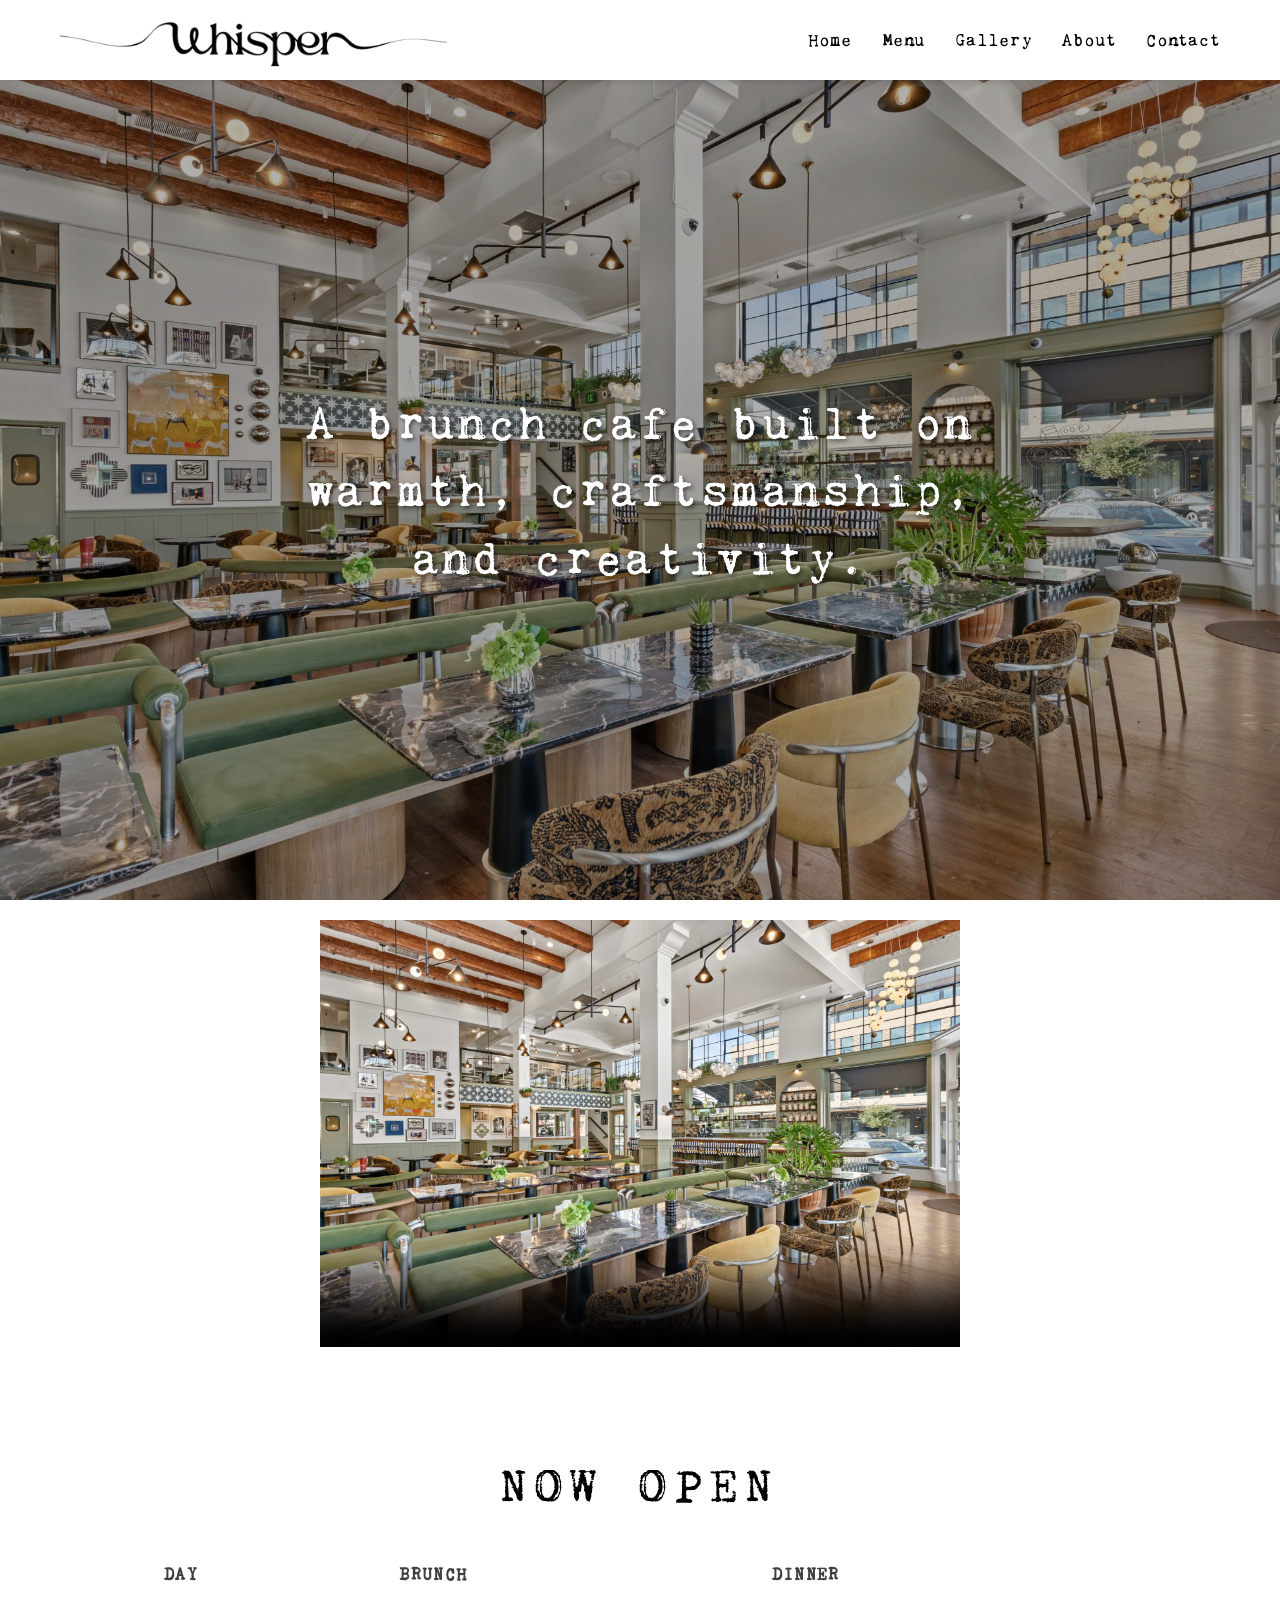
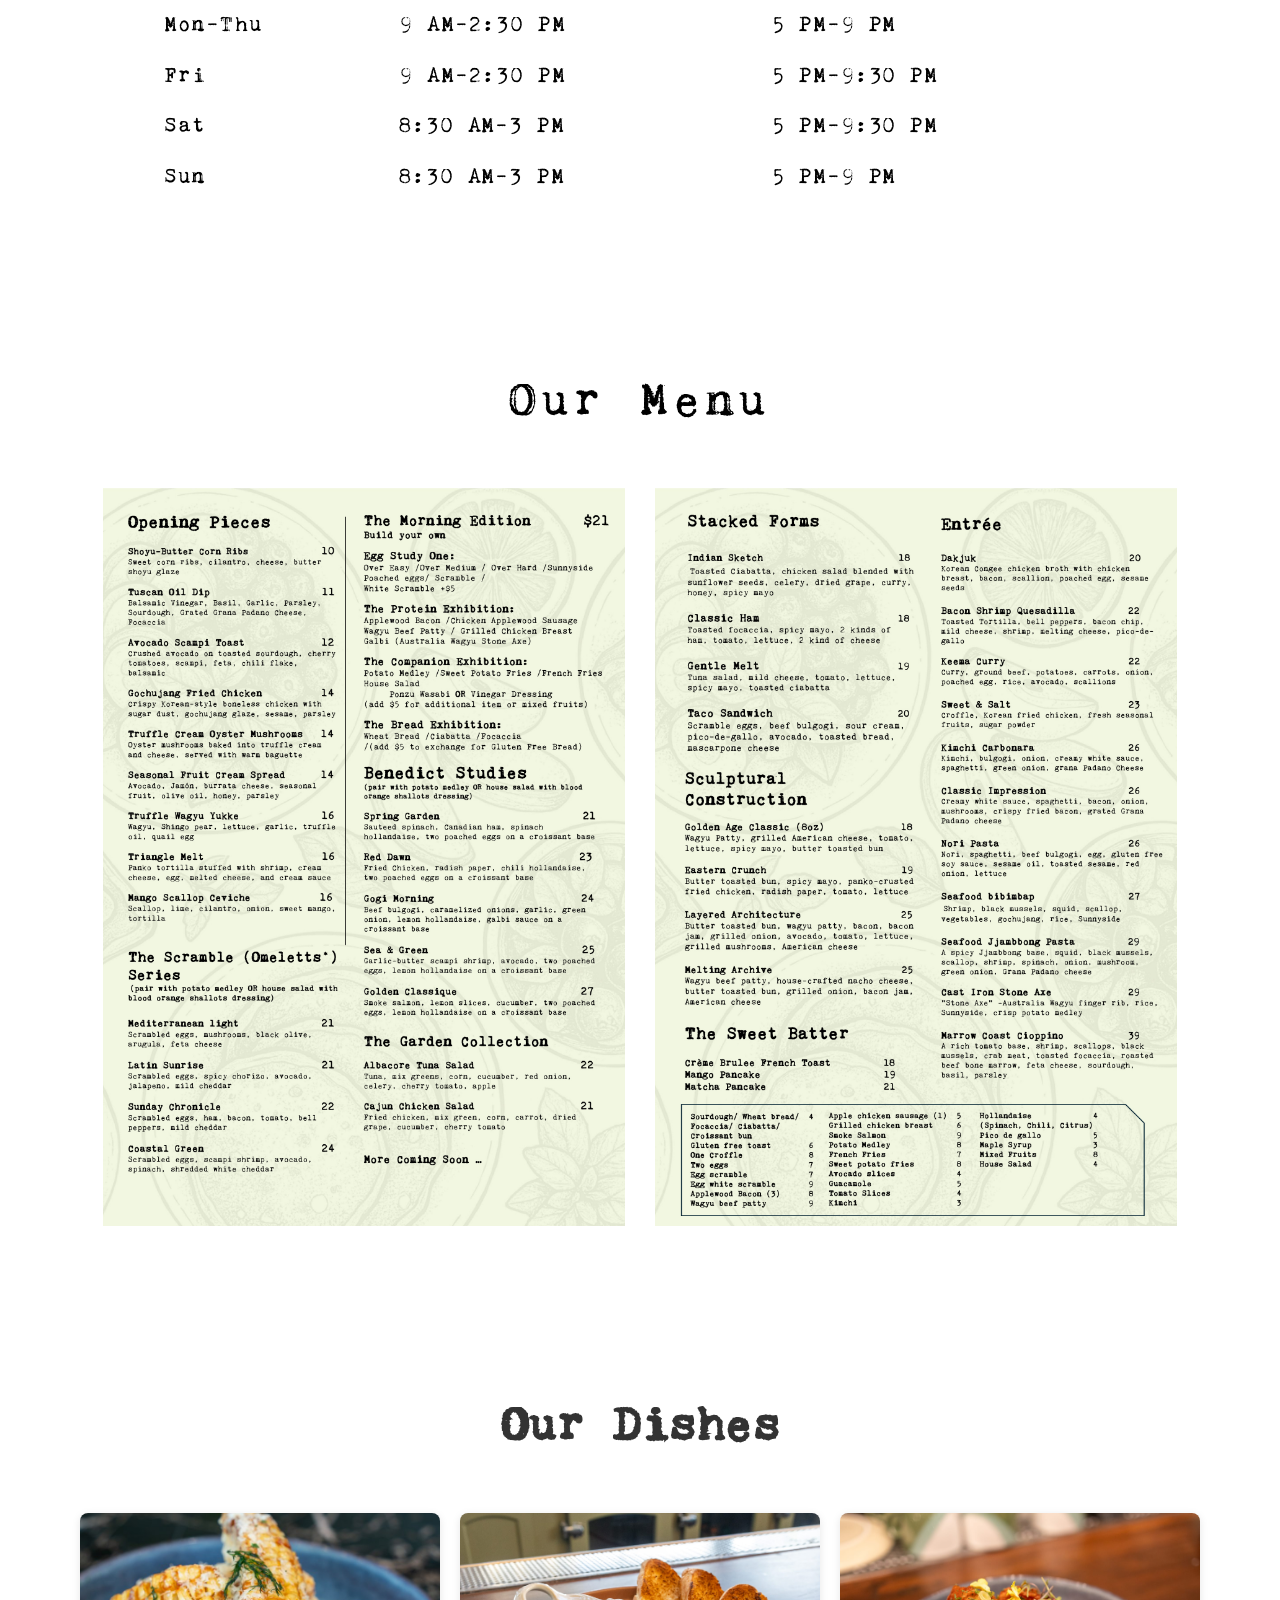
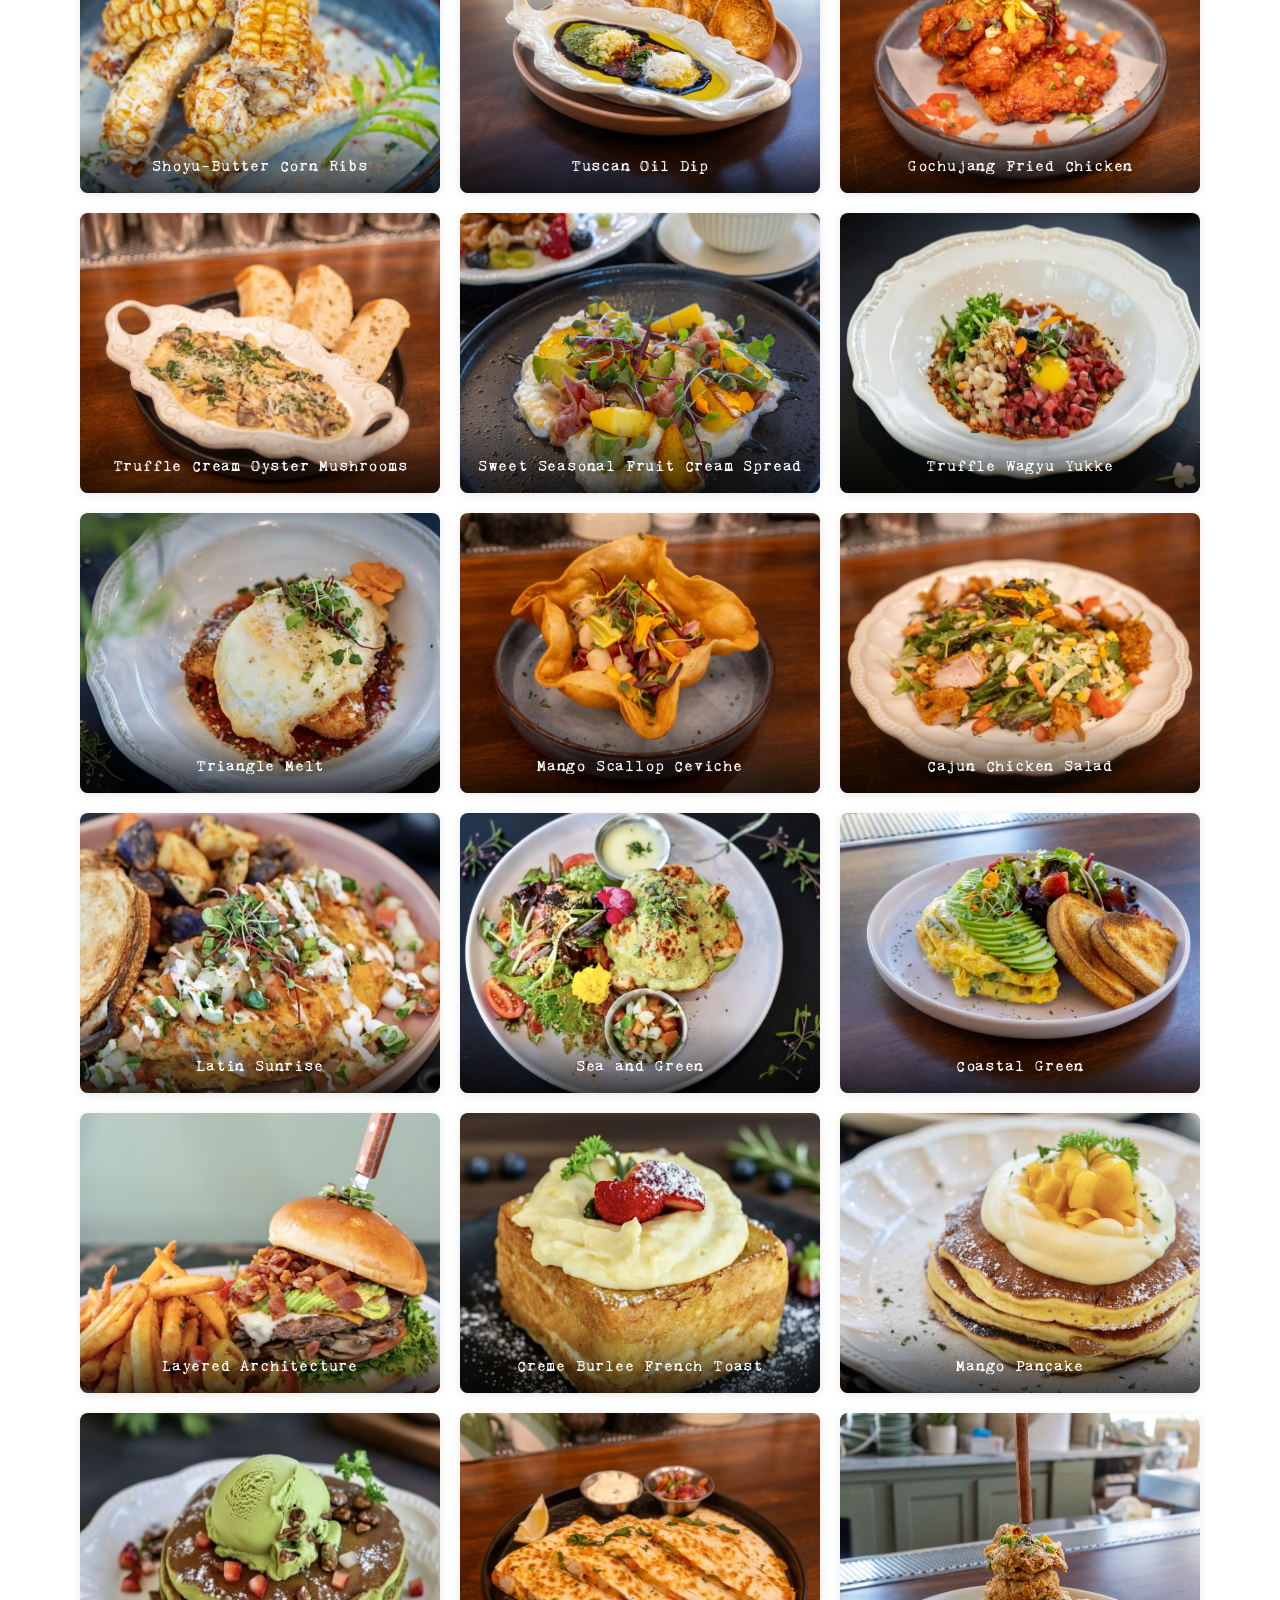
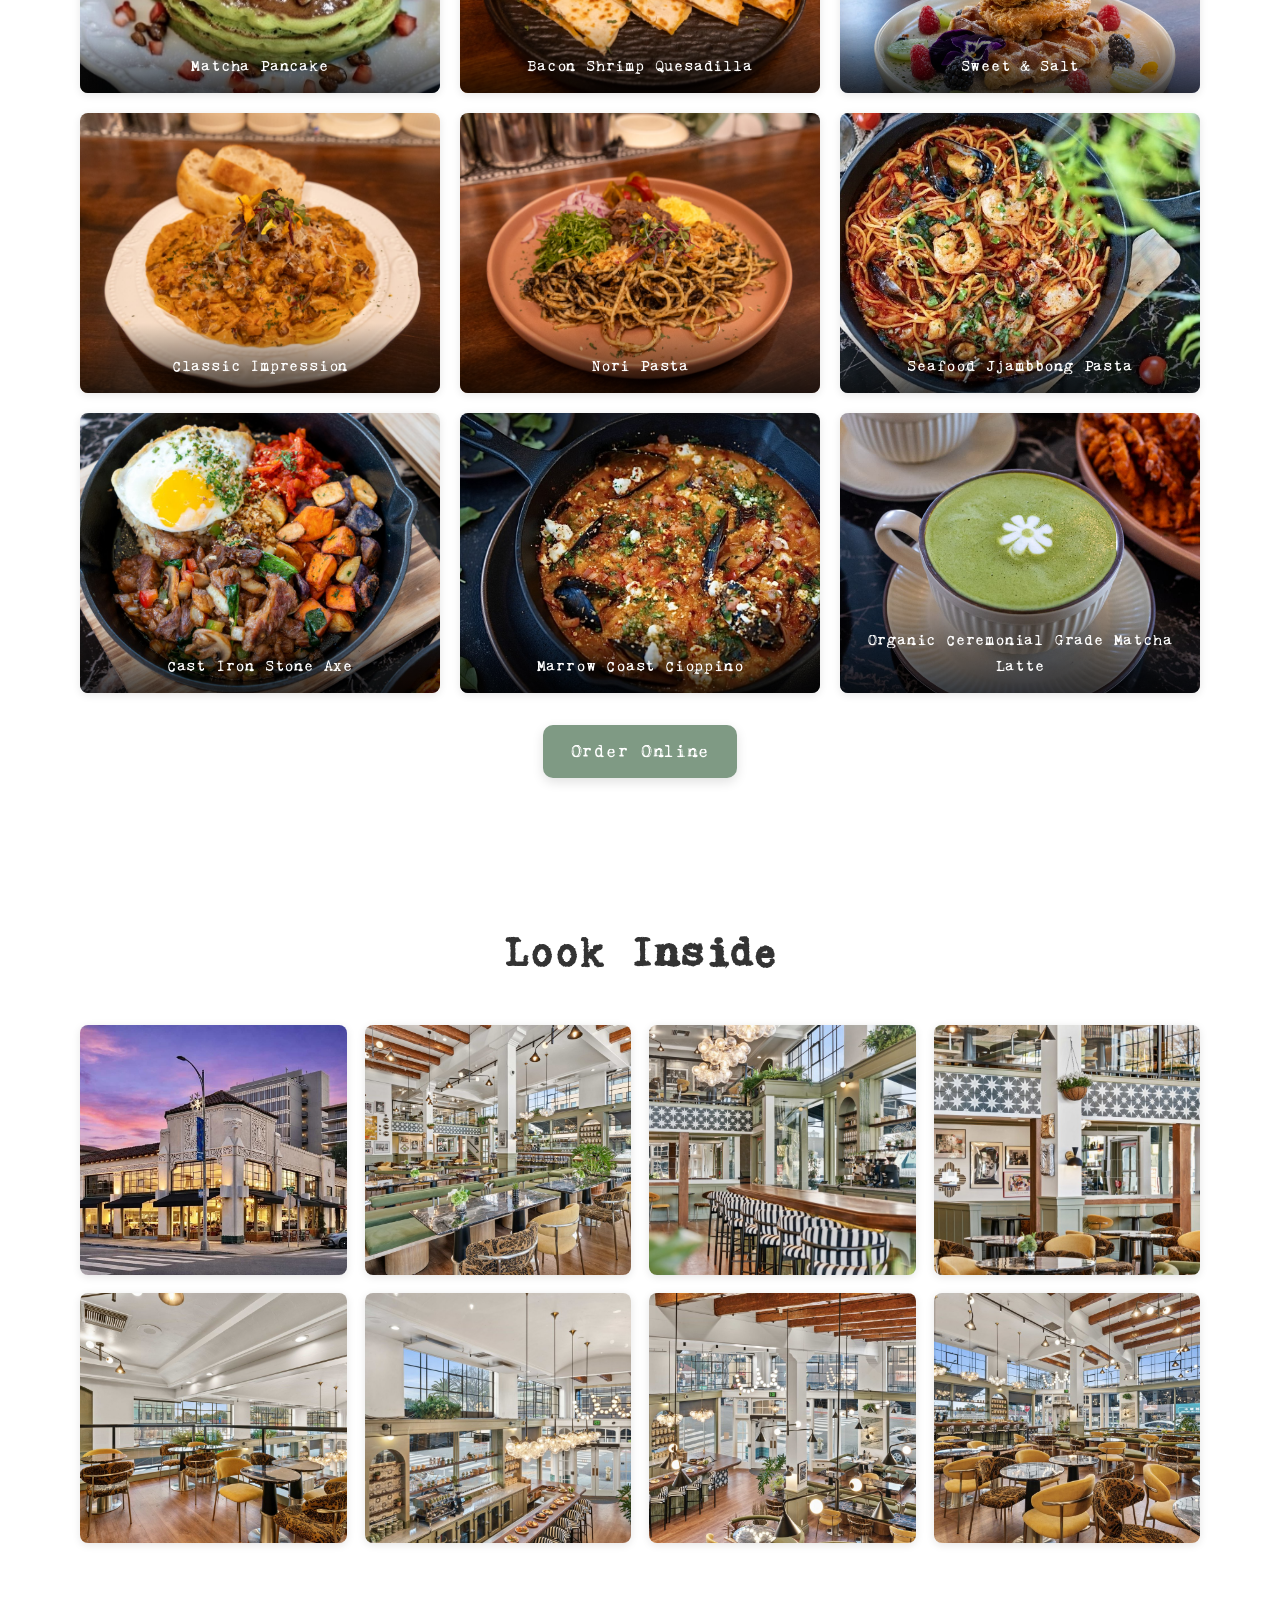
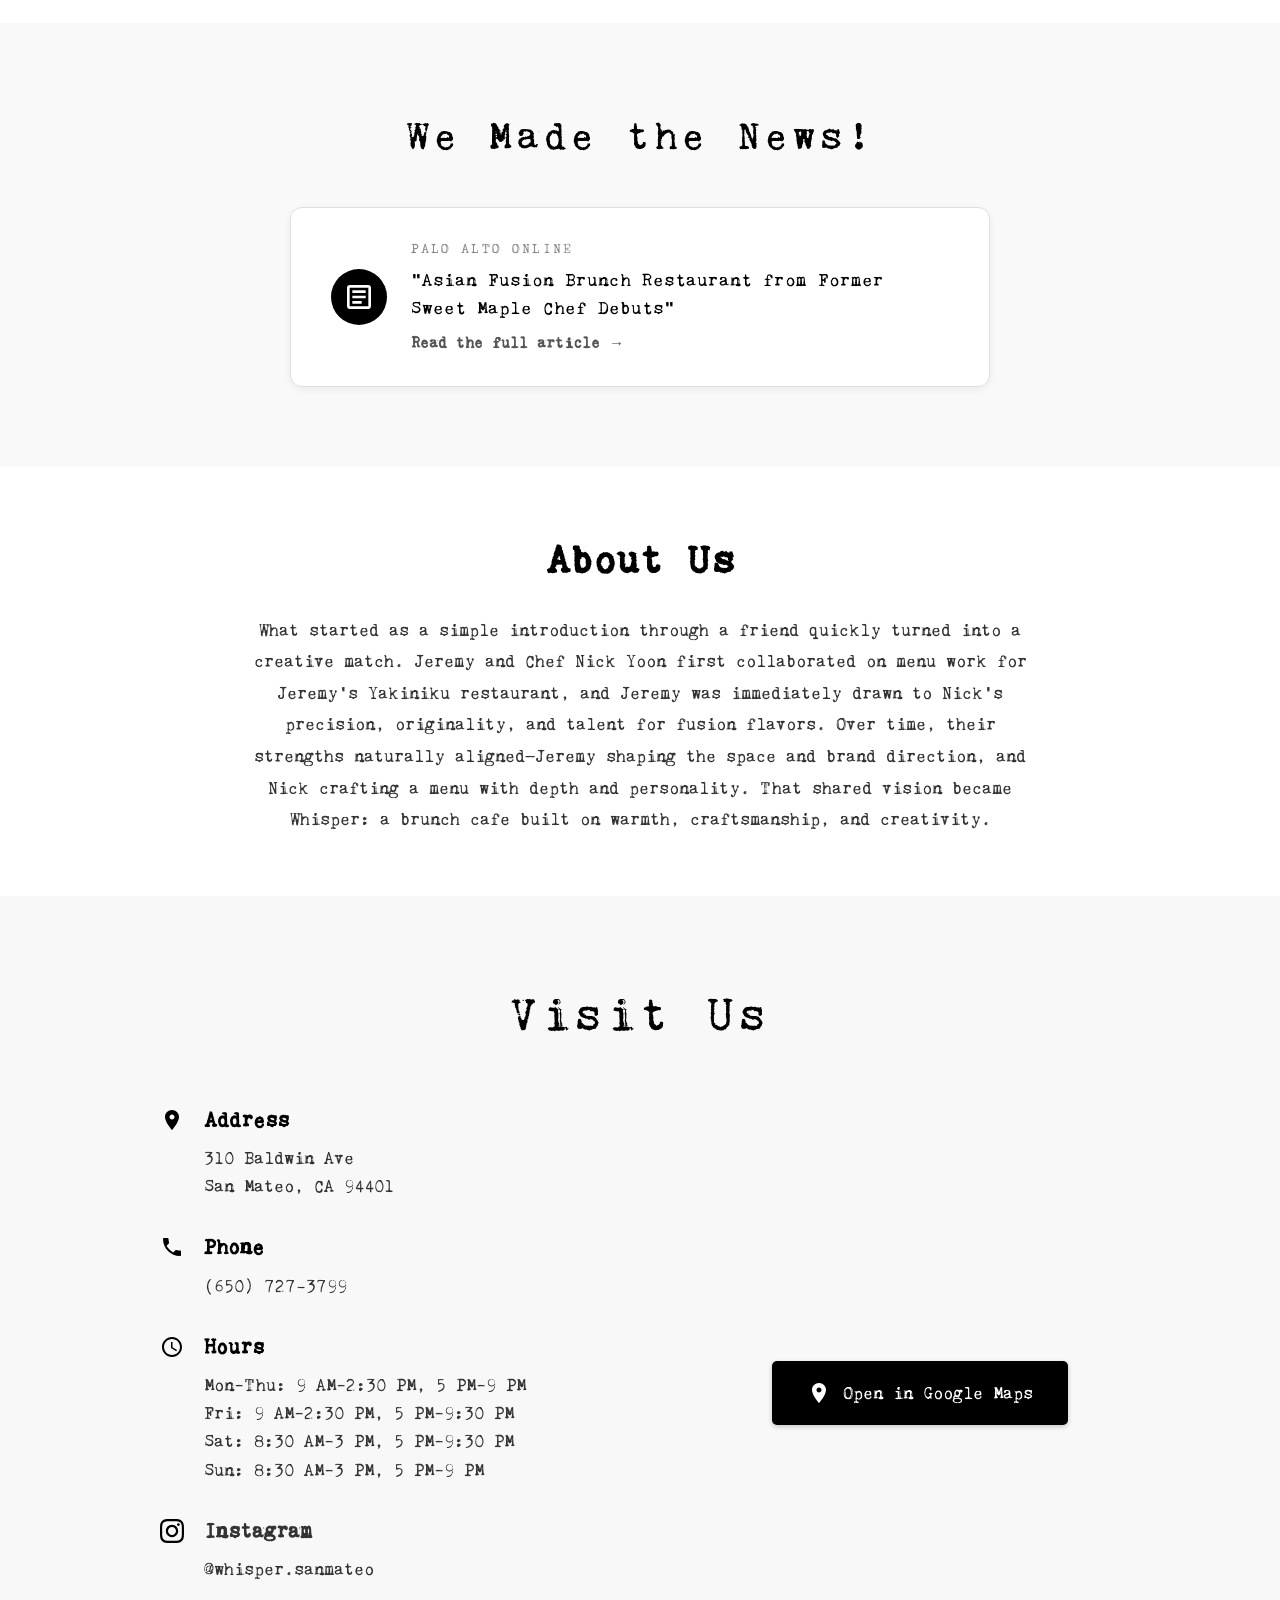
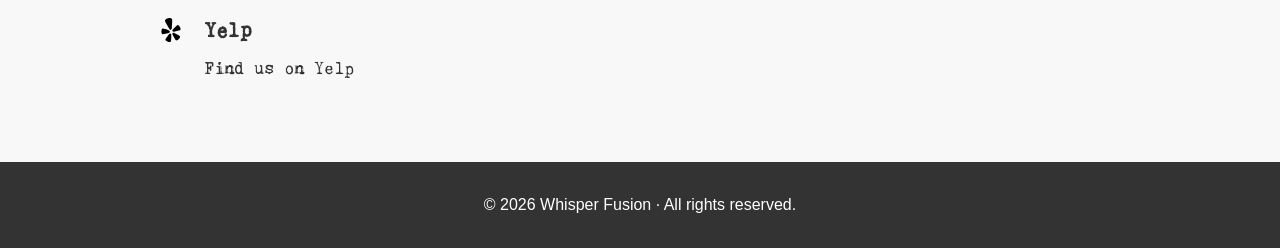
==== index.html @ 53a75f8f "Set promo video to tap-to-play with sound; enlarge desktop size" ====
<!DOCTYPE html>
<html lang="en">
<head>
    <meta charset="UTF-8">
    <meta name="viewport" content="width=device-width, initial-scale=1.0">
    <title>Whisper Fusion</title>
    <link rel="icon" type="image/png" href="assets/images/branding/logo cropped transparent.png">
    <link rel="stylesheet" href="style.css?v=20260310a">
</head>
<body>
    <!-- Menu Bar -->
    <header class="menu-bar">
        <div class="container">
            <nav class="nav-container">
                <div class="logo-container">
                    <img src="assets/images/branding/logo cropped transparent.png" alt="Restaurant Logo" class="logo">
                </div>
                <ul class="menu-buttons">
                    <li><a href="#home">Home</a></li>
                    <li><a href="#menu">Menu</a></li>
                    <li><a href="#gallery">Gallery</a></li>
                    <li><a href="#about">About</a></li>
                    <li><a href="#contact">Contact</a></li>
                </ul>
            </nav>
        </div>
    </header>

    <!-- Hero Section -->
    <section class="hero">
        <img src="assets/images/branding/hero_optimized.jpeg" alt="Hero Image" class="hero-image">
        <div class="hero-overlay">
            <h1>A brunch cafe built on<br>warmth, craftsmanship,<br>and creativity.</h1>
        </div>
    </section>

    <!-- Promo Video Section -->
    <section class="promo-video">
        <video class="promo-video-player" loop playsinline controls preload="metadata" poster="assets/images/branding/hero_optimized.jpeg">
            <source src="assets/videos/whisper-reel-vertical.mp4" type="video/mp4">
        </video>
    </section>

    <!-- Store Hours Section -->
    <section class="store-hours">
        <div class="hours-content">
            <h2>NOW OPEN</h2>
            <table class="hours-table">
                <thead>
                    <tr><th>Day</th><th>Brunch</th><th>Dinner</th></tr>
                </thead>
                <tbody>
                    <tr><td>Mon–Thu</td><td><span class="time-nowrap">9 AM–2:30 PM</span></td><td><span class="time-nowrap">5 PM–9 PM</span></td></tr>
                    <tr><td>Fri</td><td><span class="time-nowrap">9 AM–2:30 PM</span></td><td><span class="time-nowrap">5 PM–9:30 PM</span></td></tr>
                    <tr><td>Sat</td><td><span class="time-nowrap">8:30 AM–3 PM</span></td><td><span class="time-nowrap">5 PM–9:30 PM</span></td></tr>
                    <tr><td>Sun</td><td><span class="time-nowrap">8:30 AM–3 PM</span></td><td><span class="time-nowrap">5 PM–9 PM</span></td></tr>
                </tbody>
            </table>
        </div>
    </section>

    <!-- Menu Section -->
    <section class="menu-section" id="menu">
        <div class="container">
            <h2 class="menu-title">Our Menu</h2>
            <div class="menu-images">
                <img src="assets/images/branding/menu_page1-v2.jpg" alt="Menu Page 1" class="menu-page">
                <img src="assets/images/branding/menu_page2-v2.jpg" alt="Menu Page 2" class="menu-page">
            </div>
        </div>
    </section>

    <!-- Food Gallery Section -->
    <section class="food-gallery-section" id="gallery">
        <div class="container">
            <h2 class="gallery-title">Our Dishes</h2>
                        <div class="food-gallery">
                <div class="gallery-item-wrapper">
                    <img src="assets/images/food/Shoyu-Butter Corn Ribs.jpg" alt="Shoyu-Butter Corn Ribs" class="gallery-item">
                    <span class="gallery-label">Shoyu-Butter Corn Ribs</span>
                </div>
                <div class="gallery-item-wrapper">
                    <img src="assets/images/food/Tuscan Oil Dip-v2.jpg" alt="Tuscan Oil Dip" class="gallery-item">
                    <span class="gallery-label">Tuscan Oil Dip</span>
                </div>
                <div class="gallery-item-wrapper">
                    <img src="assets/images/food/Gochujang Fried Chicken.jpg" alt="Gochujang Fried Chicken" class="gallery-item">
                    <span class="gallery-label">Gochujang Fried Chicken</span>
                </div>
                <div class="gallery-item-wrapper">
                    <img src="assets/images/food/Truffle Cream Oyster Mushrooms-v2.jpg" alt="Truffle Cream Oyster Mushrooms" class="gallery-item">
                    <span class="gallery-label">Truffle Cream Oyster Mushrooms</span>
                </div>
                <div class="gallery-item-wrapper">
                    <img src="assets/images/food/Sweet Seasonal Fruit Cream Spread.jpg" alt="Sweet Seasonal Fruit Cream Spread" class="gallery-item">
                    <span class="gallery-label">Sweet Seasonal Fruit Cream Spread</span>
                </div>
                <div class="gallery-item-wrapper">
                    <img src="assets/images/food/Truffle Wagyu Yukke.jpg" alt="Truffle Wagyu Yukke" class="gallery-item">
                    <span class="gallery-label">Truffle Wagyu Yukke</span>
                </div>
                <div class="gallery-item-wrapper">
                    <img src="assets/images/food/Triangle Melt.jpg" alt="Triangle Melt" class="gallery-item">
                    <span class="gallery-label">Triangle Melt</span>
                </div>
                <div class="gallery-item-wrapper">
                    <img src="assets/images/food/Mango Scallop Ceviche.jpg" alt="Mango Scallop Ceviche" class="gallery-item">
                    <span class="gallery-label">Mango Scallop Ceviche</span>
                </div>
                <div class="gallery-item-wrapper">
                    <img src="assets/images/food/Cajun Chicken Salad.jpg" alt="Cajun Chicken Salad" class="gallery-item">
                    <span class="gallery-label">Cajun Chicken Salad</span>
                </div>
                <div class="gallery-item-wrapper">
                    <img src="assets/images/food/Latin Sunrise.jpg" alt="Latin Sunrise" class="gallery-item">
                    <span class="gallery-label">Latin Sunrise</span>
                </div>
                <div class="gallery-item-wrapper">
                    <img src="assets/images/food/Sea and Green.jpg" alt="Sea and Green" class="gallery-item">
                    <span class="gallery-label">Sea and Green</span>
                </div>
                <div class="gallery-item-wrapper">
                    <img src="assets/images/food/Coastal Green.jpg" alt="Coastal Green" class="gallery-item">
                    <span class="gallery-label">Coastal Green</span>
                </div>
                <div class="gallery-item-wrapper">
                    <img src="assets/images/food/Layered Architecture.jpg" alt="Layered Architecture" class="gallery-item">
                    <span class="gallery-label">Layered Architecture</span>
                </div>
                <div class="gallery-item-wrapper">
                    <img src="assets/images/food/Creme Burlee French Toast.jpg" alt="Creme Burlee French Toast" class="gallery-item">
                    <span class="gallery-label">Creme Burlee French Toast</span>
                </div>
                <div class="gallery-item-wrapper">
                    <img src="assets/images/food/Mango Pancake.jpg" alt="Mango Pancake" class="gallery-item">
                    <span class="gallery-label">Mango Pancake</span>
                </div>
                <div class="gallery-item-wrapper">
                    <img src="assets/images/food/Matcha Dutch Baby.jpg" alt="Matcha Pancake" class="gallery-item">
                    <span class="gallery-label">Matcha Pancake</span>
                </div>
                <div class="gallery-item-wrapper">
                    <img src="assets/images/food/Bacon Shrimp Quesadilla.jpg" alt="Bacon Shrimp Quesadilla" class="gallery-item">
                    <span class="gallery-label">Bacon Shrimp Quesadilla</span>
                </div>
                <div class="gallery-item-wrapper">
                    <img src="assets/images/food/Sweet & Salt-v2.jpg" alt="Sweet & Salt" class="gallery-item">
                    <span class="gallery-label">Sweet & Salt</span>
                </div>
                <div class="gallery-item-wrapper">
                    <img src="assets/images/food/Classic Impression.jpg" alt="Classic Impression" class="gallery-item">
                    <span class="gallery-label">Classic Impression</span>
                </div>
                <div class="gallery-item-wrapper">
                    <img src="assets/images/food/Nori Pasta.jpg" alt="Nori Pasta" class="gallery-item">
                    <span class="gallery-label">Nori Pasta</span>
                </div>
                <div class="gallery-item-wrapper">
                    <img src="assets/images/food/Seafood Jjambbong Pasta.jpg" alt="Seafood Jjambbong Pasta" class="gallery-item">
                    <span class="gallery-label">Seafood Jjambbong Pasta</span>
                </div>
                <div class="gallery-item-wrapper">
                    <img src="assets/images/food/Cast Iron Stone Axe.jpg" alt="Cast Iron Stone Axe" class="gallery-item">
                    <span class="gallery-label">Cast Iron Stone Axe</span>
                </div>
                <div class="gallery-item-wrapper">
                    <img src="assets/images/food/Marrow Coast Cioppino.jpg" alt="Marrow Coast Cioppino" class="gallery-item">
                    <span class="gallery-label">Marrow Coast Cioppino</span>
                </div>
                <div class="gallery-item-wrapper">
                    <img src="assets/images/food/Organic Ceremonial Grade Matcha Latte.jpg" alt="Organic Ceremonial Grade Matcha Latte" class="gallery-item">
                    <span class="gallery-label">Organic Ceremonial Grade Matcha Latte</span>
                </div>
            </div>
            <div class="order-online-wrap">
                <a href="https://pos.chowbus.com/online-ordering/store/Whisper/23635?referrer=google_food_ordering" target="_blank" rel="noopener noreferrer" class="order-online-btn">Order Online</a>
            </div>
        </div>
    </section>

    <!-- Interior Photos Gallery Section -->
    <section class="interior-gallery-section" id="tour">
        <div class="container">
            <h3 class="interior-gallery-title">Look Inside</h3>
            <div class="interior-gallery">
                <img src="assets/images/interior/001-mls.jpg" alt="Interior view" class="interior-item">
                <img src="assets/images/interior/dsc07112-mls.jpg" alt="Interior view" class="interior-item">
                <img src="assets/images/interior/dsc07178-mls.jpg" alt="Interior view" class="interior-item">
                <img src="assets/images/interior/dsc07525-mls.jpg" alt="Interior view" class="interior-item">
                <img src="assets/images/interior/dsc07617-mls.jpg" alt="Interior view" class="interior-item">
                <img src="assets/images/interior/dsc07627-mls.jpg" alt="Interior view" class="interior-item">
                <img src="assets/images/interior/dsc07642-mls.jpg" alt="Interior view" class="interior-item">
                <img src="assets/images/interior/dsc07652-mls.jpg" alt="Interior view" class="interior-item">
            </div>
        </div>
    </section>

    <!-- Media Coverage Section -->
    <section class="media-coverage">
        <div class="container">
            <h2>We Made the News!</h2>
            <a href="https://www.paloaltoonline.com/san-mateo-county/2026/01/27/asian-fusion-brunch-restaurant-from-former-sweet-maple-chef-debuts/" target="_blank" rel="noopener noreferrer" class="media-card">
                <div class="media-card-icon">
                    <svg width="32" height="32" viewBox="0 0 24 24" fill="none" xmlns="http://www.w3.org/2000/svg">
                        <path d="M19 3H5c-1.1 0-2 .9-2 2v14c0 1.1.9 2 2 2h14c1.1 0 2-.9 2-2V5c0-1.1-.9-2-2-2zm0 16H5V5h14v14zM7 7h10v2H7V7zm0 4h10v2H7v-2zm0 4h7v2H7v-2z" fill="currentColor"/>
                    </svg>
                </div>
                <div class="media-card-text">
                    <span class="media-source">Palo Alto Online</span>
                    <span class="media-headline">"Asian Fusion Brunch Restaurant from Former Sweet Maple Chef Debuts"</span>
                    <span class="media-cta">Read the full article &rarr;</span>
                </div>
            </a>
        </div>
    </section>

    <!-- Main Content -->
    <main>
        <section class="content-section" id="about">
            <div class="container">
                <h2>About Us</h2>
                <p>What started as a simple introduction through a friend quickly turned into a creative match. Jeremy and Chef Nick Yoon first collaborated on menu work for Jeremy's Yakiniku restaurant, and Jeremy was immediately drawn to Nick's precision, originality, and talent for fusion flavors. Over time, their strengths naturally aligned—Jeremy shaping the space and brand direction, and Nick crafting a menu with depth and personality. That shared vision became Whisper: a brunch cafe built on warmth, craftsmanship, and creativity.</p>
            </div>
        </section>

        <!-- Location & Contact Section -->
        <section class="location-section" id="contact">
            <div class="container">
                <h2>Visit Us</h2>
                <div class="location-content">
                    <div class="location-info">
                        <div class="info-item">
                            <svg class="info-icon" width="24" height="24" viewBox="0 0 24 24" fill="none" xmlns="http://www.w3.org/2000/svg">
                                <path d="M12 2C8.13 2 5 5.13 5 9c0 5.25 7 13 7 13s7-7.75 7-13c0-3.87-3.13-7-7-7zm0 9.5c-1.38 0-2.5-1.12-2.5-2.5s1.12-2.5 2.5-2.5 2.5 1.12 2.5 2.5-1.12 2.5-2.5 2.5z" fill="currentColor"/>
                            </svg>
                            <div>
                                <h3>Address</h3>
                                <p>310 Baldwin Ave<br>San Mateo, CA 94401</p>
                            </div>
                        </div>
                        <div class="info-item">
                            <svg class="info-icon" width="24" height="24" viewBox="0 0 24 24" fill="none" xmlns="http://www.w3.org/2000/svg">
                                <path d="M6.62 10.79c1.44 2.83 3.76 5.14 6.59 6.59l2.2-2.2c.27-.27.67-.36 1.02-.24 1.12.37 2.33.57 3.57.57.55 0 1 .45 1 1V20c0 .55-.45 1-1 1-9.39 0-17-7.61-17-17 0-.55.45-1 1-1h3.5c.55 0 1 .45 1 1 0 1.25.2 2.45.57 3.57.11.35.03.74-.25 1.02l-2.2 2.2z" fill="currentColor"/>
                            </svg>
                            <div>
                                <h3>Phone</h3>
                                <p><a href="tel:+16507273799">(650) 727-3799</a></p>
                            </div>
                        </div>
                        <div class="info-item">
                            <svg class="info-icon" width="24" height="24" viewBox="0 0 24 24" fill="none" xmlns="http://www.w3.org/2000/svg">
                                <path d="M11.99 2C6.47 2 2 6.48 2 12s4.47 10 9.99 10C17.52 22 22 17.52 22 12S17.52 2 11.99 2zM12 20c-4.42 0-8-3.58-8-8s3.58-8 8-8 8 3.58 8 8-3.58 8-8 8zm.5-13H11v6l5.25 3.15.75-1.23-4.5-2.67z" fill="currentColor"/>
                            </svg>
                            <div>
                                <h3>Hours</h3>
                                <p><span class="time-nowrap">Mon–Thu: 9 AM–2:30 PM, 5 PM–9 PM</span><br><span class="time-nowrap">Fri: 9 AM–2:30 PM, 5 PM–9:30 PM</span><br><span class="time-nowrap">Sat: 8:30 AM–3 PM, 5 PM–9:30 PM</span><br><span class="time-nowrap">Sun: 8:30 AM–3 PM, 5 PM–9 PM</span></p>
                            </div>
                        </div>
                        <div class="info-item">
                            <svg class="info-icon" width="24" height="24" viewBox="0 0 24 24" fill="currentColor" xmlns="http://www.w3.org/2000/svg">
                                <path d="M12 2.163c3.204 0 3.584.012 4.85.07 3.252.148 4.771 1.691 4.919 4.919.058 1.265.069 1.645.069 4.849 0 3.205-.012 3.584-.069 4.849-.149 3.225-1.664 4.771-4.919 4.919-1.266.058-1.644.07-4.85.07-3.204 0-3.584-.012-4.849-.07-3.26-.149-4.771-1.699-4.919-4.92-.058-1.265-.07-1.644-.07-4.849 0-3.204.013-3.583.07-4.849.149-3.227 1.664-4.771 4.919-4.919 1.266-.057 1.645-.069 4.849-.069zm0-2.163c-3.259 0-3.667.014-4.947.072-4.358.2-6.78 2.618-6.98 6.98-.059 1.281-.073 1.689-.073 4.948 0 3.259.014 3.668.072 4.948.2 4.358 2.618 6.78 6.98 6.98 1.281.058 1.689.072 4.948.072 3.259 0 3.668-.014 4.948-.072 4.354-.2 6.782-2.618 6.979-6.98.059-1.28.073-1.689.073-4.948 0-3.259-.014-3.667-.072-4.947-.196-4.354-2.617-6.78-6.979-6.98-1.281-.059-1.69-.073-4.949-.073zm0 5.838c-3.403 0-6.162 2.759-6.162 6.162s2.759 6.163 6.162 6.163 6.162-2.759 6.162-6.163c0-3.403-2.759-6.162-6.162-6.162zm0 10.162c-2.209 0-4-1.79-4-4 0-2.209 1.791-4 4-4s4 1.791 4 4c0 2.21-1.791 4-4 4zm6.406-11.845c-.796 0-1.441.645-1.441 1.44s.645 1.44 1.441 1.44c.795 0 1.439-.645 1.439-1.44s-.644-1.44-1.439-1.44z"/>
                            </svg>
                            <div>
                                <h3><a href="https://www.instagram.com/whisper.sanmateo/" target="_blank" rel="noopener noreferrer">Instagram</a></h3>
                                <p><a href="https://www.instagram.com/whisper.sanmateo/" target="_blank" rel="noopener noreferrer">@whisper.sanmateo</a></p>
                            </div>
                        </div>
                        <div class="info-item">
                            <svg class="info-icon" width="24" height="24" viewBox="0 0 24 24" fill="currentColor" xmlns="http://www.w3.org/2000/svg">
                                <path d="m7.6885 15.1415-3.6715.8483c-.3769.0871-.755.183-1.1452.155-.2611-.0188-.5122-.0414-.7606-.213a1.179 1.179 0 0 1-.331-.3594c-.3486-.5519-.3656-1.3661-.3697-2.0004a6.2874 6.2874 0 0 1 .3314-2.0642 1.857 1.857 0 0 1 .1073-.2474 2.3426 2.3426 0 0 1 .1255-.2165 2.4572 2.4572 0 0 1 .1563-.1975 1.1736 1.1736 0 0 1 .399-.2831 1.082 1.082 0 0 1 .4592-.0837c.2355.0016.5139.052.91.1734.0555.0191.1237.0382.1856.0572.3277.1013.7048.2404 1.1499.3987.6863.2404 1.3663.487 2.0463.7397l1.2117.4423c.2217.0807.4363.18.6412.297.174.0984.3273.2298.4512.387a1.217 1.217 0 0 1 .192.4309 1.2205 1.2205 0 0 1-.872 1.4522c-.0468.0151-.0852.0239-.1085.0293l-1.105.2553-.0031-.001zM18.8208 7.565a1.8506 1.8506 0 0 0-.2042-.1754 2.4082 2.4082 0 0 0-.2077-.1394 2.3607 2.3607 0 0 0-.2269-.109 1.1705 1.1705 0 0 0-.482-.0796 1.0862 1.0862 0 0 0-.4498.1263c-.2107.1048-.4388.2732-.742.5551-.042.0417-.0947.0886-.142.133-.2502.2351-.5286.5252-.8599.863a114.6363 114.6363 0 0 0-1.5166 1.5629l-.8962.9293a4.1897 4.1897 0 0 0-.4466.5483 1.541 1.541 0 0 0-.2364.5459 1.2199 1.2199 0 0 0 .0107.4518l.0046.02a1.218 1.218 0 0 0 1.4184.923 1.162 1.162 0 0 0 .1105-.0213l4.7781-1.104c.3766-.087.7587-.1667 1.097-.3631.2269-.1316.4428-.262.5909-.5252a1.1793 1.1793 0 0 0 .1405-.4683c.0733-.6512-.2668-1.3908-.5403-1.963a6.2792 6.2792 0 0 0-1.2001-1.7103zM8.9703.0754a8.6724 8.6724 0 0 0-.83.1564c-.2754.066-.548.1383-.8146.2236-.868.2844-2.0884.8063-2.295 1.8065-.1165.5655.1595 1.1439.3737 1.66.2595.6254.614 1.1889.9373 1.7777.8543 1.5545 1.7245 3.0993 2.5922 4.6457.259.4617.5416 1.0464 1.043 1.2856a1.058 1.058 0 0 0 .1013.0383c.2248.0851.4699.1016.7041.0471a4.3015 4.3015 0 0 0 .0418-.0097 1.2136 1.2136 0 0 0 .5658-.3397 1.1033 1.1033 0 0 0 .079-.0822c.3463-.435.3454-1.0833.3764-1.6134.1042-1.771.2139-3.5423.3009-5.3142.0332-.6712.1055-1.3333.0655-2.0096-.0328-.5579-.0368-1.1984-.3891-1.6563-.6218-.8073-1.9476-.741-2.8523-.6158zm2.084 15.9505a1.1053 1.1053 0 0 0-1.2306-.4145 1.1398 1.1398 0 0 0-.1526.0633 1.4806 1.4806 0 0 0-.2171.1354c-.1992.1475-.3668.3392-.5196.5315-.0386.049-.074.1143-.12.1562l-.7686 1.0573a113.9168 113.9168 0 0 0-1.2913 1.789c-.278.3895-.5184.7184-.7083 1.0094-.036.0547-.0734.116-.1075.1647-.2277.3522-.3566.6092-.4228.8381a1.0945 1.0945 0 0 0-.046.4721c.0211.1655.0768.3246.1635.467.046.0715.0957.1406.1487.207a2.334 2.334 0 0 0 .1754.1825 1.843 1.843 0 0 0 .2108.1732c.5304.369 1.1112.6342 1.722.8391a6.0958 6.0958 0 0 0 1.5716.3004c.091.0046.1821.0025.2728-.006a2.3878 2.3878 0 0 0 .2506-.0351 2.3862 2.3862 0 0 0 .2447-.071 1.1927 1.1927 0 0 0 .4175-.2658c.1127-.113.1994-.249.2541-.3989.0889-.2214.1473-.5026.1857-.92.0034-.0593.0118-.1305.0177-.1958.0304-.3463.0443-.7531.0666-1.2315.0375-.7357.067-1.4681.0903-2.2026 0 0 .0495-1.3053.0494-1.306.0113-.3008.002-.6342-.0814-.9336a1.396 1.396 0 0 0-.1756-.4054zm8.6754 2.0439c-.1605-.176-.3878-.3514-.7462-.5682-.0518-.0288-.1124-.0674-.1684-.1009-.2985-.1795-.658-.3684-1.078-.5965a120.7615 120.7615 0 0 0-1.9427-1.042l-1.1515-.6107c-.0597-.0175-.1203-.0607-.1766-.0878-.2212-.1058-.4558-.2045-.6992-.2498a1.4915 1.4915 0 0 0-.2545-.0265 1.1527 1.1527 0 0 0-.1648.01 1.1077 1.1077 0 0 0-.9227.9133 1.4186 1.4186 0 0 0 .0159.439c.0563.3065.1932.6096.3346.875l.615 1.1526c.3422.65.6884 1.2963 1.0435 1.9406.229.4202.4196.7799.5982 1.078.0338.056.0721.1163.1011.1682.2173.3584.392.584.569.7458.1146.1107.252.195.4026.247.1583.0525.326.071.4919.0546a2.368 2.368 0 0 0 .251-.0435c.0817-.022.1622-.048.241-.0784a1.863 1.863 0 0 0 .2475-.1143 6.1018 6.1018 0 0 0 1.2818-.9597c.4596-.4522.8659-.9454 1.182-1.51.044-.08.0819-.163.1138-.2483a2.49 2.49 0 0 0 .0773-.2411c.0186-.083.033-.1669.0429-.2513a1.188 1.188 0 0 0-.0565-.491 1.0933 1.0933 0 0 0-.248-.4041z"/>
                            </svg>
                            <div>
                                <h3><a href="https://yelp.to/sFzDjfwPG4" target="_blank" rel="noopener noreferrer">Yelp</a></h3>
                                <p><a href="https://yelp.to/sFzDjfwPG4" target="_blank" rel="noopener noreferrer">Find us on Yelp</a></p>
                            </div>
                        </div>
                    </div>
                    <div class="location-map">
                        <a href="https://maps.app.goo.gl/5gMnPDnDxeX8L6Sp6" target="_blank" rel="noopener noreferrer" class="map-btn">
                            <svg width="24" height="24" viewBox="0 0 24 24" fill="none" xmlns="http://www.w3.org/2000/svg">
                                <path d="M12 2C8.13 2 5 5.13 5 9c0 5.25 7 13 7 13s7-7.75 7-13c0-3.87-3.13-7-7-7zm0 9.5c-1.38 0-2.5-1.12-2.5-2.5s1.12-2.5 2.5-2.5 2.5 1.12 2.5 2.5-1.12 2.5-2.5 2.5z" fill="currentColor"/>
                            </svg>
                            Open in Google Maps
                        </a>
                    </div>
                </div>
            </div>
        </section>
    </main>

    <!-- Lightbox Modal -->
    <div id="lightbox" class="lightbox" style="display: none;">
        <button class="lightbox-close" aria-label="Close lightbox">&times;</button>
        <button class="lightbox-nav lightbox-prev" aria-label="Previous image">&#10094;</button>
        <button class="lightbox-nav lightbox-next" aria-label="Next image">&#10095;</button>
        <div class="lightbox-content">
            <img id="lightbox-img" src="" alt="Menu">
            <p id="lightbox-caption" class="lightbox-caption"></p>
        </div>
    </div>

    <footer>
        <div class="container">
            <p>&copy; 2026 Whisper Fusion · All rights reserved.</p>
        </div>
    </footer>

    <script>
        // Menu Image Lightbox
        (function() {
            const menuImages = document.querySelectorAll('.menu-page');
            const lightbox = document.getElementById('lightbox');
            const lightboxImg = document.getElementById('lightbox-img');
            const closeBtn = document.querySelector('.lightbox-close');
            const prevBtn = document.querySelector('.lightbox-prev');
            const nextBtn = document.querySelector('.lightbox-next');
            let currentIndex = 0;
            const imageSources = Array.from(menuImages).map(img => img.src);

            function openLightbox(index) {
                currentIndex = index;
                lightboxImg.src = imageSources[currentIndex];
                lightbox.style.display = 'flex';
                document.body.style.overflow = 'hidden';
            }

            function closeLightbox() {
                lightbox.style.display = 'none';
                document.body.style.overflow = '';
            }

            function showNext() {
                currentIndex = (currentIndex + 1) % imageSources.length;
                lightboxImg.src = imageSources[currentIndex];
            }

            function showPrev() {
                currentIndex = (currentIndex - 1 + imageSources.length) % imageSources.length;
                lightboxImg.src = imageSources[currentIndex];
            }

            // Event listeners
            menuImages.forEach((img, index) => {
                img.style.cursor = 'pointer';
                img.addEventListener('click', () => openLightbox(index));
            });

            closeBtn.addEventListener('click', closeLightbox);
            prevBtn.addEventListener('click', showPrev);
            nextBtn.addEventListener('click', showNext);

            lightbox.addEventListener('click', (e) => {
                if (e.target === lightbox) closeLightbox();
            });

            // Keyboard navigation
            document.addEventListener('keydown', (e) => {
                if (lightbox.style.display !== 'flex') return;
                if (e.key === 'Escape') closeLightbox();
                if (e.key === 'ArrowLeft') showPrev();
                if (e.key === 'ArrowRight') showNext();
            });
        })();

        // Food Gallery Lightbox
        (function() {
            const galleryItems = document.querySelectorAll('.gallery-item-wrapper');
            const galleryImages = document.querySelectorAll('.gallery-item');
            const lightbox = document.getElementById('lightbox');
            const lightboxImg = document.getElementById('lightbox-img');
            const lightboxCaption = document.getElementById('lightbox-caption');
            const closeBtn = document.querySelector('.lightbox-close');
            const prevBtn = document.querySelector('.lightbox-prev');
            const nextBtn = document.querySelector('.lightbox-next');
            let currentIndex = 0;
            let currentGallery = 'menu'; // Track which gallery is active
            const galleryData = Array.from(galleryItems).map(wrapper => ({
                src: wrapper.querySelector('.gallery-item').src,
                label: wrapper.querySelector('.gallery-label')?.textContent || ''
            }));

            function openGalleryLightbox(index) {
                currentGallery = 'food';
                currentIndex = index;
                lightboxImg.src = galleryData[currentIndex].src;
                lightboxCaption.textContent = galleryData[currentIndex].label;
                lightboxCaption.style.display = galleryData[currentIndex].label ? 'block' : 'none';
                lightbox.style.display = 'flex';
                document.body.style.overflow = 'hidden';
            }

            function closeGalleryLightbox() {
                lightbox.style.display = 'none';
                document.body.style.overflow = '';
                currentGallery = 'menu';
                lightboxCaption.style.display = 'none';
            }

            function showNextGallery() {
                if (currentGallery !== 'food') return;
                currentIndex = (currentIndex + 1) % galleryData.length;
                lightboxImg.src = galleryData[currentIndex].src;
                lightboxCaption.textContent = galleryData[currentIndex].label;
            }

            function showPrevGallery() {
                if (currentGallery !== 'food') return;
                currentIndex = (currentIndex - 1 + galleryData.length) % galleryData.length;
                lightboxImg.src = galleryData[currentIndex].src;
                lightboxCaption.textContent = galleryData[currentIndex].label;
            }

            // Event listeners for gallery
            galleryItems.forEach((wrapper, index) => {
                wrapper.style.cursor = 'pointer';
                wrapper.addEventListener('click', () => openGalleryLightbox(index));
            });

            // Update close button to handle both galleries
            closeBtn.addEventListener('click', closeGalleryLightbox);

            // Update navigation to work with active gallery
            prevBtn.addEventListener('click', () => {
                if (currentGallery === 'food') showPrevGallery();
            });

            nextBtn.addEventListener('click', () => {
                if (currentGallery === 'food') showNextGallery();
            });

            // Update keyboard navigation
            document.addEventListener('keydown', (e) => {
                if (lightbox.style.display !== 'flex') return;
                if (e.key === 'Escape') closeGalleryLightbox();
                if (currentGallery === 'food') {
                    if (e.key === 'ArrowLeft') showPrevGallery();
                    if (e.key === 'ArrowRight') showNextGallery();
                }
            });
        })();

        // Interior Gallery Lightbox
        (function() {
            const interiorImages = document.querySelectorAll('.interior-item');
            const lightbox = document.getElementById('lightbox');
            const lightboxImg = document.getElementById('lightbox-img');
            let currentIndex = 0;
            let currentGallery = 'menu';
            const interiorImageSources = Array.from(interiorImages).map(img => img.src);

            function openInteriorLightbox(index) {
                currentGallery = 'interior';
                currentIndex = index;
                lightboxImg.src = interiorImageSources[currentIndex];
                document.getElementById('lightbox-caption').style.display = 'none';
                lightbox.style.display = 'flex';
                document.body.style.overflow = 'hidden';
            }

            function showNextInterior() {
                if (currentGallery !== 'interior') return;
                currentIndex = (currentIndex + 1) % interiorImageSources.length;
                lightboxImg.src = interiorImageSources[currentIndex];
            }

            function showPrevInterior() {
                if (currentGallery !== 'interior') return;
                currentIndex = (currentIndex - 1 + interiorImageSources.length) % interiorImageSources.length;
                lightboxImg.src = interiorImageSources[currentIndex];
            }

            // Event listeners for interior gallery
            interiorImages.forEach((img, index) => {
                img.style.cursor = 'pointer';
                img.addEventListener('click', () => openInteriorLightbox(index));
            });

            // Hook into existing close/nav buttons
            document.querySelector('.lightbox-close').addEventListener('click', () => {
                if (currentGallery === 'interior') {
                    lightbox.style.display = 'none';
                    document.body.style.overflow = '';
                    currentGallery = 'menu';
                }
            });

            document.querySelector('.lightbox-prev').addEventListener('click', () => {
                if (currentGallery === 'interior') showPrevInterior();
            });

            document.querySelector('.lightbox-next').addEventListener('click', () => {
                if (currentGallery === 'interior') showNextInterior();
            });

            document.addEventListener('keydown', (e) => {
                if (lightbox.style.display !== 'flex') return;
                if (currentGallery === 'interior') {
                    if (e.key === 'ArrowLeft') showPrevInterior();
                    if (e.key === 'ArrowRight') showNextInterior();
                }
            });
        })();
    </script>
    
</body>
</html>
---- style.css ----
/* Import Custom Font */
@font-face {
    font-family: 'Kingthings Trypewriter';
    src: url('assets/fonts/Kingthings Trypewriter 2.ttf') format('truetype');
    font-weight: normal;
    font-style: normal;
}

/* Reset and Base Styles */
* {
    box-sizing: border-box;
    margin: 0;
    padding: 0;
}

body {
    font-family: 'Arial', sans-serif;
    line-height: 1.6;
    color: #333;
}

/* Container */
.container {
    max-width: 1200px;
    margin: 0 auto;
    padding: 0 20px;
}

/* Menu Bar */
.menu-bar {
    background-color: #ffffff;
    box-shadow: 0 2px 5px rgba(0,0,0,0.1);
    position: fixed;
    width: 100%;
    top: 0;
    z-index: 1000;
}

.nav-container {
    display: flex;
    justify-content: space-between;
    align-items: center;
    height: 80px;
}

.logo-container {
    height: 60px;
}

.logo {
    height: 100%;
    width: auto;
    object-fit: contain;
}

/* Menu Buttons */
.menu-buttons {
    display: flex;
    list-style: none;
    gap: 30px;
    align-items: center;
}

.menu-buttons a {
    font-family: 'Kingthings Trypewriter', serif;
    color: #000000;
    text-decoration: none;
    font-size: 18px;
    transition: color 0.3s ease;
    font-weight: normal;
}

.menu-buttons a:hover {
    color: #555555;
}

/* Hero Section */
.hero {
    position: relative;
    height: calc(100vh - 80px);
    min-height: 600px;
    overflow: hidden;
    margin-top: 80px;
}

.hero-image {
    width: 100%;
    height: 100%;
    object-fit: cover;
}

.hero-overlay {
    position: absolute;
    top: 0;
    left: 0;
    width: 100%;
    height: 100%;
    background: rgba(0, 0, 0, 0.3);
    display: flex;
    align-items: center;
    justify-content: center;
}

.hero-overlay h1 {
    font-family: 'Kingthings Trypewriter', serif;
    color: #ffffff;
    font-size: 3rem;
    text-align: center;
    text-shadow: 2px 2px 4px rgba(0,0,0,0.5);
    line-height: 1.4;
    letter-spacing: 0.05em;
    font-weight: normal;
}

/* Promo Video Section */
.promo-video {
    background: #fff;
    padding: 20px 0;
    width: 100%;
}

.promo-video-player {
    display: block;
    width: 640px;
    max-width: 92vw;
    height: auto;
    border-radius: 0;
    position: relative;
    left: 50%;
    transform: translateX(-50%);
}


/* Store Hours Section */
.store-hours {
    background-color: #ffffff;
    padding: 80px 20px;
    text-align: center;
}

.hours-content h2 {
    font-family: 'Kingthings Trypewriter', serif;
    font-size: 3em;
    letter-spacing: 0.15em;
    margin-bottom: 30px;
    color: #000;
    font-weight: normal;
}

.hours-content .hours-days {
    font-family: 'Kingthings Trypewriter', serif;
    font-size: 2em;
    letter-spacing: 0.1em;
    margin-bottom: 15px;
    color: #000;
    font-weight: normal;
}

.hours-content .hours-time {
    font-family: 'Kingthings Trypewriter', serif;
    font-size: 2em;
    letter-spacing: 0.1em;
    color: #000;
    font-weight: normal;
}

/* Menu Section */
.menu-section {
    padding: 80px 0;
    background-color: #ffffff;
}

.menu-title {
    font-family: 'Kingthings Trypewriter', serif;
    font-size: 3em;
    text-align: center;
    margin-bottom: 50px;
    letter-spacing: 0.1em;
    color: #000;
    font-weight: normal;
}

.menu-images {
    display: flex;
    gap: 30px;
    justify-content: center;
    align-items: flex-start;
    flex-wrap: wrap;
}

.menu-page {
    max-width: 45%;
    height: auto;
    display: block;
}


@media (max-width: 768px) {
    .menu-page {
        max-width: 100%;
    }
}

/* Food Gallery Section */
.food-gallery-section {
    padding: 80px 0;
    background-color: #fff;
}

.gallery-title {
    text-align: center;
    font-family: 'Kingthings Trypewriter', serif;
    font-size: 48px;
    margin-bottom: 50px;
    color: #333;
}

.food-gallery {
    display: grid;
    grid-template-columns: repeat(auto-fill, minmax(280px, 1fr));
    gap: 20px;
    padding: 0 20px;
}

.gallery-item-wrapper {
    position: relative;
    overflow: hidden;
    border-radius: 8px;
    box-shadow: 0 2px 8px rgba(0, 0, 0, 0.1);
    transition: all 0.3s ease;
}

.gallery-item-wrapper:hover {
    transform: scale(1.05);
    box-shadow: 0 4px 16px rgba(0, 0, 0, 0.2);
}

.gallery-item {
    width: 100%;
    height: 280px;
    object-fit: cover;
    display: block;
    cursor: pointer;
    transition: all 0.3s ease;
}

.gallery-label {
    position: absolute;
    bottom: 0;
    left: 0;
    right: 0;
    background: linear-gradient(transparent, rgba(0, 0, 0, 0.7));
    color: #fff;
    padding: 30px 15px 15px;
    font-family: 'Kingthings Trypewriter', serif;
    font-size: 16px;
    text-align: center;
    letter-spacing: 0.05em;
}

.order-online-wrap {
    text-align: center;
    margin-top: 32px;
}

.order-online-btn {
    display: inline-block;
    padding: 12px 28px;
    background: #7F9A84;
    color: #fff;
    text-decoration: none;
    border-radius: 10px;
    font-family: 'Kingthings Trypewriter', serif;
    font-size: 18px;
    letter-spacing: 0.04em;
    box-shadow: 0 4px 12px rgba(0, 0, 0, 0.12);
    transition: all 0.2s ease;
}

.order-online-btn:hover {
    background: #6F8A74;
    transform: translateY(-1px);
    box-shadow: 0 6px 14px rgba(0, 0, 0, 0.16);
}

@media (max-width: 768px) {
    .food-gallery {
        grid-template-columns: repeat(auto-fill, minmax(150px, 1fr));
        gap: 10px;
        padding: 0 10px;
    }

    .gallery-item {
        height: 150px;
    }

    .gallery-label {
        font-size: 12px;
        padding: 20px 8px 10px;
    }

    .gallery-title {
        font-size: 36px;
        margin-bottom: 30px;
    }

    .order-online-btn {
        font-size: 16px;
        padding: 10px 22px;
    }
}

@media (min-width: 769px) and (max-width: 1024px) {
    .food-gallery {
        grid-template-columns: repeat(auto-fill, minmax(220px, 1fr));
        gap: 15px;
    }

    .gallery-item {
        height: 220px;
    }

    .gallery-label {
        font-size: 14px;
        padding: 25px 12px 12px;
    }
}

/* Interior Gallery Section */
.interior-gallery-section {
    padding: 60px 0 80px;
    background-color: #fff;
}

.interior-gallery-title {
    text-align: center;
    font-family: 'Kingthings Trypewriter', serif;
    font-size: 42px;
    margin-bottom: 40px;
    color: #333;
}

.interior-gallery {
    display: grid;
    grid-template-columns: repeat(auto-fill, minmax(250px, 1fr));
    gap: 18px;
    padding: 0 20px;
}

.interior-item {
    width: 100%;
    height: 250px;
    object-fit: cover;
    border-radius: 8px;
    cursor: pointer;
    transition: all 0.3s ease;
    box-shadow: 0 2px 8px rgba(0, 0, 0, 0.1);
}

.interior-item:hover {
    transform: scale(1.05);
    box-shadow: 0 4px 16px rgba(0, 0, 0, 0.2);
}

@media (max-width: 768px) {
    .interior-gallery {
        grid-template-columns: repeat(auto-fill, minmax(140px, 1fr));
        gap: 10px;
        padding: 0 10px;
    }

    .interior-item {
        height: 140px;
    }

    .interior-gallery-title {
        font-size: 32px;
        margin-bottom: 30px;
    }

    .interior-gallery-section {
        padding: 40px 0 60px;
    }
}

@media (min-width: 769px) and (max-width: 1024px) {
    .interior-gallery {
        grid-template-columns: repeat(auto-fill, minmax(200px, 1fr));
        gap: 15px;
    }

    .interior-item {
        height: 200px;
    }
}

/* 360 Panorama Section */
.panorama-section {
    padding: 80px 0;
    background-color: #f9f9f9;
}

.panorama-section-alt {
    background-color: #ffffff;
}

.panorama-header {
    text-align: center;
    margin-bottom: 30px;
}

.panorama-header h2 {
    font-size: 2.5rem;
    margin-bottom: 0.5rem;
    color: #000000;
}

.panorama-header p {
    font-size: 1rem;
    color: #666666;
}

.viewer-wrap {
    position: relative;
    width: 100%;
}

#panorama {
    width: 100%;
    height: 70vh;
    min-height: 500px;
    border-radius: 16px;
    overflow: hidden;
    border: 1px solid rgba(0, 0, 0, 0.1);
    background: #000000;
}

#panorama-upstairs {
    width: 100%;
    height: 70vh;
    min-height: 500px;
    border-radius: 16px;
    overflow: hidden;
    border: 1px solid rgba(0, 0, 0, 0.1);
    background: #000000;
}

.panorama-loading {
    position: absolute;
    inset: 0;
    display: grid;
    place-items: center;
    background: rgba(0, 0, 0, 0.6);
    backdrop-filter: blur(6px);
    -webkit-backdrop-filter: blur(6px);
    border-radius: 16px;
    transition: opacity 240ms ease;
}

.panorama-loading.hidden {
    opacity: 0;
    pointer-events: none;
}

.loading-card {
    display: grid;
    gap: 14px;
    justify-items: center;
    padding: 18px 20px;
    border-radius: 14px;
    background: rgba(255, 255, 255, 0.9);
    border: 1px solid rgba(0, 0, 0, 0.1);
    max-width: 320px;
    text-align: center;
}

.spinner {
    width: 44px;
    height: 44px;
    border-radius: 50%;
    border: 4px solid rgba(0, 0, 0, 0.1);
    border-top-color: #000000;
    animation: spin 0.9s linear infinite;
}

.loading-title {
    margin: 0;
    font-size: 16px;
    font-weight: 600;
    color: #000000;
}

@keyframes spin {
    to { transform: rotate(360deg); }
}

@media (prefers-reduced-motion: reduce) {
    .spinner { animation: none; }
    .panorama-loading { transition: none; }
}

/* Main Content */
.content-section {
    padding: 60px 0;
    background-color: #ffffff;
}

.content-section h2 {
    font-family: 'Kingthings Trypewriter', serif;
    font-size: 2.5rem;
    margin-bottom: 1.5rem;
    color: #000000;
    text-align: center;
}

.content-section p {
    font-family: 'Kingthings Trypewriter', serif;
    font-size: 1.1rem;
    color: #333333;
    line-height: 1.8;
    max-width: 800px;
    margin: 0 auto;
    text-align: center;
}

/* Location Section */
.location-section {
    padding: 80px 0;
    background-color: #f8f8f8;
}

.location-section h2 {
    font-family: 'Kingthings Trypewriter', serif;
    font-size: 3em;
    text-align: center;
    margin-bottom: 50px;
    letter-spacing: 0.1em;
    color: #000;
    font-weight: normal;
}

.location-content {
    display: flex;
    gap: 60px;
    align-items: center;
    justify-content: center;
    flex-wrap: wrap;
}

.location-info {
    display: flex;
    flex-direction: column;
    gap: 30px;
    flex: 1;
    min-width: 300px;
    max-width: 500px;
}

.info-item {
    display: flex;
    gap: 20px;
    align-items: flex-start;
}

.info-icon {
    width: 24px;
    height: 24px;
    color: #000;
    flex-shrink: 0;
    margin-top: 5px;
}

.info-item h3 {
    font-family: 'Kingthings Trypewriter', serif;
    font-size: 1.3rem;
    margin-bottom: 8px;
    color: #000;
}

.info-item p {
    font-family: 'Kingthings Trypewriter', serif;
    font-size: 1.1rem;
    color: #333;
    line-height: 1.6;
    margin: 0;
}

.info-item a {
    font-family: 'Kingthings Trypewriter', serif;
    color: #333;
    text-decoration: none;
    transition: color 0.3s ease;
}

.info-item a:hover {
    color: #000;
    text-decoration: underline;
}

.location-map {
    flex: 1;
    min-width: 300px;
    max-width: 400px;
    display: flex;
    justify-content: center;
    align-items: center;
}

.map-btn {
    display: inline-flex;
    align-items: center;
    gap: 12px;
    padding: 18px 35px;
    background-color: #000;
    color: #fff;
    text-decoration: none;
    font-family: 'Kingthings Trypewriter', serif;
    font-size: 1.1rem;
    border-radius: 5px;
    transition: all 0.3s ease;
    box-shadow: 0 2px 5px rgba(0,0,0,0.2);
}

.map-btn:hover {
    background-color: #333;
    transform: translateY(-2px);
    box-shadow: 0 4px 8px rgba(0,0,0,0.3);
}

.map-btn svg {
    width: 24px;
    height: 24px;
}

/* Hours Table */

.hours-content {
    overflow-x: hidden;
}

.hours-table {
    width: 100%;
    max-width: 980px;
    margin: 0 auto;
    border-collapse: collapse;
    table-layout: fixed;
    font-family: 'Kingthings Trypewriter', serif;
    font-size: 1.35em;
    letter-spacing: 0.04em;
    color: #000;
}

.hours-table th,
.hours-table td {
    padding: 8px 14px;
    text-align: left;
    white-space: nowrap;
}

.hours-table th:nth-child(1),
.hours-table td:nth-child(1) { width: 24%; }
.hours-table th:nth-child(2),
.hours-table td:nth-child(2) { width: 38%; }
.hours-table th:nth-child(3),
.hours-table td:nth-child(3) { width: 38%; }

.hours-table th {
    font-size: 0.8em;
    text-transform: uppercase;
    letter-spacing: 0.08em;
    opacity: 0.75;
    padding-bottom: 10px;
}

@media (max-width: 768px) {
    .hours-table {
        min-width: 0;
        font-size: 0.86em;
        letter-spacing: 0.02em;
    }
    .hours-table th,
    .hours-table td {
        padding: 6px 6px;
    }
    .hours-table th:nth-child(1),
    .hours-table td:nth-child(1) { width: 24%; }
    .hours-table th:nth-child(2),
    .hours-table td:nth-child(2) { width: 38%; }
    .hours-table th:nth-child(3),
    .hours-table td:nth-child(3) { width: 38%; }
}

/* Media Coverage Section */
.media-coverage {
    padding: 80px 0;
    background-color: #f9f9f9;
    text-align: center;
}

.media-coverage h2 {
    font-family: 'Kingthings Trypewriter', serif;
    font-size: 2.5rem;
    margin-bottom: 40px;
    color: #000;
    letter-spacing: 0.1em;
    font-weight: normal;
}

.media-card {
    display: inline-flex;
    align-items: center;
    gap: 24px;
    padding: 30px 40px;
    background: #fff;
    border: 1px solid #e0e0e0;
    border-radius: 12px;
    text-decoration: none;
    color: #333;
    transition: all 0.3s ease;
    box-shadow: 0 2px 8px rgba(0,0,0,0.06);
    max-width: 700px;
}

.media-card:hover {
    transform: translateY(-3px);
    box-shadow: 0 8px 24px rgba(0,0,0,0.12);
    border-color: #ccc;
}

.media-card-icon {
    flex-shrink: 0;
    width: 56px;
    height: 56px;
    background: #000;
    border-radius: 50%;
    display: flex;
    align-items: center;
    justify-content: center;
    color: #fff;
}

.media-card-text {
    display: flex;
    flex-direction: column;
    gap: 6px;
    text-align: left;
}

.media-source {
    font-family: 'Kingthings Trypewriter', serif;
    font-size: 0.85rem;
    text-transform: uppercase;
    letter-spacing: 0.15em;
    color: #888;
}

.media-headline {
    font-family: 'Kingthings Trypewriter', serif;
    font-size: 1.15rem;
    color: #000;
    line-height: 1.5;
}

.media-cta {
    font-family: 'Kingthings Trypewriter', serif;
    font-size: 0.95rem;
    color: #555;
    font-weight: bold;
    margin-top: 4px;
    transition: color 0.3s ease;
}

.media-card:hover .media-cta {
    color: #000;
}

@media (max-width: 768px) {
    .media-card {
        flex-direction: column;
        padding: 24px 20px;
        gap: 16px;
    }

    .media-card-text {
        text-align: center;
    }

    .media-headline {
        font-size: 1rem;
    }

    .media-coverage h2 {
        font-size: 2rem;
    }
}

/* Visit Us Social Icons */
.visit-social {
    display: flex;
    justify-content: center;
    gap: 40px;
    margin-top: 50px;
    padding-top: 40px;
    border-top: 1px solid #ddd;
}

.social-link {
    display: flex;
    flex-direction: row;
    align-items: center;
    gap: 10px;
    color: #333;
    text-decoration: none;
    transition: color 0.3s ease, transform 0.3s ease;
}

.social-link span {
    font-family: 'Kingthings Trypewriter', serif;
    font-size: 1rem;
    letter-spacing: 0.05em;
}

.social-link:hover {
    color: #000;
    transform: scale(1.1);
}

.yelp-link {
    gap: 10px;
}

.yelp-link:hover {
    opacity: 0.8;
}

.yelp-link span {
    color: #000;
}

.yelp-logo {
    display: block;
    width: auto;
    height: 32px;
    fill: #000;
}

/* Footer */
footer {
    background-color: #333333;
    color: #ffffff;
    padding: 30px 0;
    text-align: center;
}

.social-links {
    display: flex;
    justify-content: center;
    gap: 25px;
    margin-bottom: 20px;
}

.social-links a {
    color: #ffffff;
    transition: color 0.3s ease, transform 0.3s ease;
    display: inline-flex;
    align-items: center;
    justify-content: center;
}

.social-links a:hover {
    color: #cccccc;
    transform: scale(1.1);
}

.social-links svg {
    width: 28px;
    height: 28px;
}

/* Lightbox Modal */
.lightbox {
    display: none;
    position: fixed;
    top: 0;
    left: 0;
    width: 100%;
    height: 100%;
    background-color: rgba(0, 0, 0, 0.95);
    z-index: 10000;
    justify-content: center;
    align-items: center;
    animation: fadeIn 0.3s ease;
}

@keyframes fadeIn {
    from { opacity: 0; }
    to { opacity: 1; }
}

.lightbox-content {
    max-width: 90%;
    max-height: 90vh;
    display: flex;
    flex-direction: column;
    align-items: center;
    justify-content: center;
}

.lightbox-content img {
    max-width: 100%;
    max-height: 80vh;
    object-fit: contain;
    border-radius: 8px;
    box-shadow: 0 4px 20px rgba(0, 0, 0, 0.5);
}

.lightbox-caption {
    display: none;
    color: #fff;
    font-family: 'Kingthings Trypewriter', serif;
    font-size: 1.5rem;
    text-align: center;
    margin-top: 20px;
    letter-spacing: 0.05em;
    text-shadow: 1px 1px 3px rgba(0, 0, 0, 0.5);
}

.lightbox-close {
    position: absolute;
    top: 20px;
    right: 30px;
    font-size: 48px;
    color: #fff;
    background: none;
    border: none;
    cursor: pointer;
    padding: 10px;
    line-height: 1;
    transition: color 0.3s ease;
    z-index: 10001;
}

.lightbox-close:hover {
    color: #ccc;
}

.lightbox-nav {
    position: absolute;
    top: 50%;
    transform: translateY(-50%);
    font-size: 40px;
    color: #fff;
    background-color: rgba(0, 0, 0, 0.5);
    border: none;
    cursor: pointer;
    padding: 20px 15px;
    transition: all 0.3s ease;
    z-index: 10001;
    border-radius: 4px;
}

.lightbox-nav:hover {
    background-color: rgba(0, 0, 0, 0.8);
    color: #fff;
}

.lightbox-prev {
    left: 20px;
}

.lightbox-next {
    right: 20px;
}

/* Responsive Design */
@media (max-width: 768px) {
    .nav-container {
        flex-direction: column;
        height: auto;
        padding: 15px 0;
    }
    
    .menu-buttons {
        margin-top: 15px;
        gap: 20px;
        flex-wrap: wrap;
        justify-content: center;
    }
    
    .hero {
        min-height: 500px;
    }
    
    .hero-overlay h1 {
        font-size: 2rem;
    }
    
    .menu-buttons a {
        font-size: 16px;
    }

    .lightbox-close {
        top: 10px;
        right: 10px;
        font-size: 36px;
    }

    .lightbox-nav {
        font-size: 30px;
        padding: 15px 10px;
    }

    .lightbox-prev {
        left: 10px;
    }

    .lightbox-next {
        right: 10px;
    }

    .location-content {
        flex-direction: column;
        gap: 40px;
    }

    .location-info {
        width: 100%;
    }

    .location-section h2 {
        font-size: 2.2em;
    }

    .content-section h2 {
        font-size: 2rem;
    }

    .content-section p {
        font-size: 1rem;
    }
}

@media (max-width: 480px) {
    .menu-buttons {
        gap: 15px;
    }
    
    .menu-buttons a {
        font-size: 14px;
    }
    
    .hero-overlay h1 {
        font-size: 1.5rem;
    }

    .lightbox-nav {
        font-size: 24px;
        padding: 10px 8px;
    }

    .location-section h2 {
        font-size: 1.8em;
    }

    .info-item h3 {
        font-size: 1.1rem;
    }

    .info-item p {
        font-size: 1rem;
    }

    .map-btn {
        padding: 15px 25px;
        font-size: 1rem;
    }
}


.time-nowrap {
    white-space: nowrap;
}
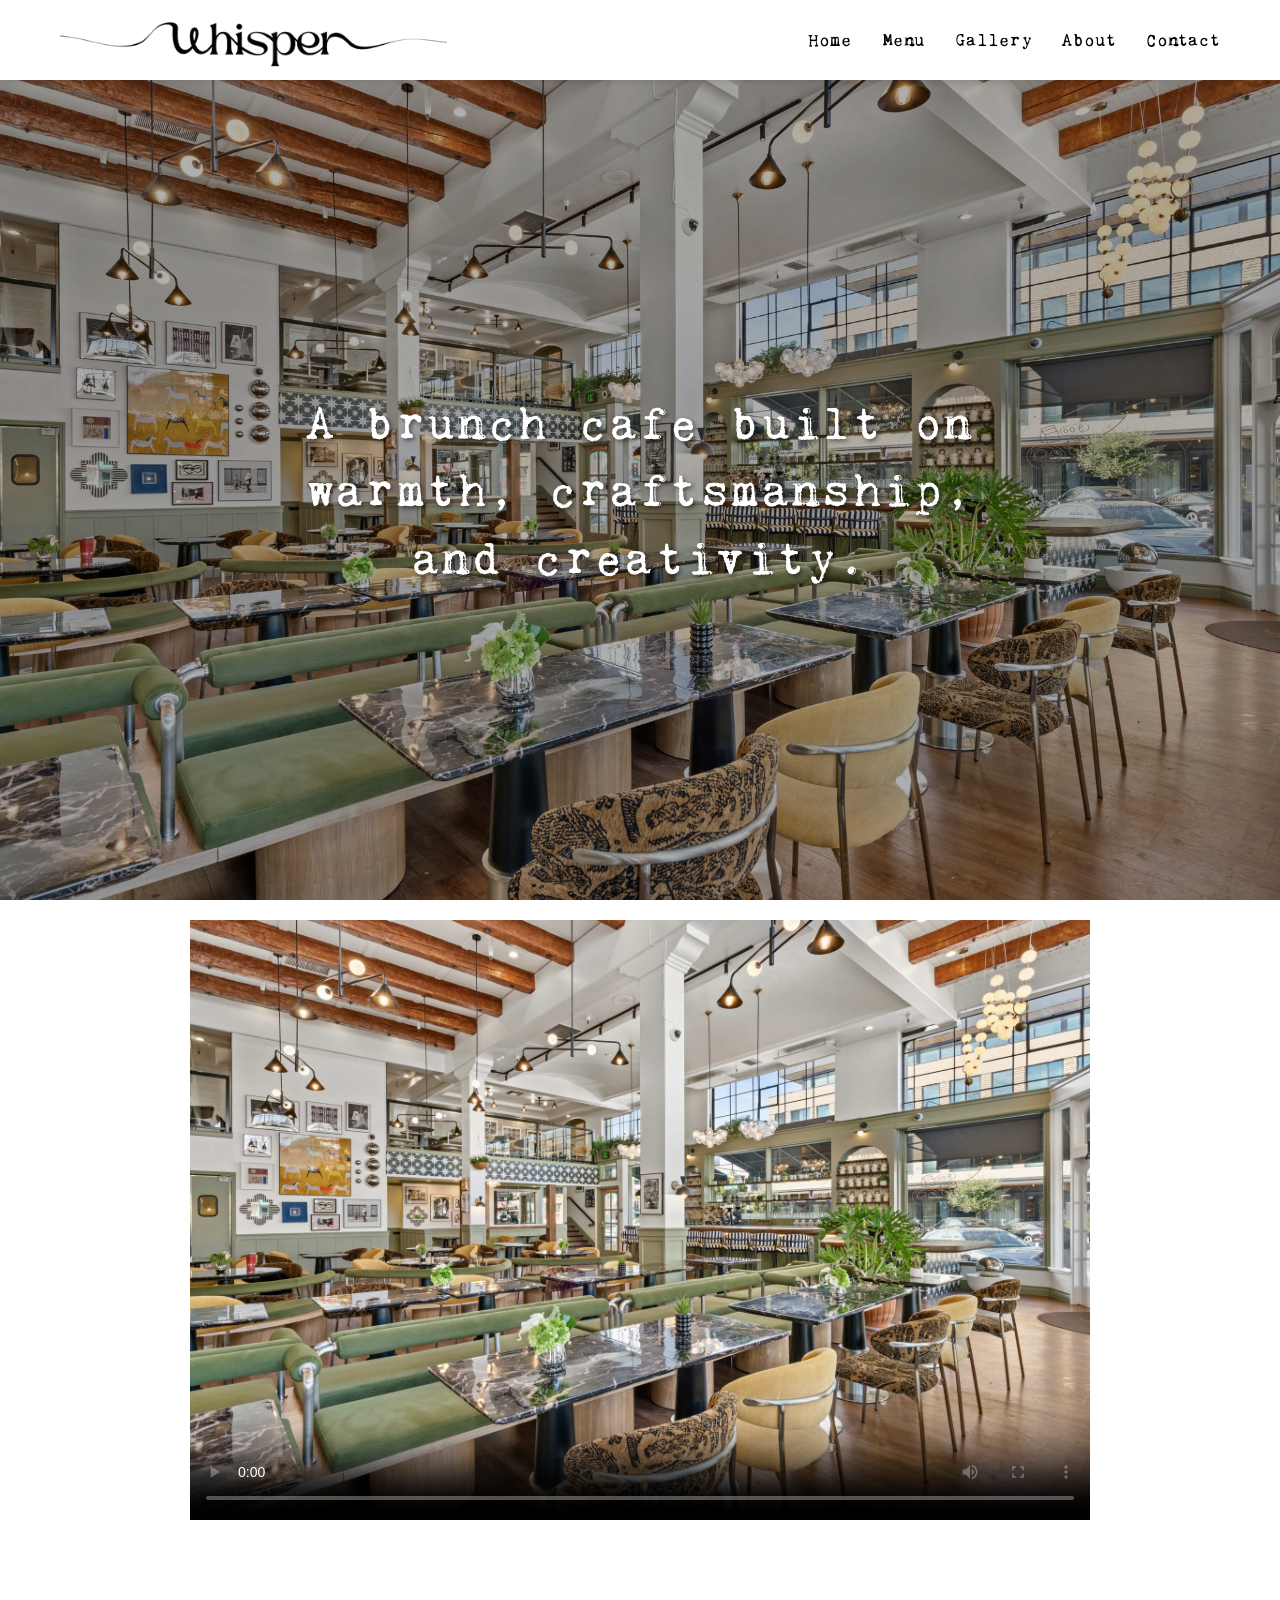
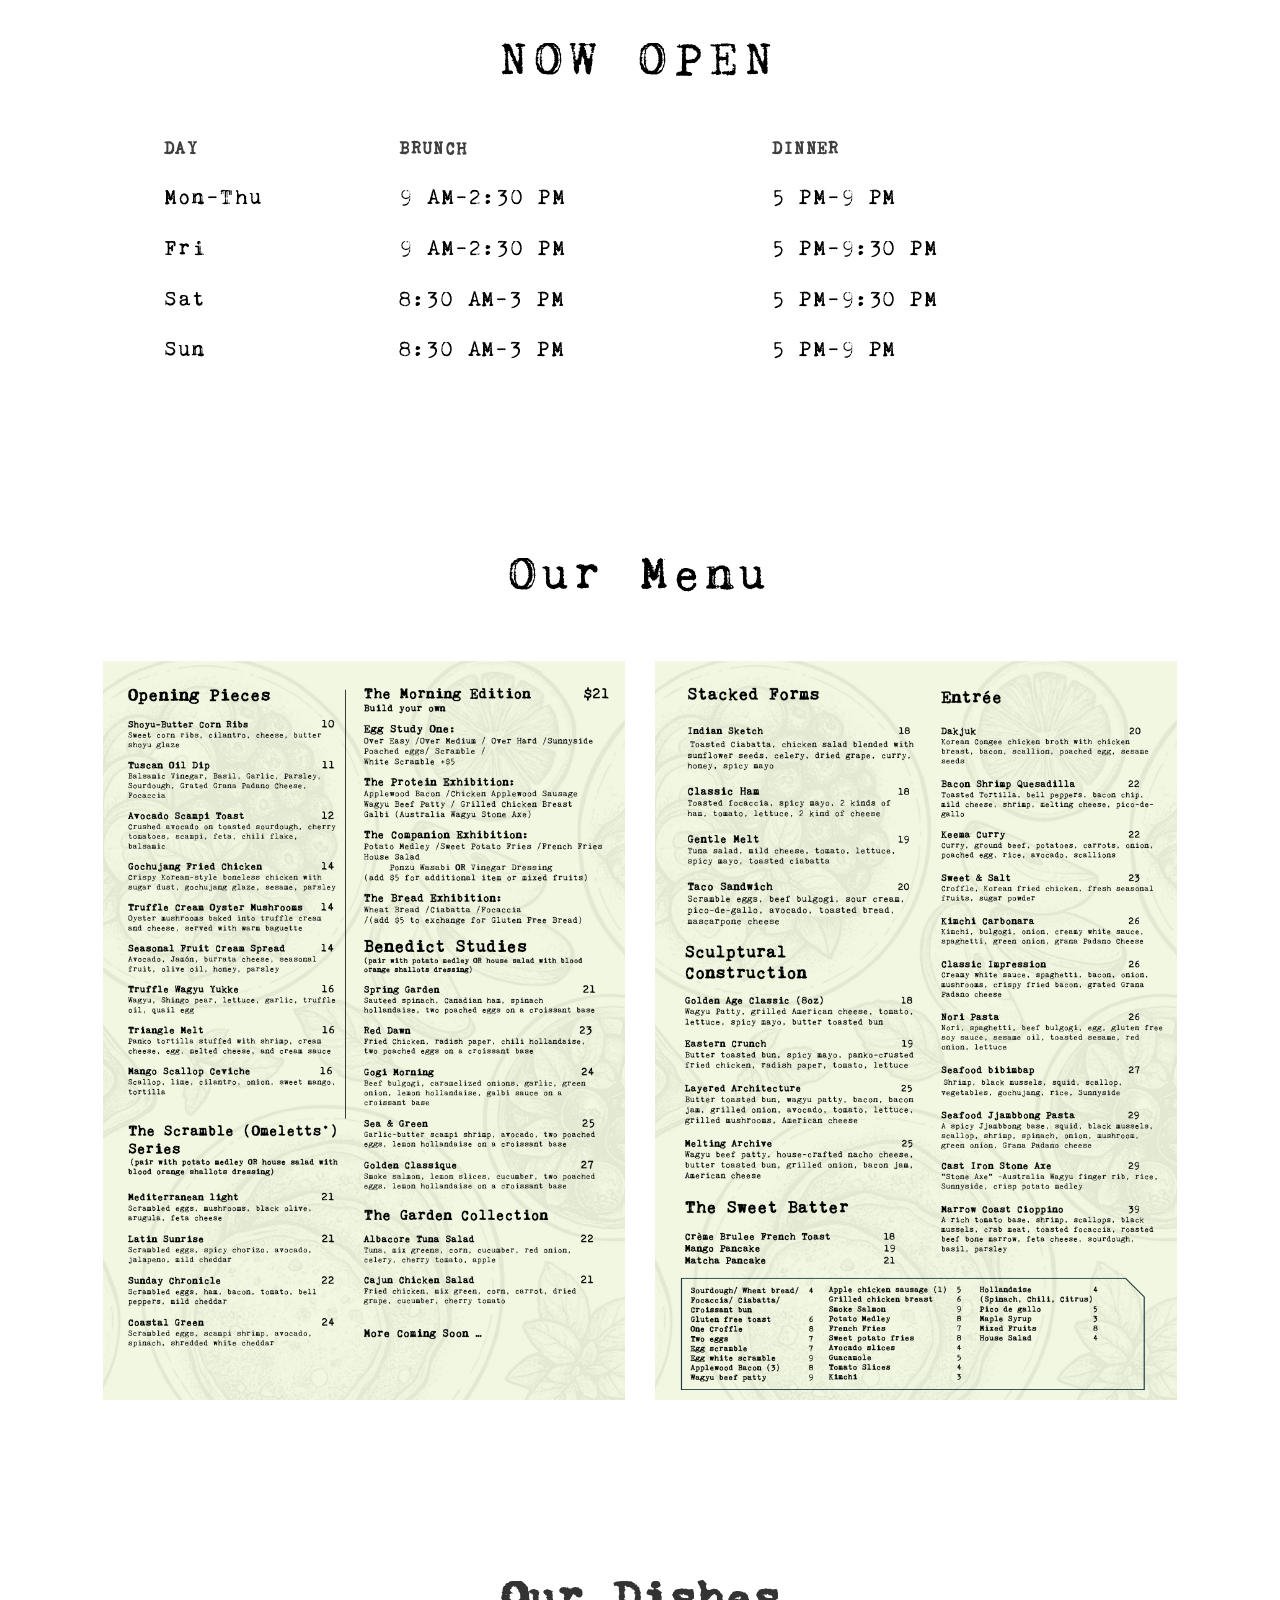
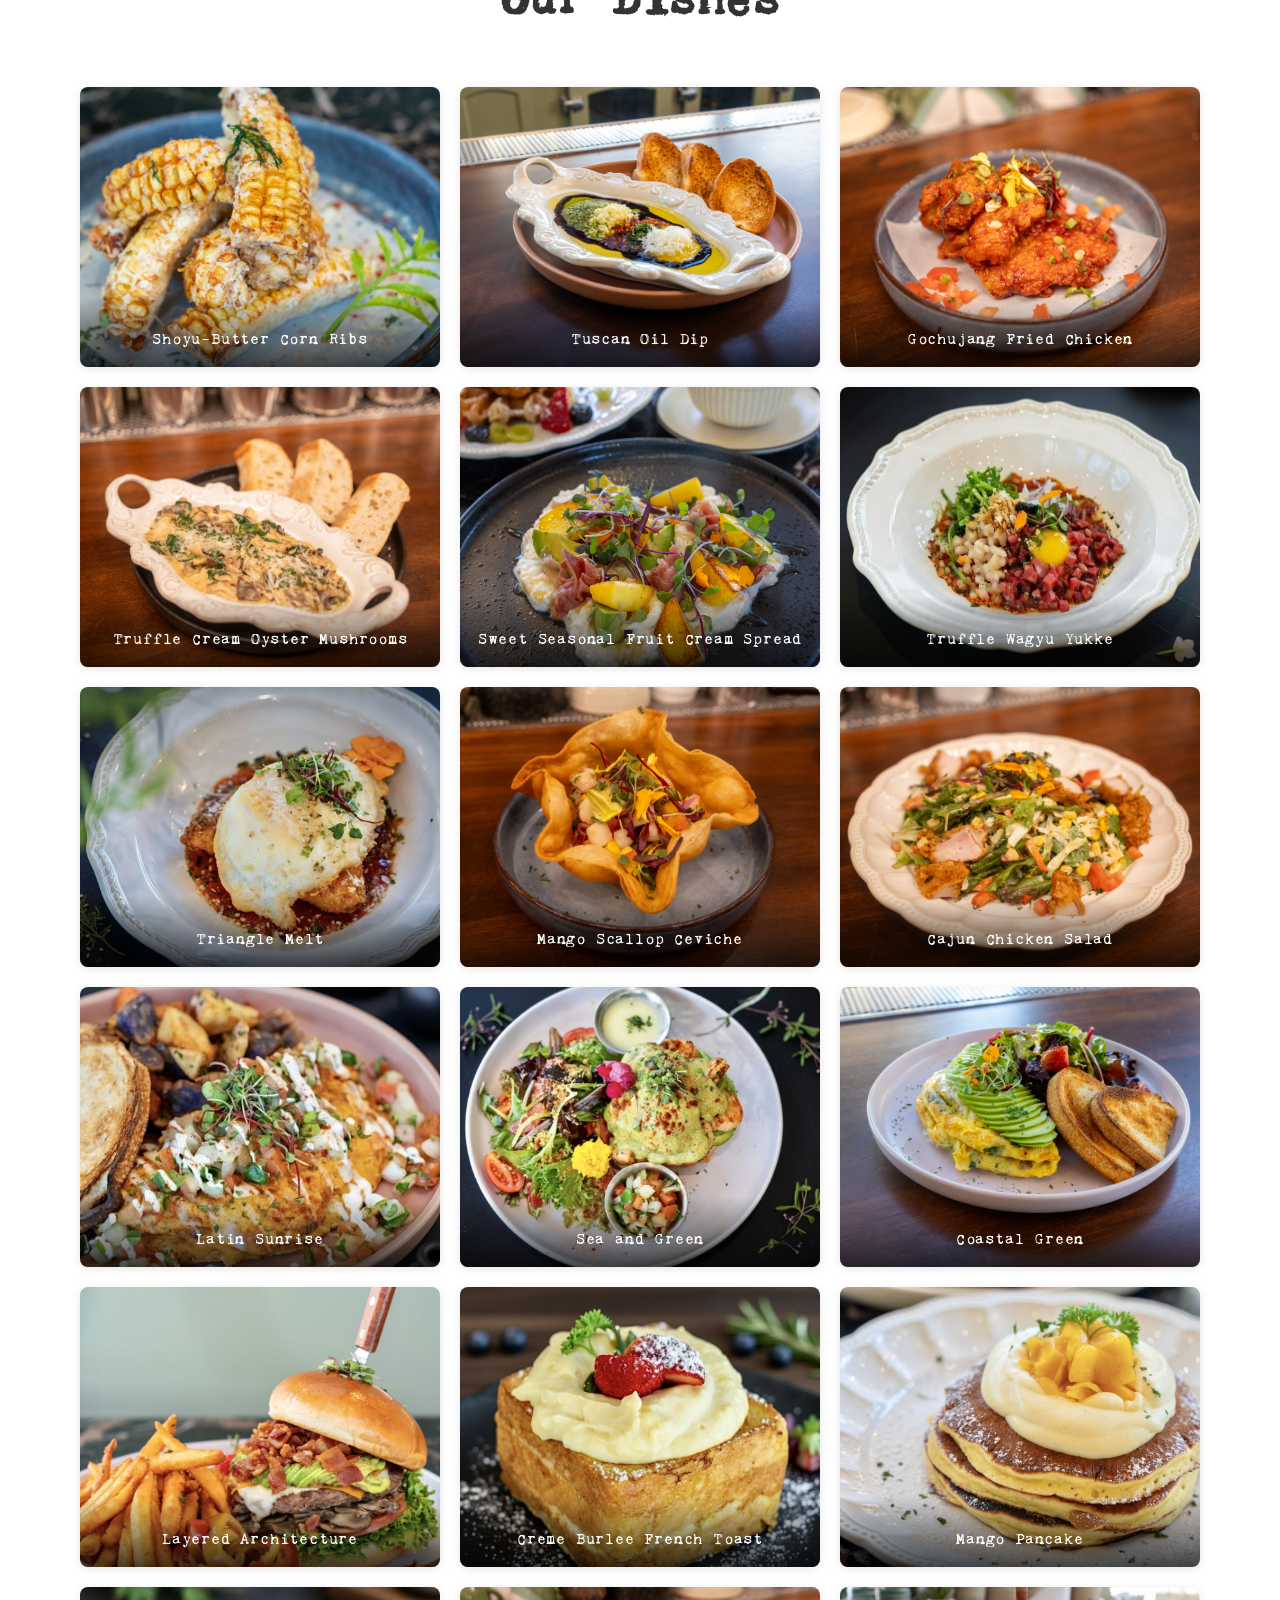
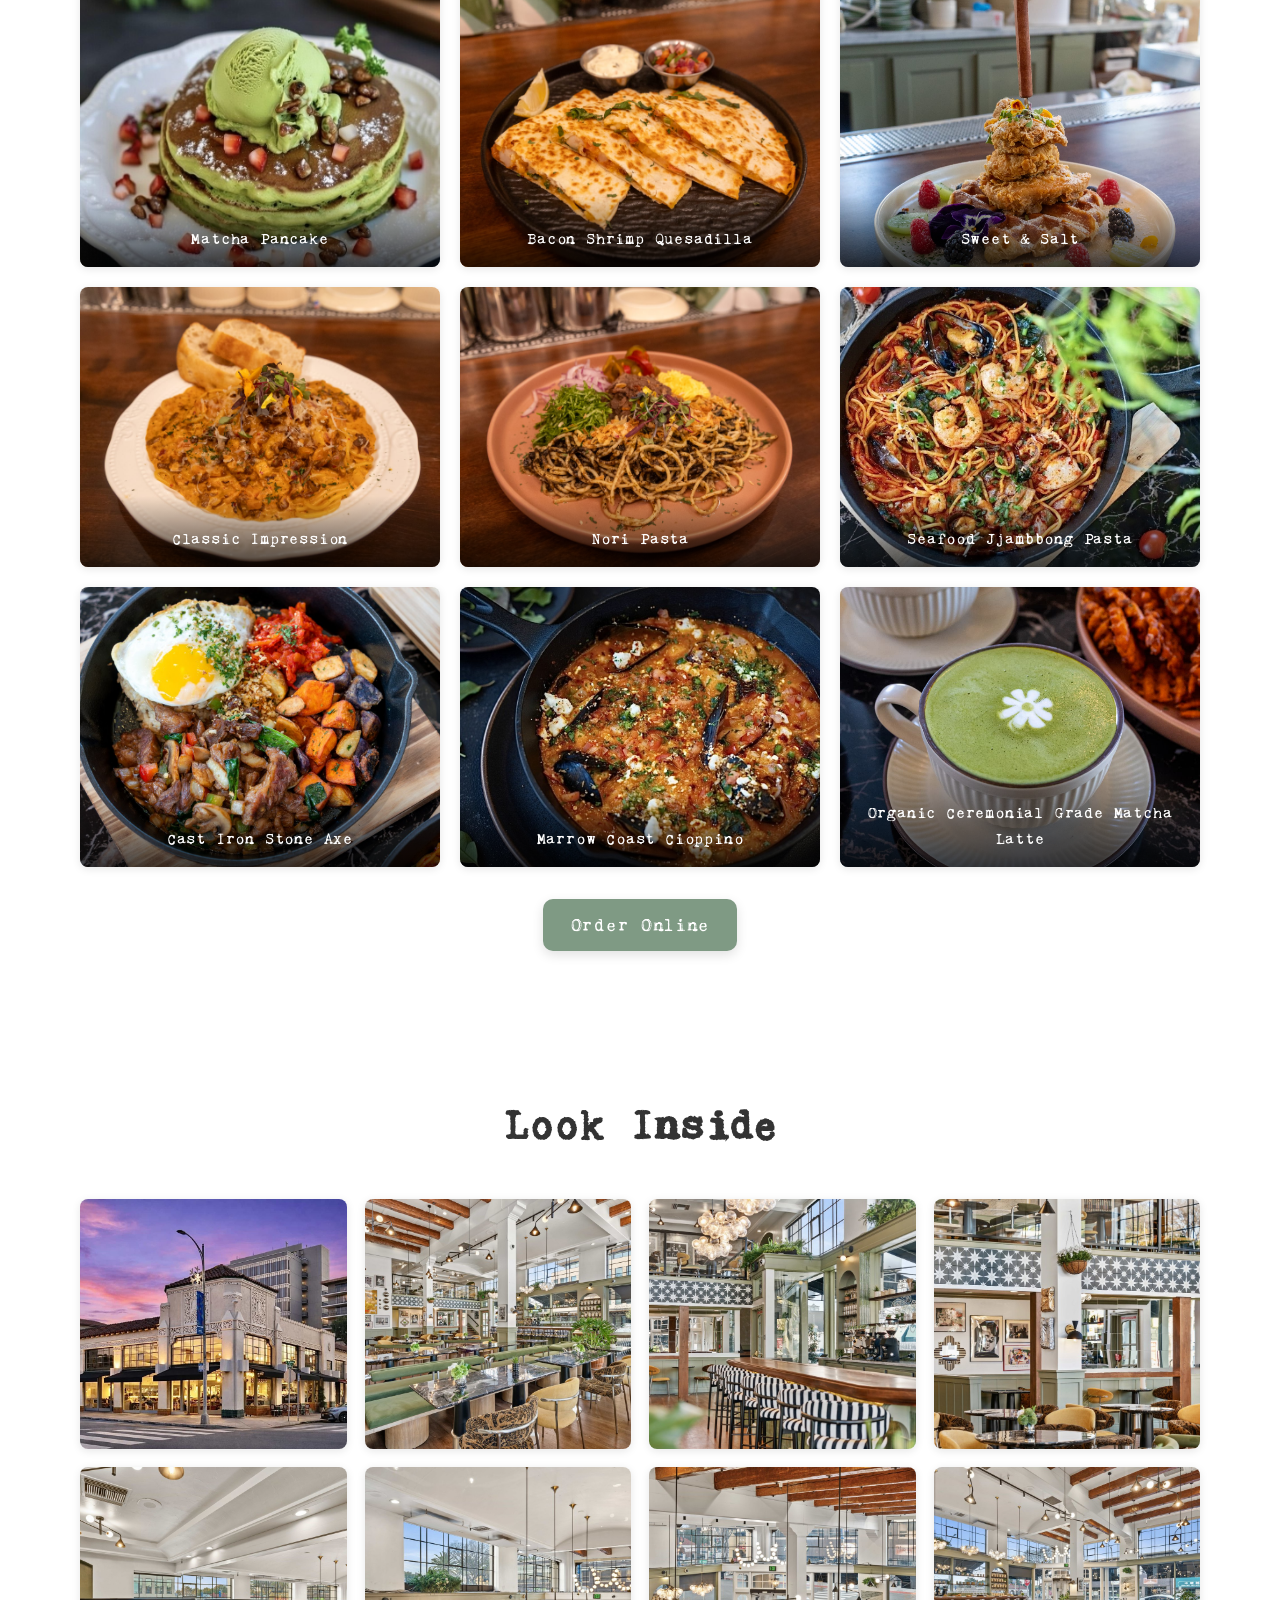
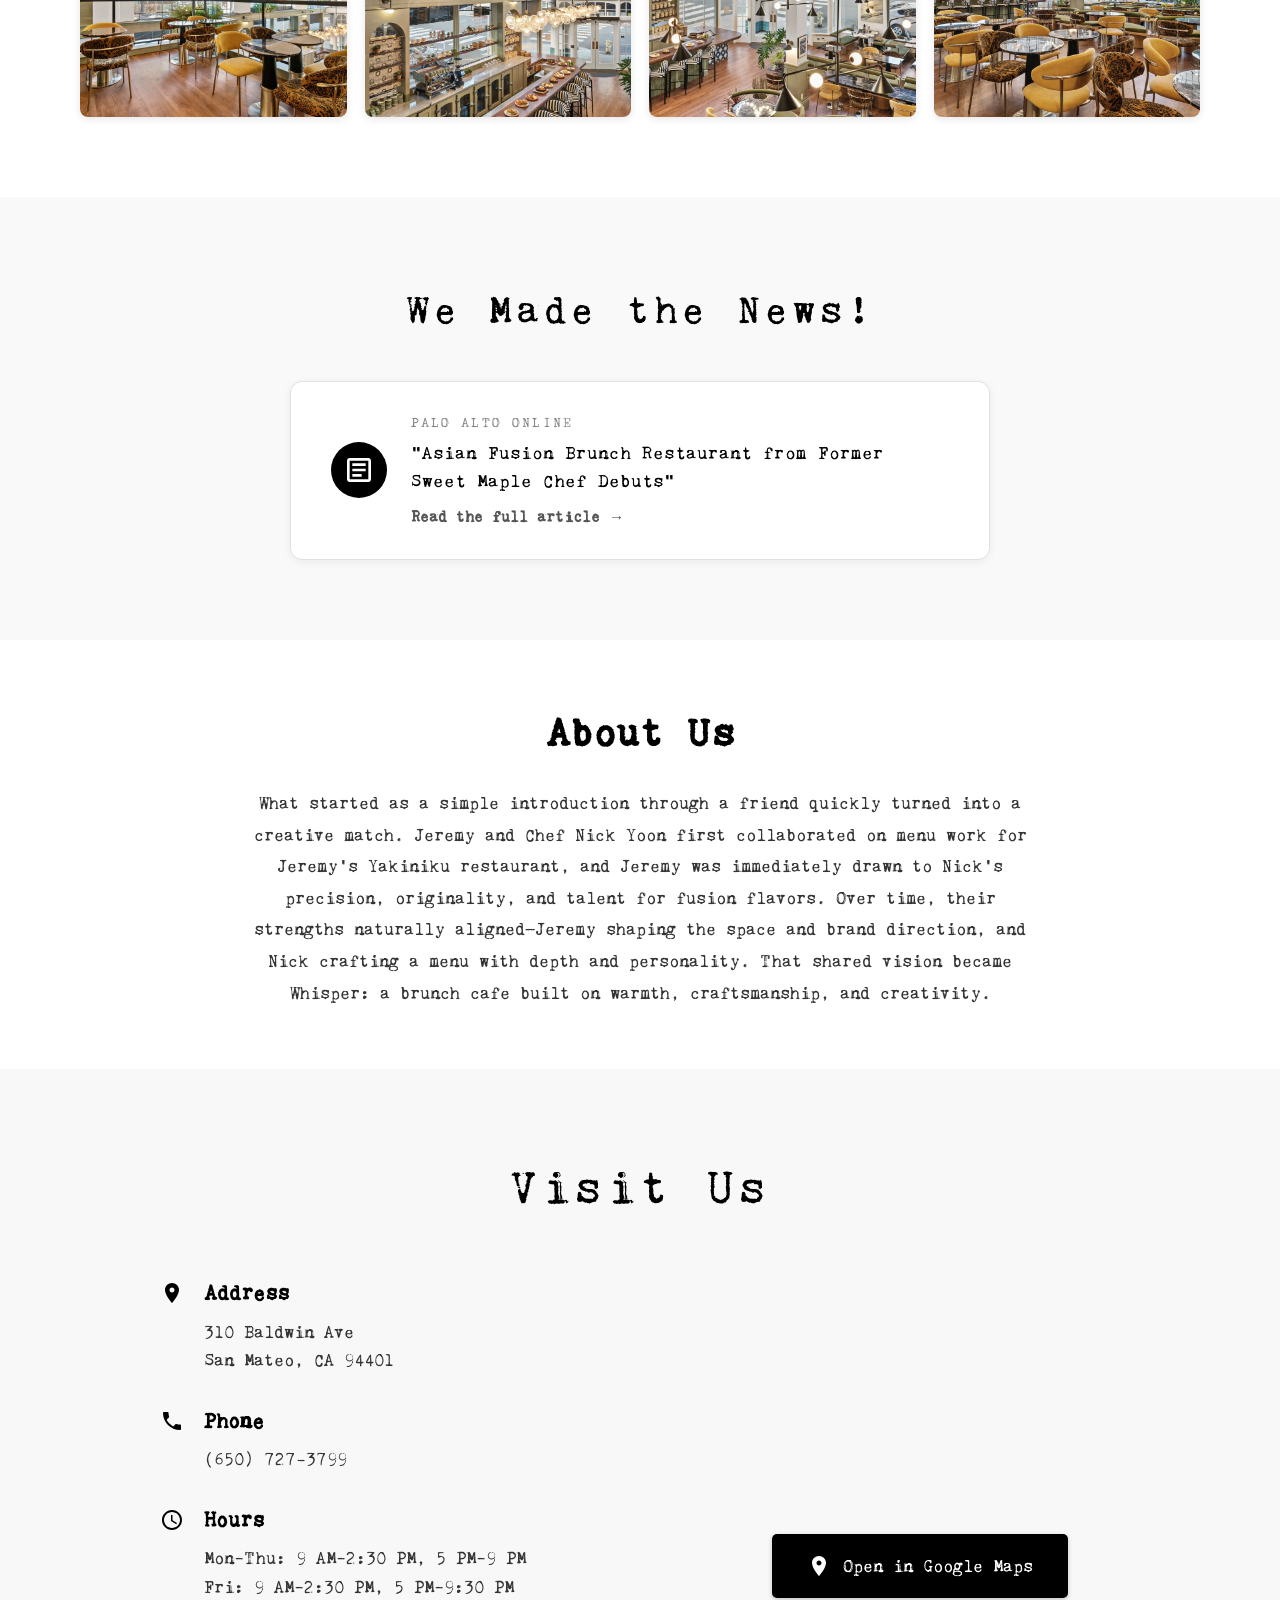
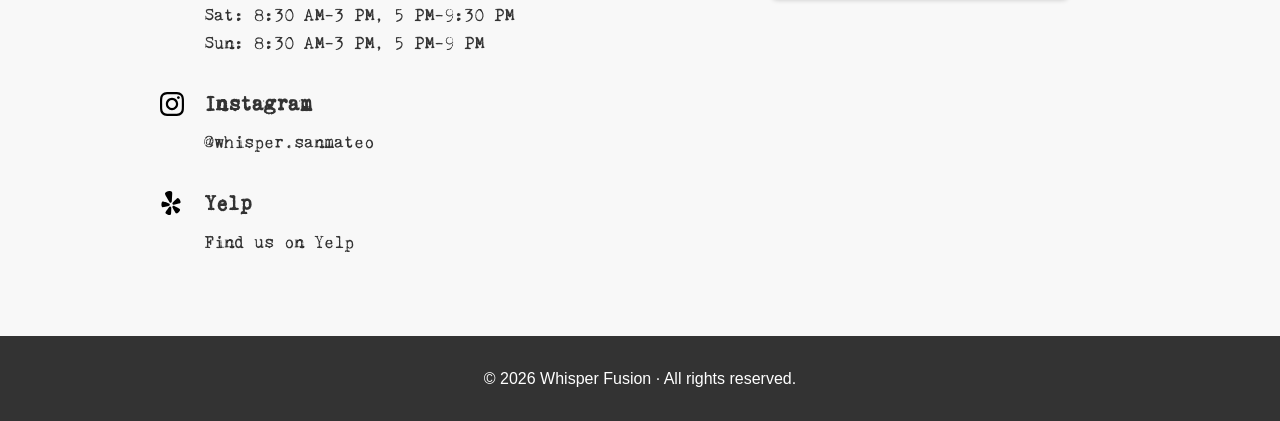
==== commit 7c36872e: "Force promo video unmuted playback" ====
--- a/index.html
+++ b/index.html
@@ -36,9 +36,11 @@
 
     <!-- Promo Video Section -->
     <section class="promo-video">
-        <video class="promo-video-player" loop playsinline controls preload="metadata" poster="assets/images/branding/hero_optimized.jpeg">
-            <source src="assets/videos/whisper-reel-vertical.mp4" type="video/mp4">
-        </video>
+        <div class="container promo-video-wrap">
+            <video class="promo-video-player" loop playsinline controls preload="metadata" poster="assets/images/branding/hero_optimized.jpeg">
+                <source src="assets/videos/whisper-reel-vertical.mp4" type="video/mp4">
+            </video>
+        </div>
     </section>
 
     <!-- Store Hours Section -->
@@ -502,5 +504,18 @@
         })();
     </script>
     
+    <script>
+      (function () {
+        const v = document.querySelector('.promo-video-player');
+        if (!v) return;
+        v.muted = false;
+        v.defaultMuted = false;
+        v.volume = 1;
+        v.addEventListener('play', () => {
+          v.muted = false;
+          v.volume = 1;
+        });
+      })();
+    </script>
 </body>
 </html>
--- a/style.css
+++ b/style.css
@@ -119,15 +119,18 @@
     width: 100%;
 }
 
+.promo-video-wrap {
+    display: flex;
+    justify-content: center;
+}
+
 .promo-video-player {
     display: block;
-    width: 640px;
+    width: 900px;
     max-width: 92vw;
     height: auto;
     border-radius: 0;
-    position: relative;
-    left: 50%;
-    transform: translateX(-50%);
+    margin: 0 auto;
 }
 
 
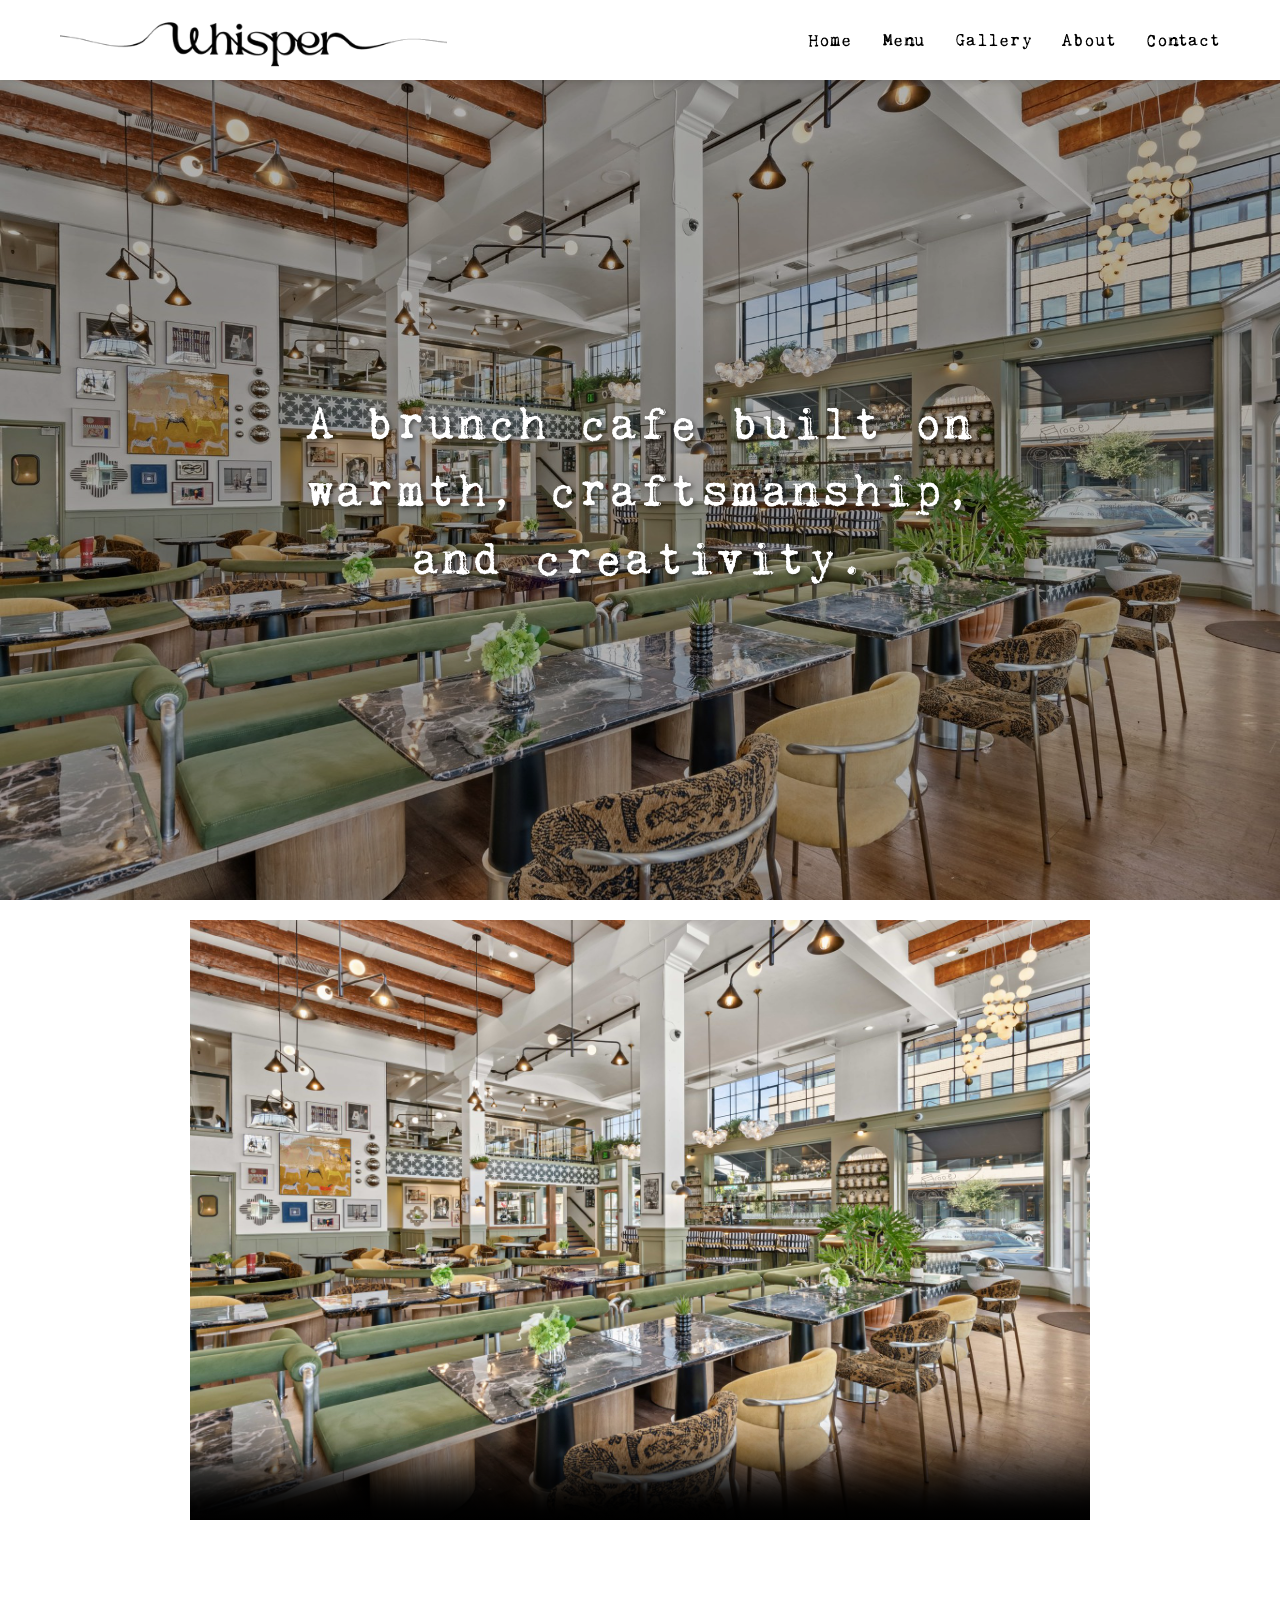
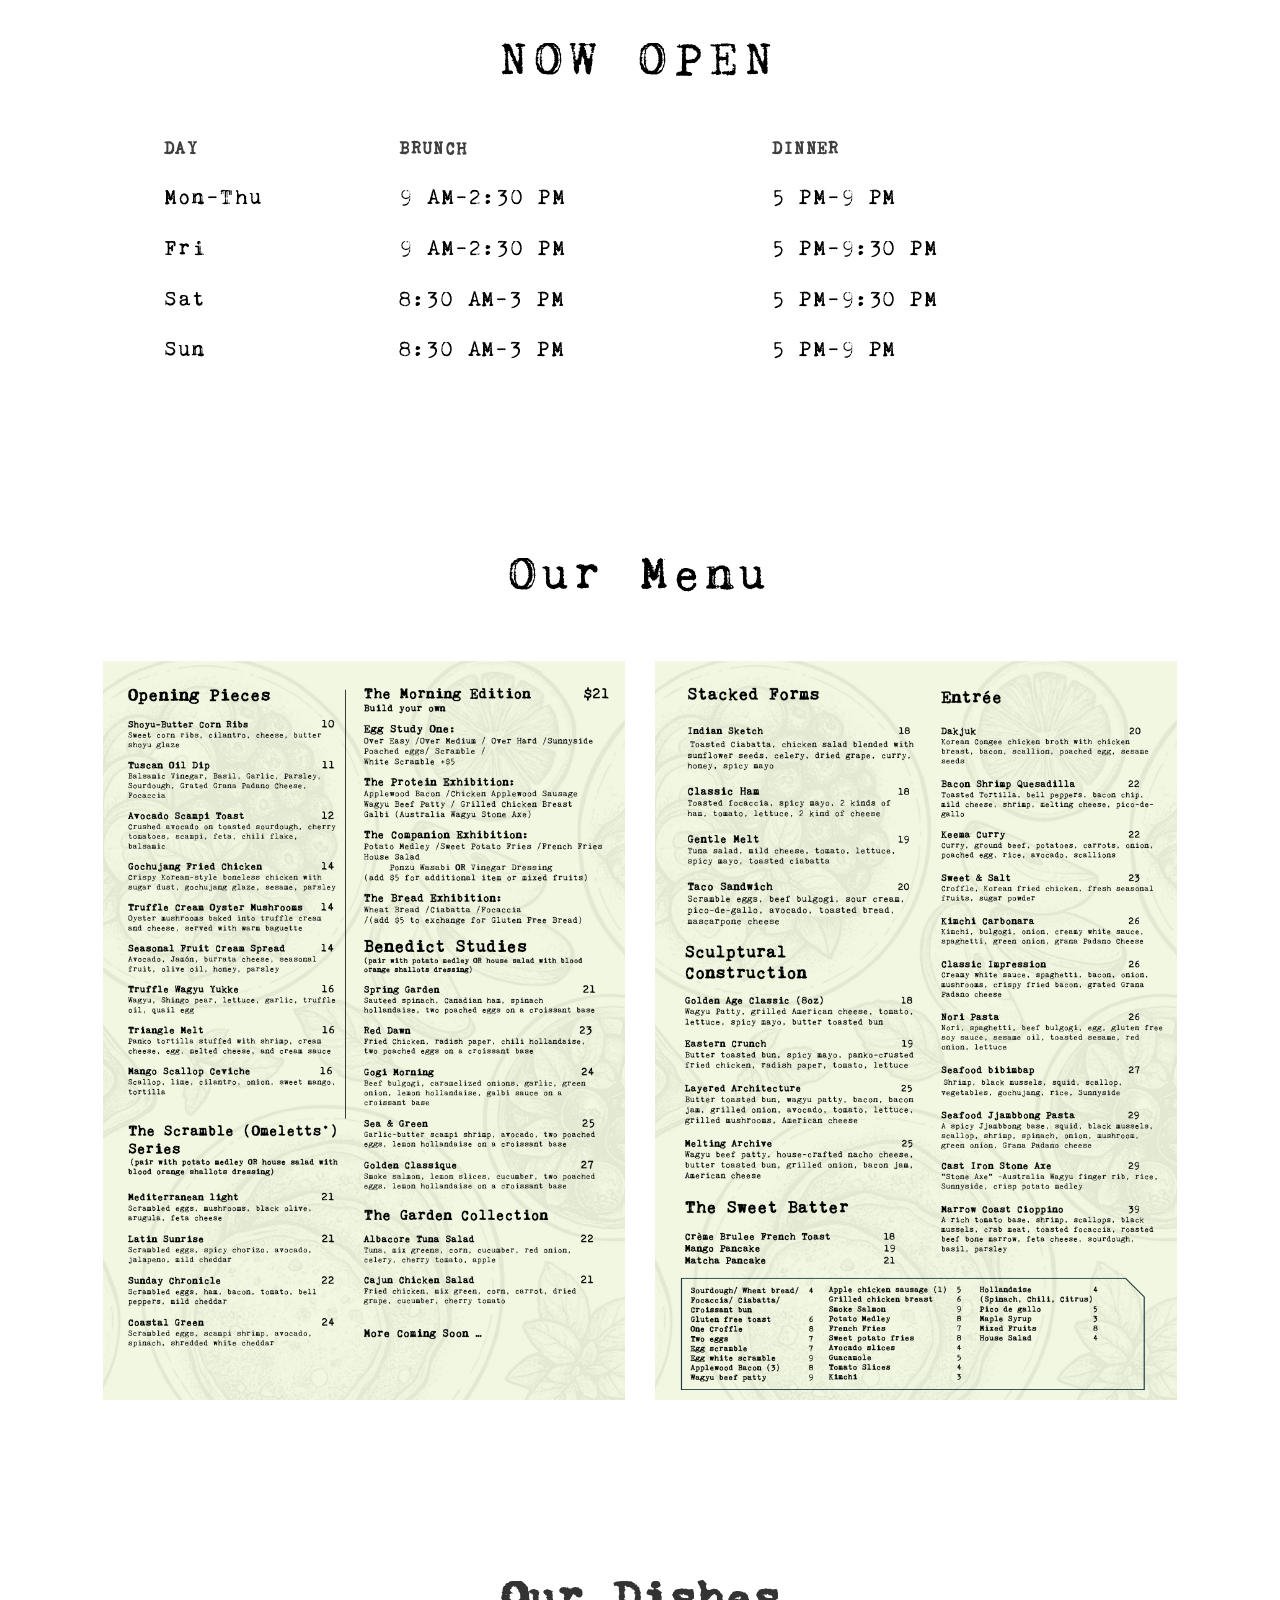
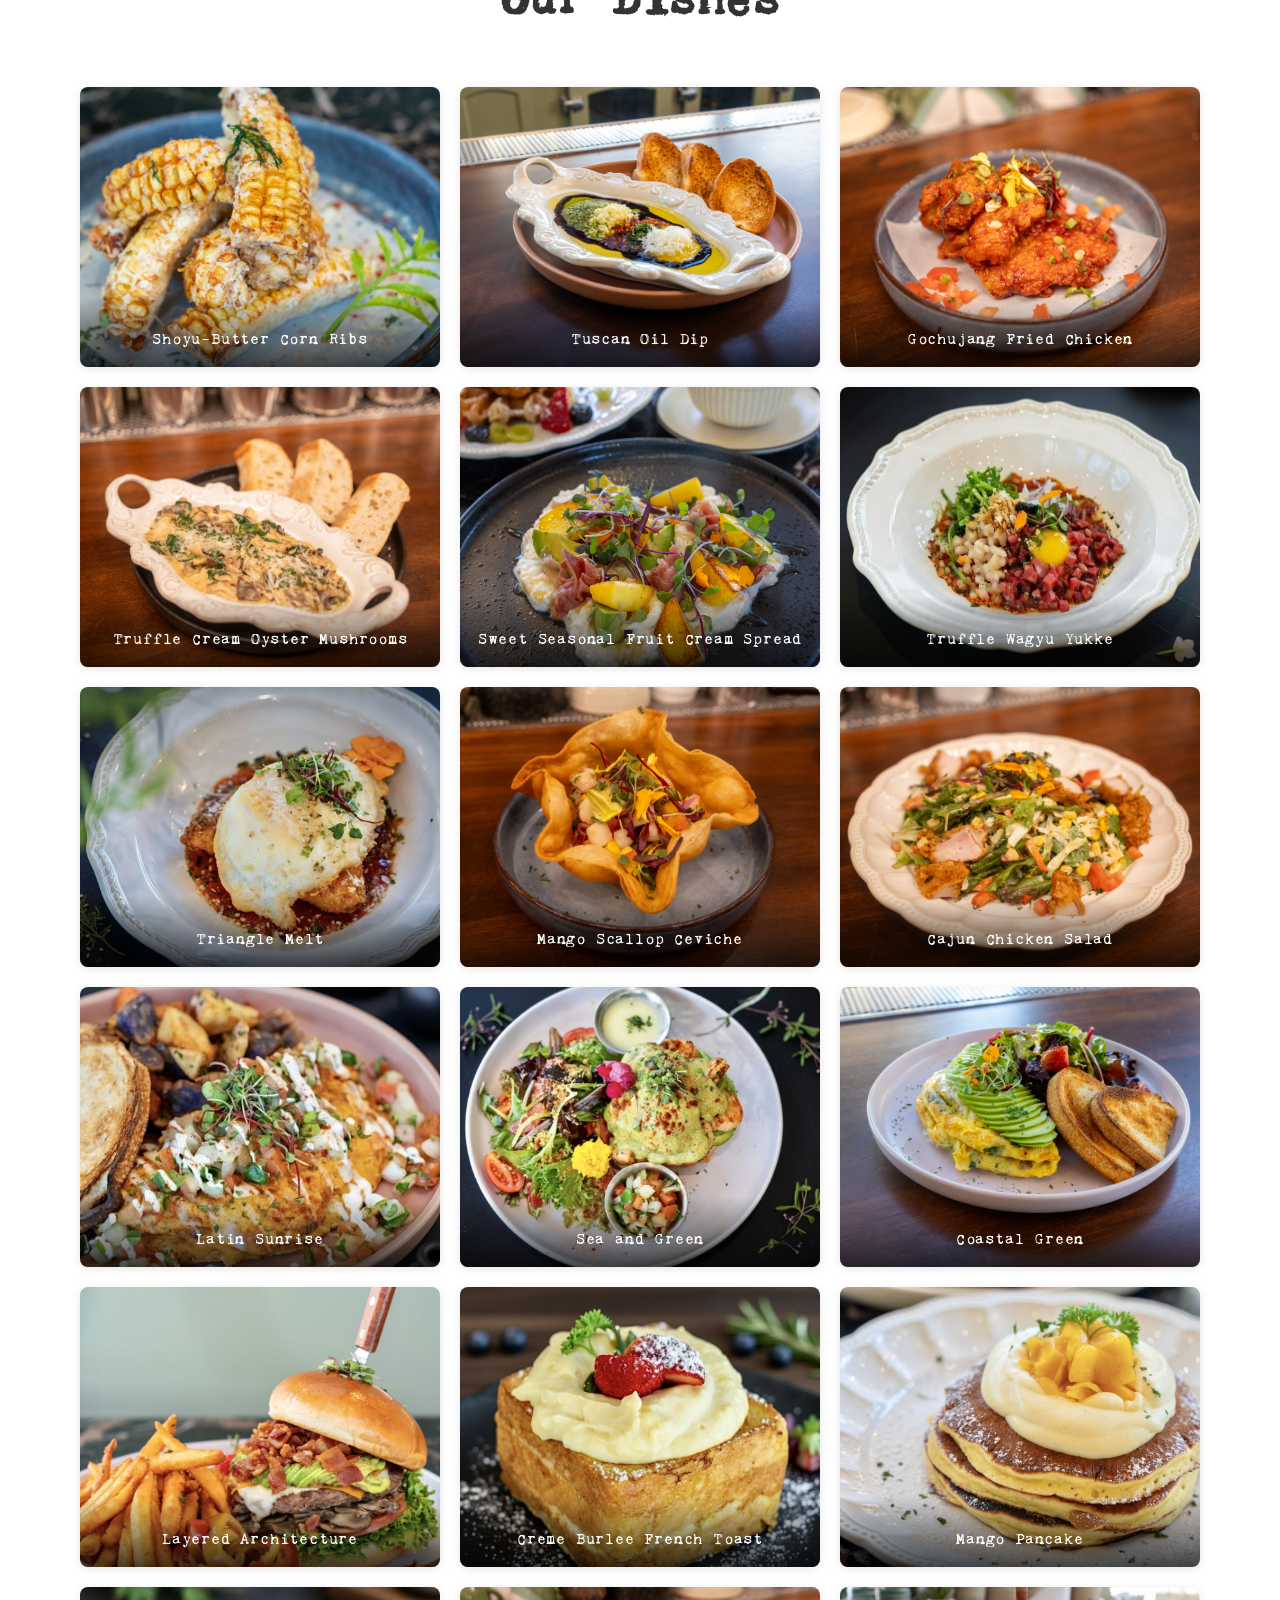
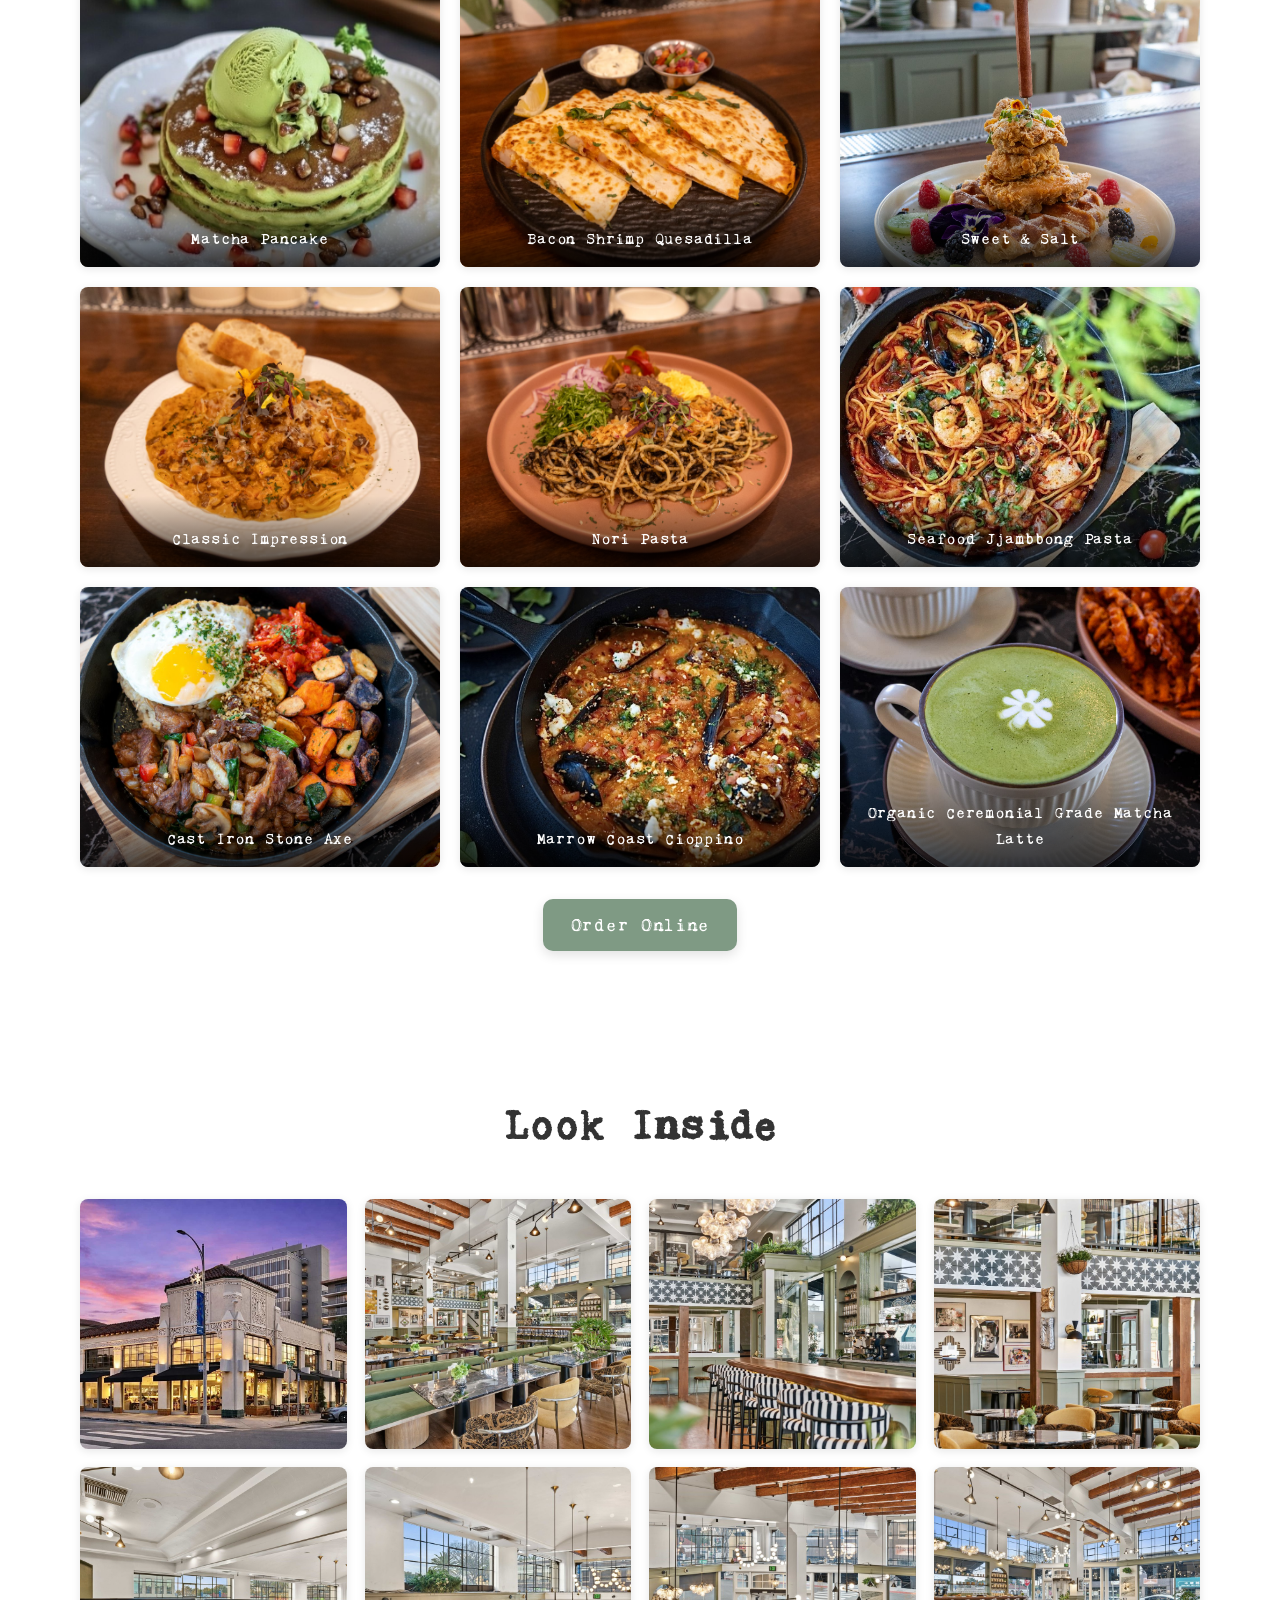
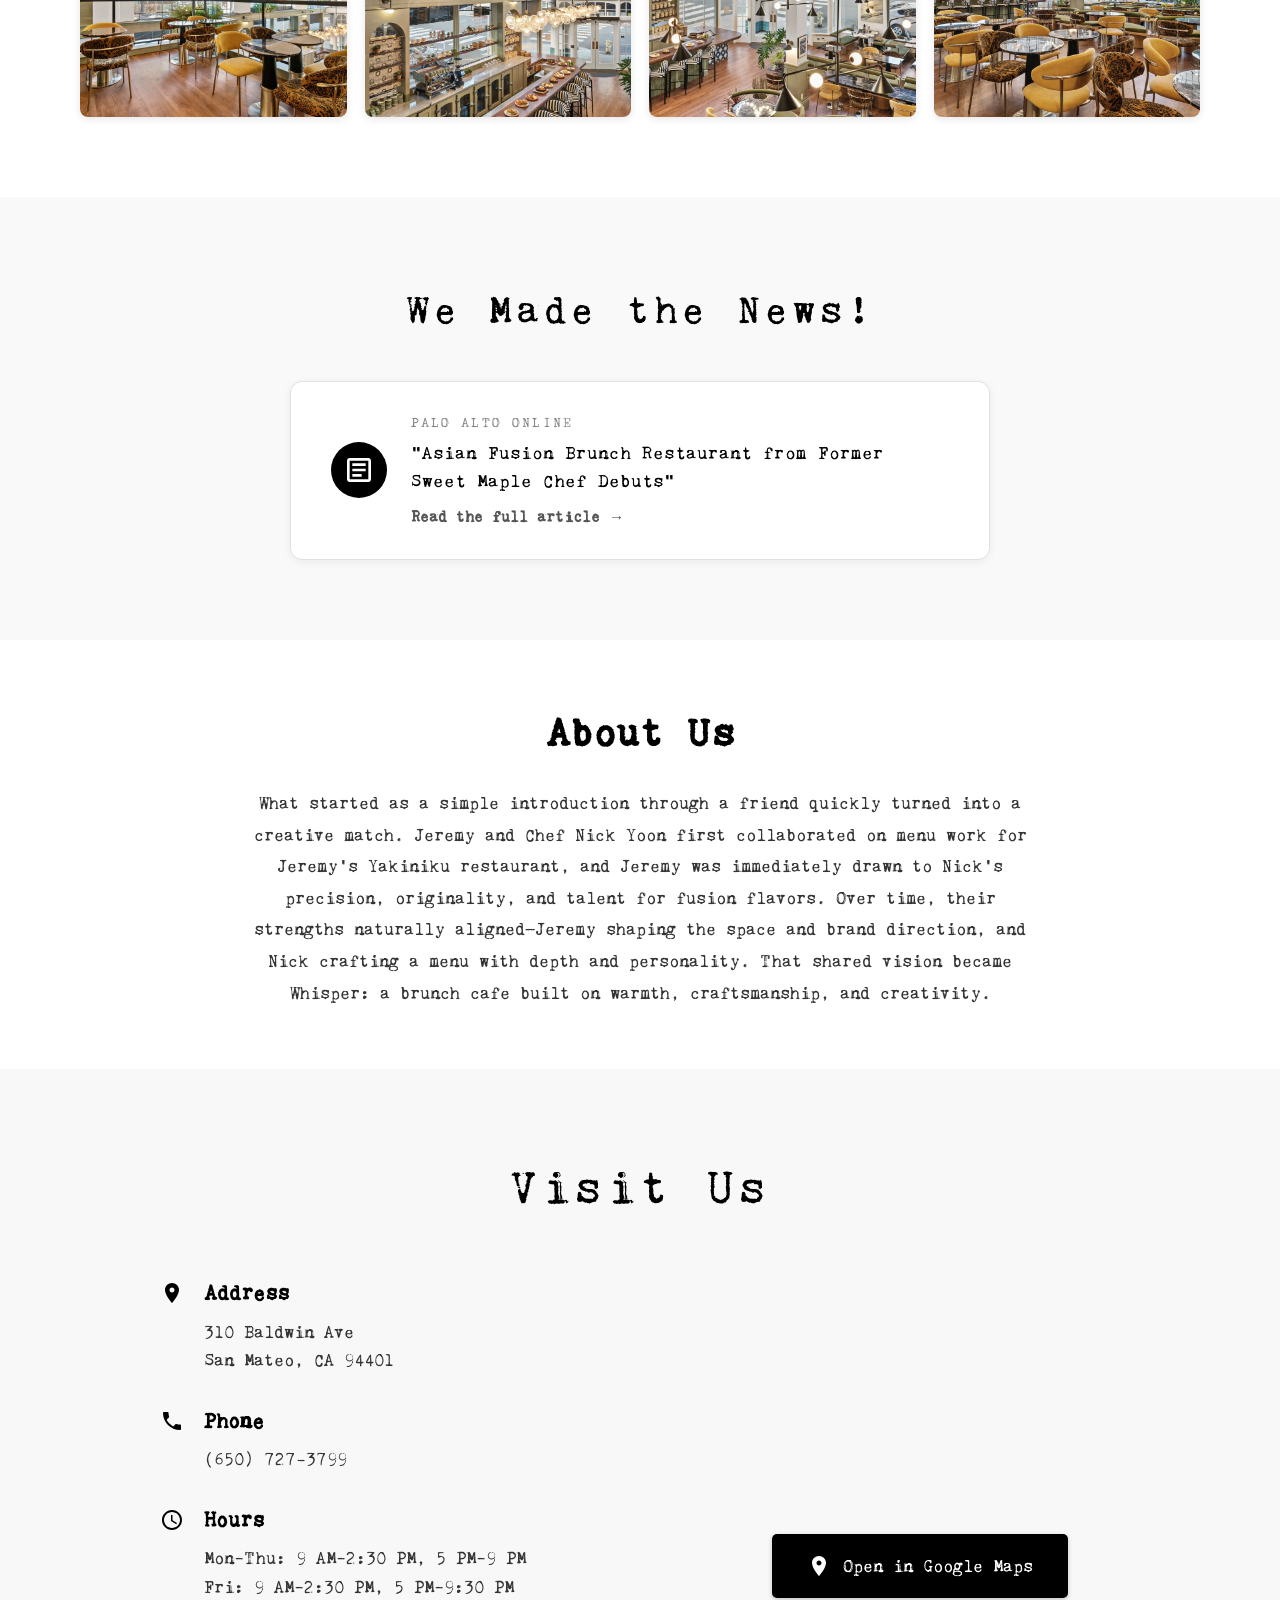
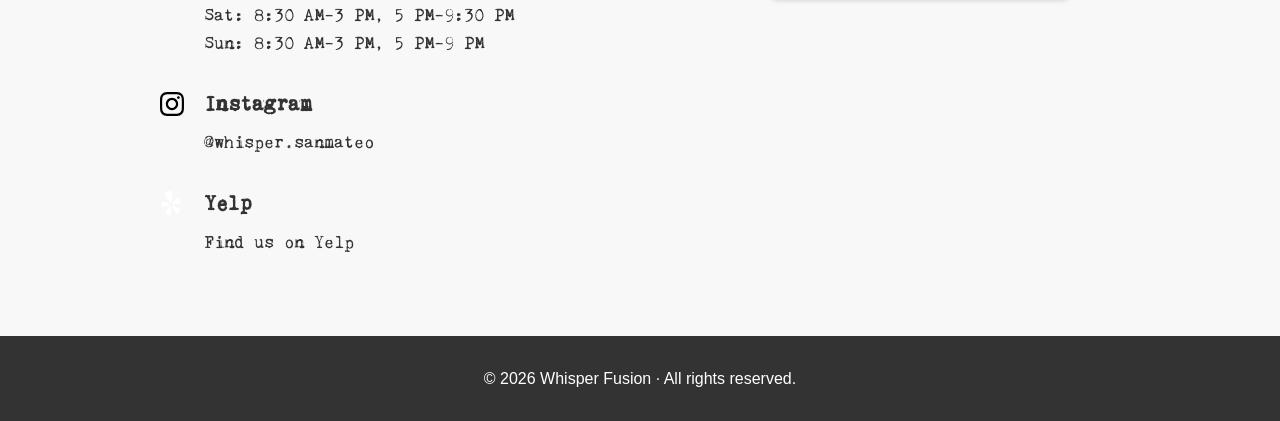
==== commit 14273ab0: "Set Yelp icon to white on contact section" ====
--- a/index.html
+++ b/index.html
@@ -268,7 +268,7 @@
                             </div>
                         </div>
                         <div class="info-item">
-                            <svg class="info-icon" width="24" height="24" viewBox="0 0 24 24" fill="currentColor" xmlns="http://www.w3.org/2000/svg">
+                            <svg class="info-icon" width="24" height="24" viewBox="0 0 24 24" fill="#ffffff" xmlns="http://www.w3.org/2000/svg">
                                 <path d="m7.6885 15.1415-3.6715.8483c-.3769.0871-.755.183-1.1452.155-.2611-.0188-.5122-.0414-.7606-.213a1.179 1.179 0 0 1-.331-.3594c-.3486-.5519-.3656-1.3661-.3697-2.0004a6.2874 6.2874 0 0 1 .3314-2.0642 1.857 1.857 0 0 1 .1073-.2474 2.3426 2.3426 0 0 1 .1255-.2165 2.4572 2.4572 0 0 1 .1563-.1975 1.1736 1.1736 0 0 1 .399-.2831 1.082 1.082 0 0 1 .4592-.0837c.2355.0016.5139.052.91.1734.0555.0191.1237.0382.1856.0572.3277.1013.7048.2404 1.1499.3987.6863.2404 1.3663.487 2.0463.7397l1.2117.4423c.2217.0807.4363.18.6412.297.174.0984.3273.2298.4512.387a1.217 1.217 0 0 1 .192.4309 1.2205 1.2205 0 0 1-.872 1.4522c-.0468.0151-.0852.0239-.1085.0293l-1.105.2553-.0031-.001zM18.8208 7.565a1.8506 1.8506 0 0 0-.2042-.1754 2.4082 2.4082 0 0 0-.2077-.1394 2.3607 2.3607 0 0 0-.2269-.109 1.1705 1.1705 0 0 0-.482-.0796 1.0862 1.0862 0 0 0-.4498.1263c-.2107.1048-.4388.2732-.742.5551-.042.0417-.0947.0886-.142.133-.2502.2351-.5286.5252-.8599.863a114.6363 114.6363 0 0 0-1.5166 1.5629l-.8962.9293a4.1897 4.1897 0 0 0-.4466.5483 1.541 1.541 0 0 0-.2364.5459 1.2199 1.2199 0 0 0 .0107.4518l.0046.02a1.218 1.218 0 0 0 1.4184.923 1.162 1.162 0 0 0 .1105-.0213l4.7781-1.104c.3766-.087.7587-.1667 1.097-.3631.2269-.1316.4428-.262.5909-.5252a1.1793 1.1793 0 0 0 .1405-.4683c.0733-.6512-.2668-1.3908-.5403-1.963a6.2792 6.2792 0 0 0-1.2001-1.7103zM8.9703.0754a8.6724 8.6724 0 0 0-.83.1564c-.2754.066-.548.1383-.8146.2236-.868.2844-2.0884.8063-2.295 1.8065-.1165.5655.1595 1.1439.3737 1.66.2595.6254.614 1.1889.9373 1.7777.8543 1.5545 1.7245 3.0993 2.5922 4.6457.259.4617.5416 1.0464 1.043 1.2856a1.058 1.058 0 0 0 .1013.0383c.2248.0851.4699.1016.7041.0471a4.3015 4.3015 0 0 0 .0418-.0097 1.2136 1.2136 0 0 0 .5658-.3397 1.1033 1.1033 0 0 0 .079-.0822c.3463-.435.3454-1.0833.3764-1.6134.1042-1.771.2139-3.5423.3009-5.3142.0332-.6712.1055-1.3333.0655-2.0096-.0328-.5579-.0368-1.1984-.3891-1.6563-.6218-.8073-1.9476-.741-2.8523-.6158zm2.084 15.9505a1.1053 1.1053 0 0 0-1.2306-.4145 1.1398 1.1398 0 0 0-.1526.0633 1.4806 1.4806 0 0 0-.2171.1354c-.1992.1475-.3668.3392-.5196.5315-.0386.049-.074.1143-.12.1562l-.7686 1.0573a113.9168 113.9168 0 0 0-1.2913 1.789c-.278.3895-.5184.7184-.7083 1.0094-.036.0547-.0734.116-.1075.1647-.2277.3522-.3566.6092-.4228.8381a1.0945 1.0945 0 0 0-.046.4721c.0211.1655.0768.3246.1635.467.046.0715.0957.1406.1487.207a2.334 2.334 0 0 0 .1754.1825 1.843 1.843 0 0 0 .2108.1732c.5304.369 1.1112.6342 1.722.8391a6.0958 6.0958 0 0 0 1.5716.3004c.091.0046.1821.0025.2728-.006a2.3878 2.3878 0 0 0 .2506-.0351 2.3862 2.3862 0 0 0 .2447-.071 1.1927 1.1927 0 0 0 .4175-.2658c.1127-.113.1994-.249.2541-.3989.0889-.2214.1473-.5026.1857-.92.0034-.0593.0118-.1305.0177-.1958.0304-.3463.0443-.7531.0666-1.2315.0375-.7357.067-1.4681.0903-2.2026 0 0 .0495-1.3053.0494-1.306.0113-.3008.002-.6342-.0814-.9336a1.396 1.396 0 0 0-.1756-.4054zm8.6754 2.0439c-.1605-.176-.3878-.3514-.7462-.5682-.0518-.0288-.1124-.0674-.1684-.1009-.2985-.1795-.658-.3684-1.078-.5965a120.7615 120.7615 0 0 0-1.9427-1.042l-1.1515-.6107c-.0597-.0175-.1203-.0607-.1766-.0878-.2212-.1058-.4558-.2045-.6992-.2498a1.4915 1.4915 0 0 0-.2545-.0265 1.1527 1.1527 0 0 0-.1648.01 1.1077 1.1077 0 0 0-.9227.9133 1.4186 1.4186 0 0 0 .0159.439c.0563.3065.1932.6096.3346.875l.615 1.1526c.3422.65.6884 1.2963 1.0435 1.9406.229.4202.4196.7799.5982 1.078.0338.056.0721.1163.1011.1682.2173.3584.392.584.569.7458.1146.1107.252.195.4026.247.1583.0525.326.071.4919.0546a2.368 2.368 0 0 0 .251-.0435c.0817-.022.1622-.048.241-.0784a1.863 1.863 0 0 0 .2475-.1143 6.1018 6.1018 0 0 0 1.2818-.9597c.4596-.4522.8659-.9454 1.182-1.51.044-.08.0819-.163.1138-.2483a2.49 2.49 0 0 0 .0773-.2411c.0186-.083.033-.1669.0429-.2513a1.188 1.188 0 0 0-.0565-.491 1.0933 1.0933 0 0 0-.248-.4041z"/>
                             </svg>
                             <div>
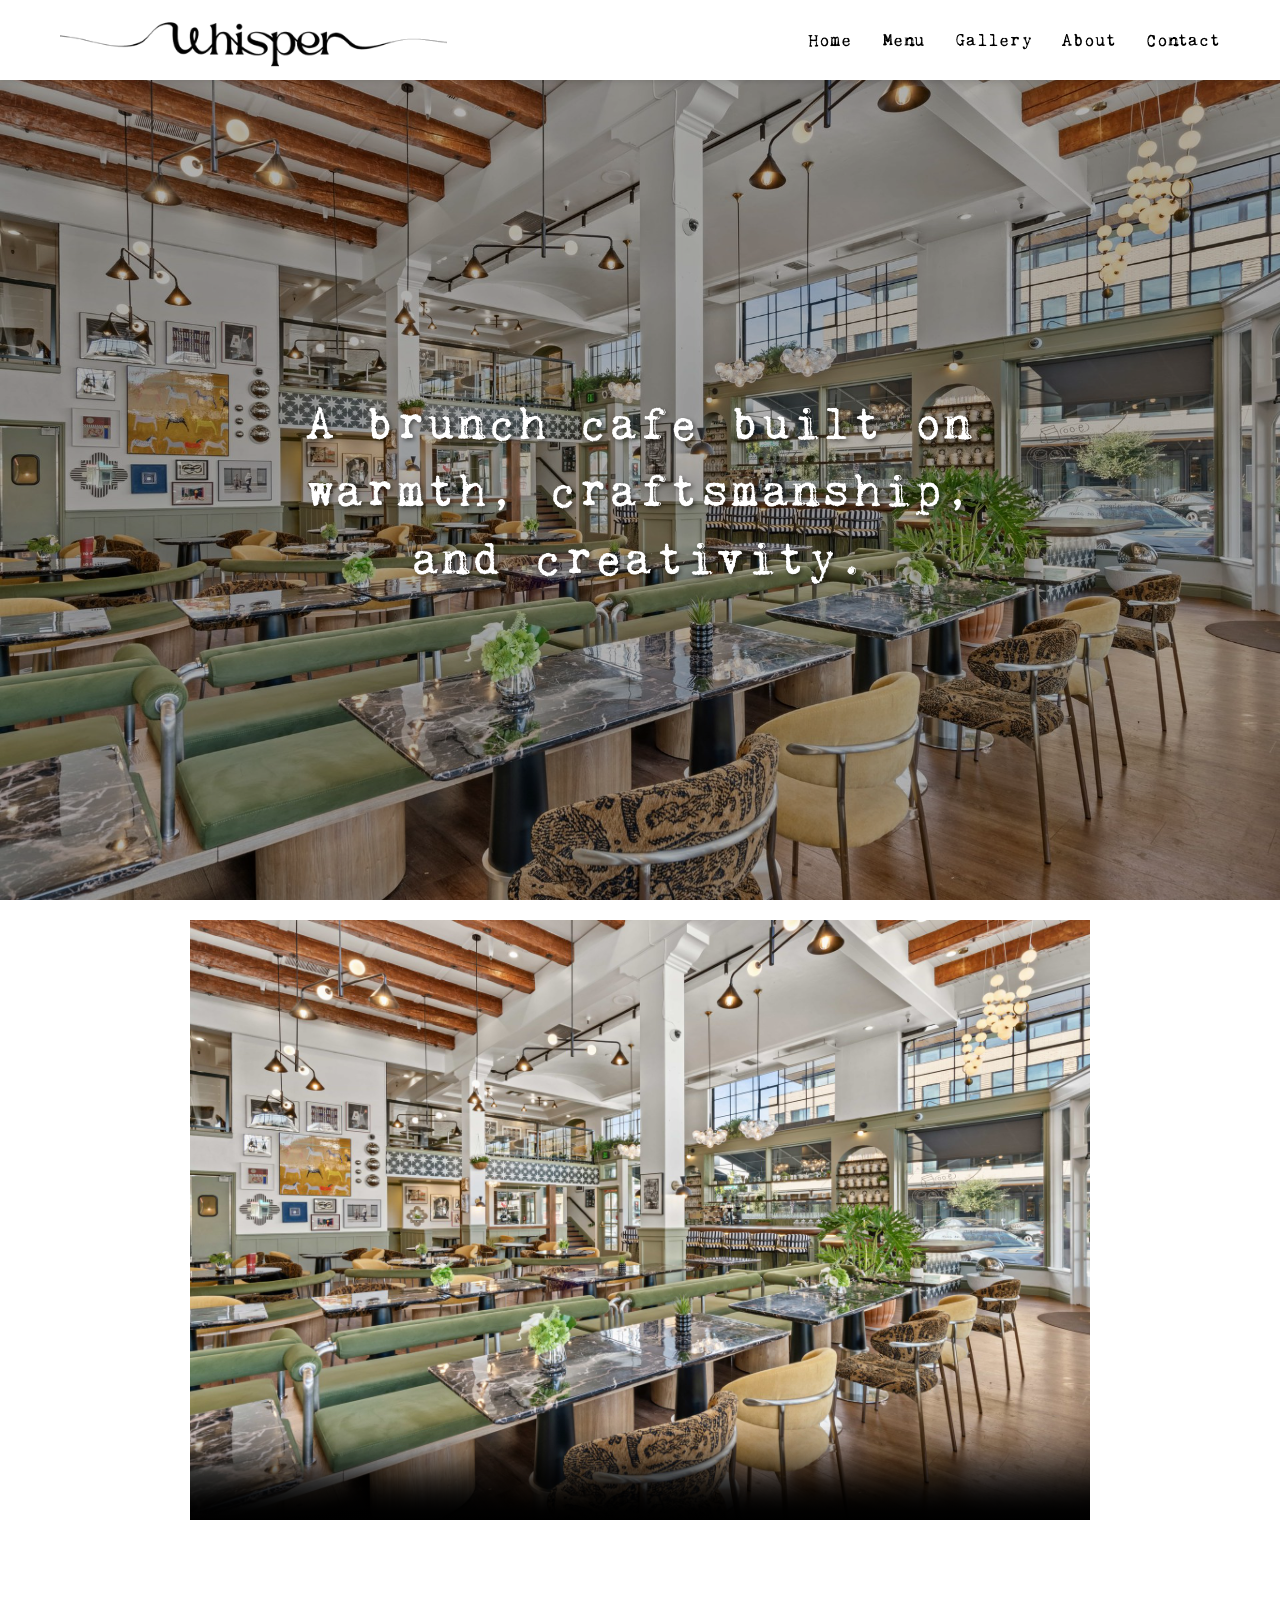
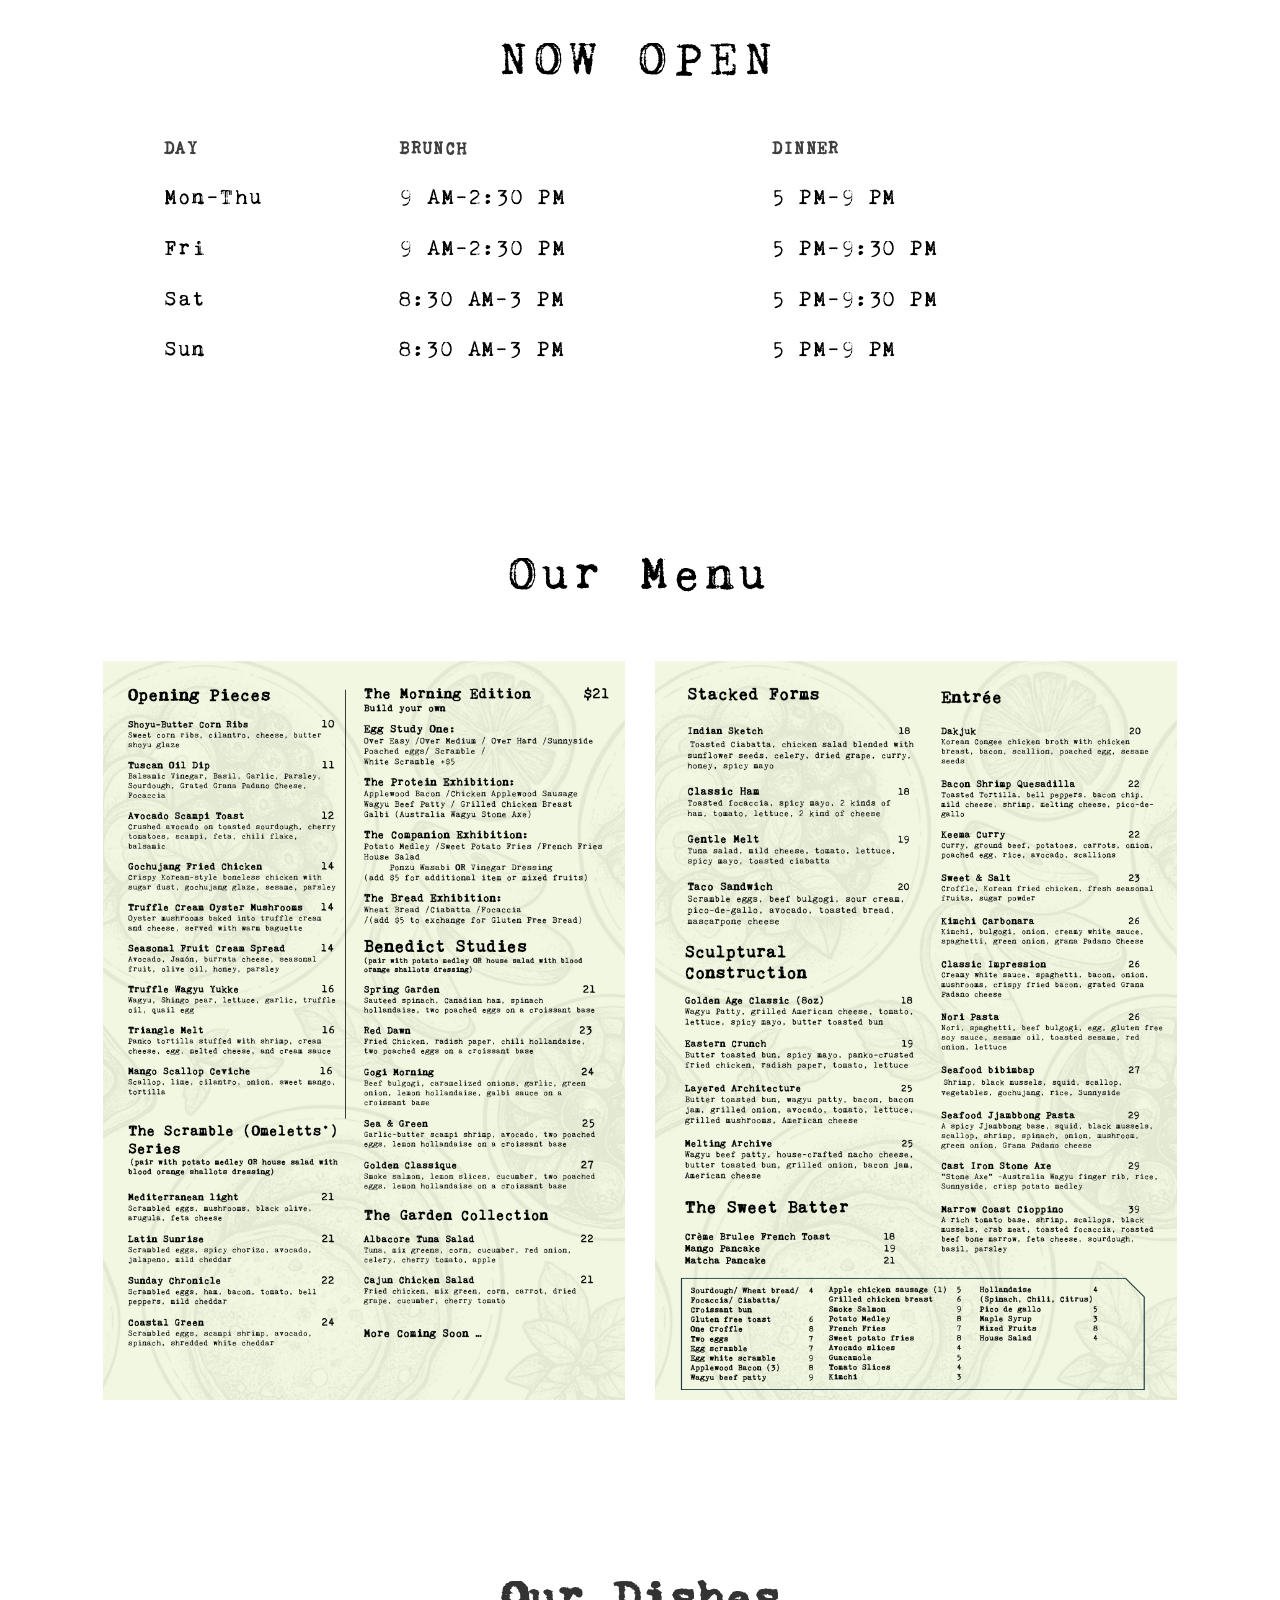
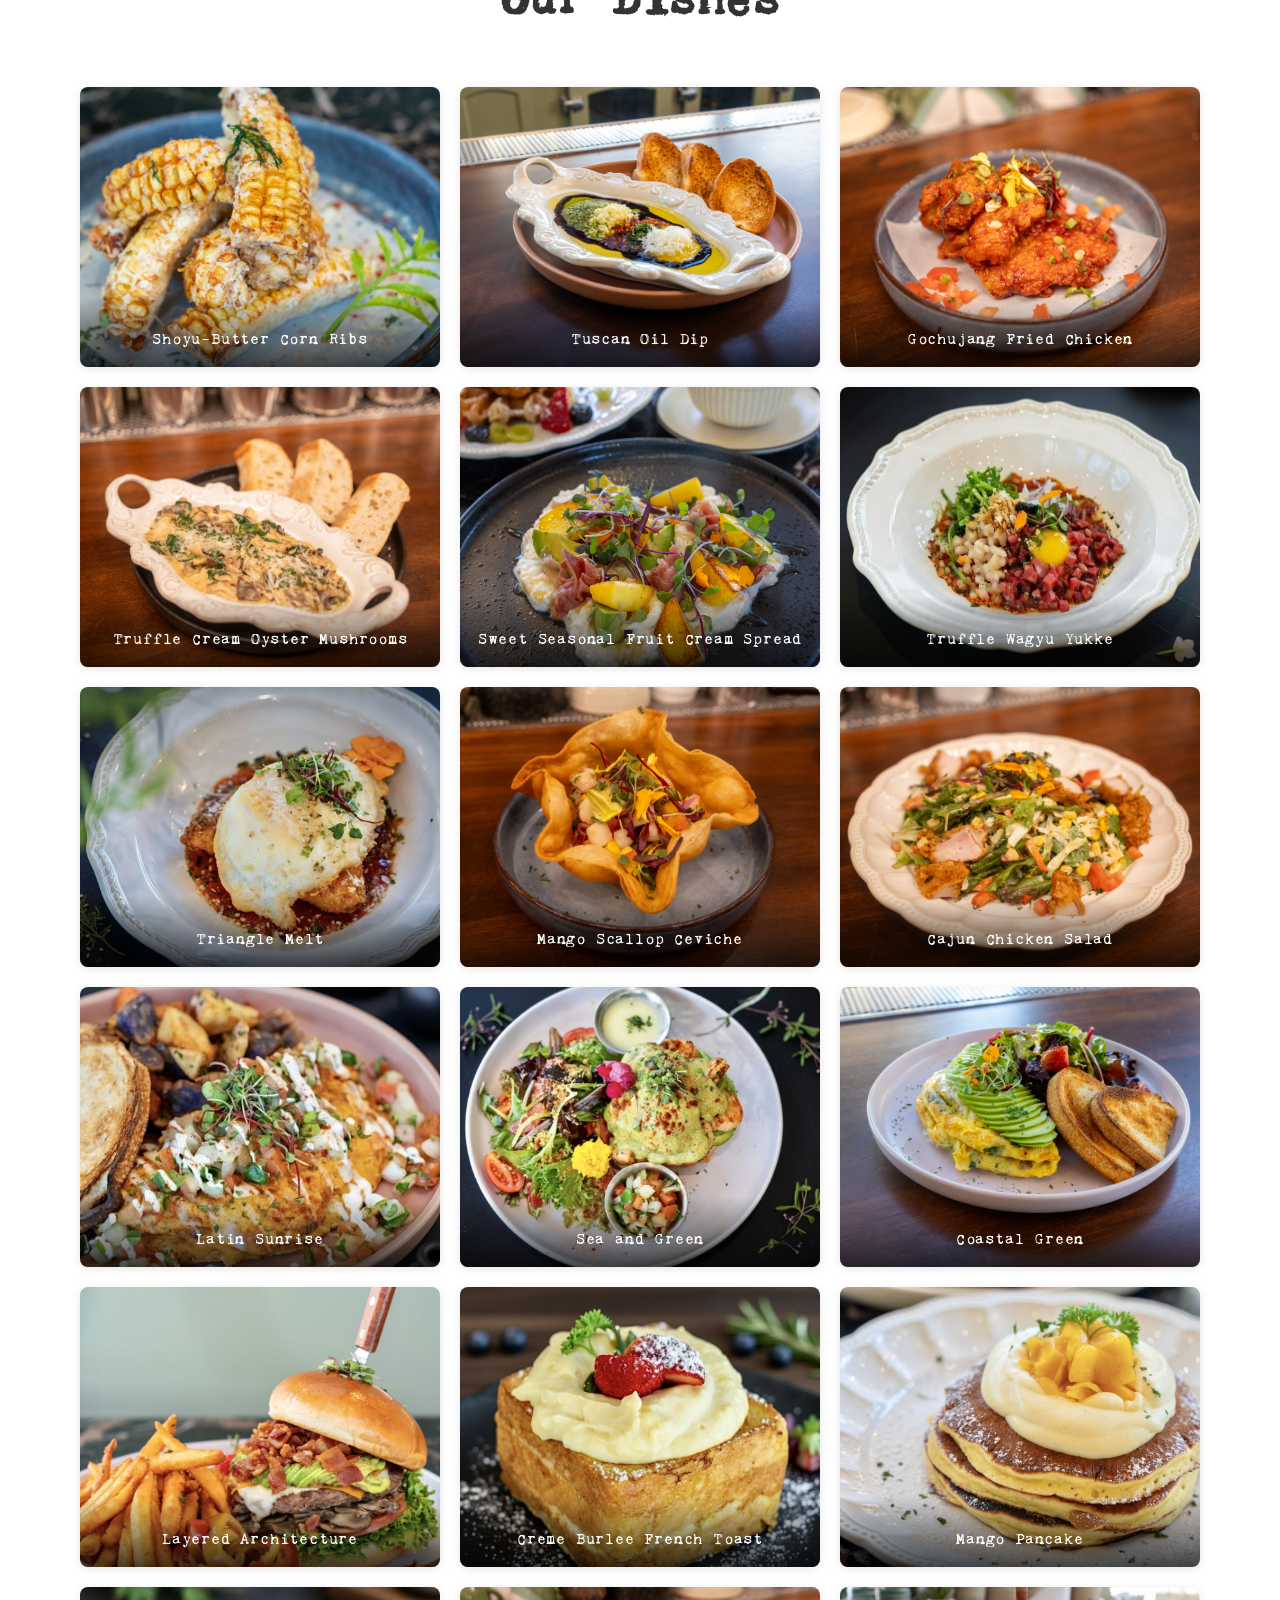
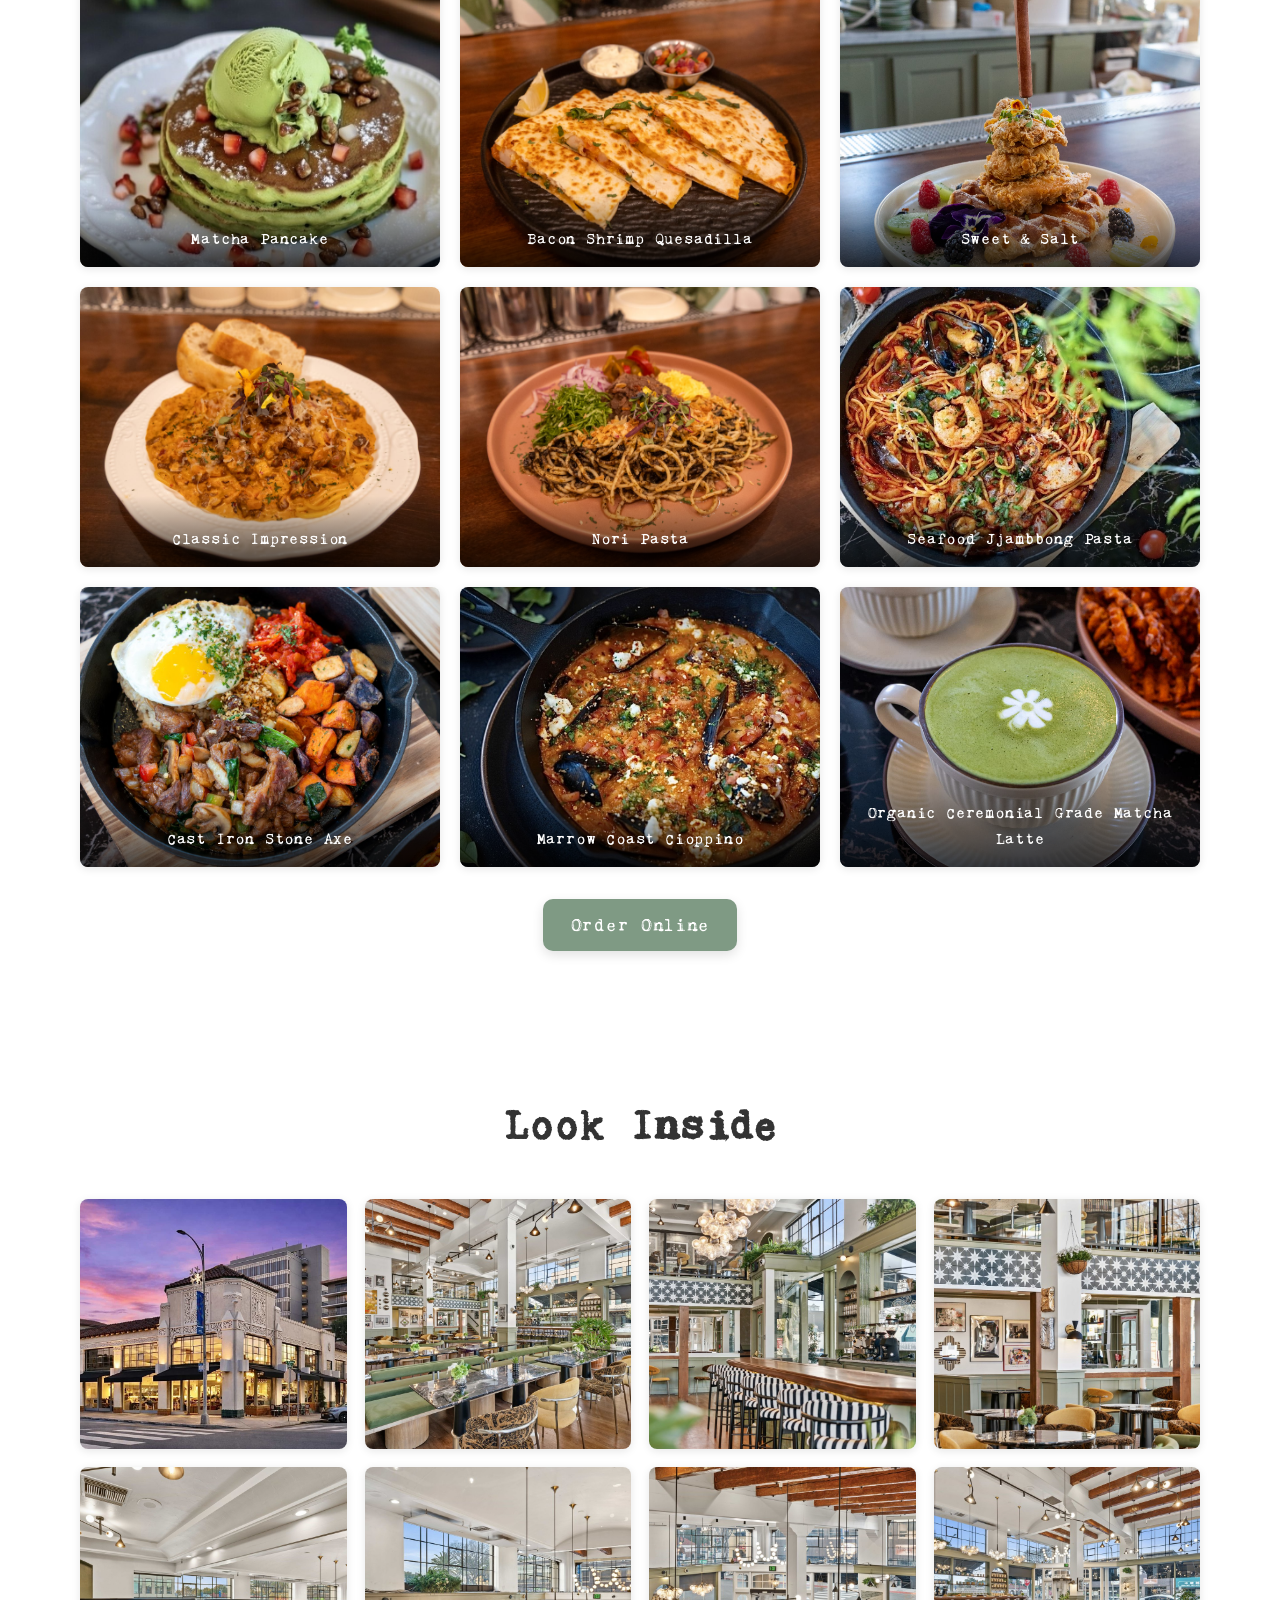
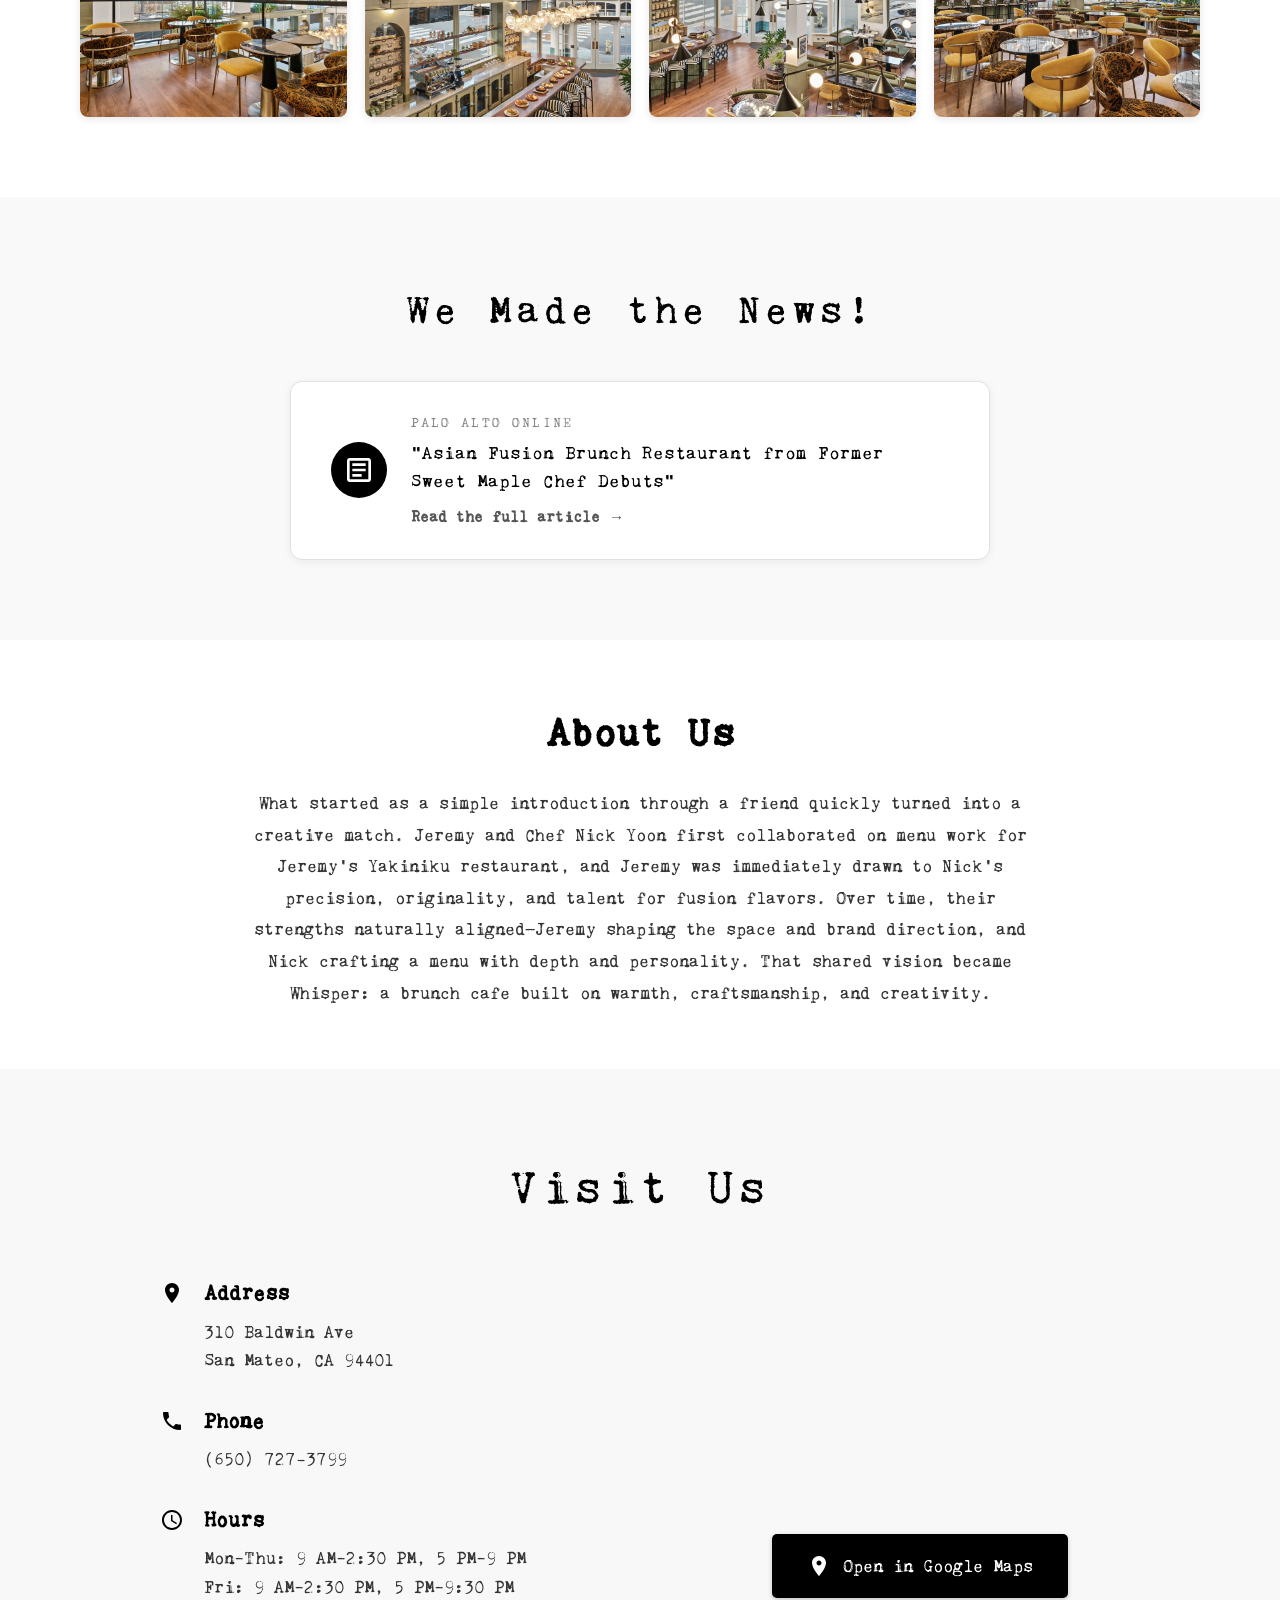
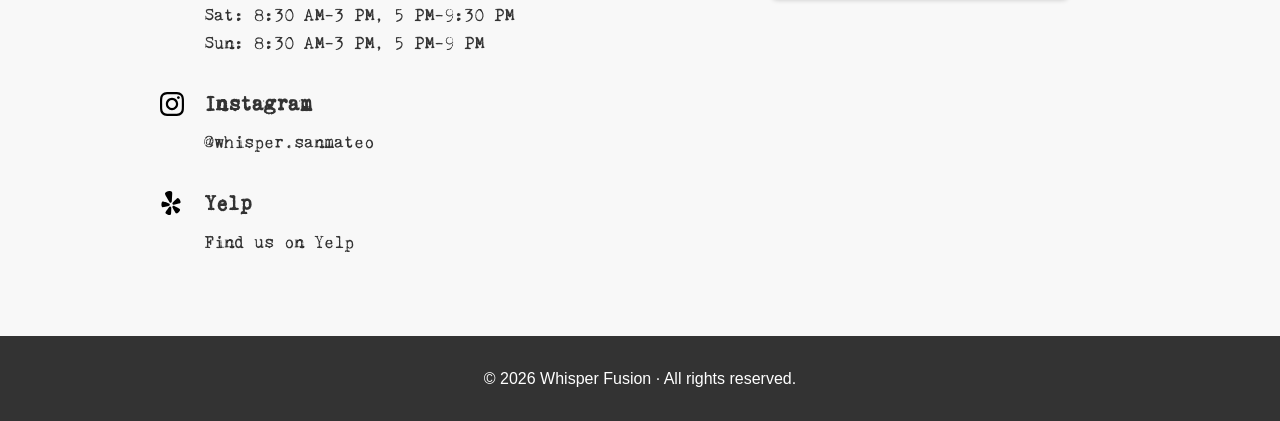
==== commit 3db67272: "Revert "Set Yelp icon to white on contact section" This reverts commit 14273ab0edb992fa3b1f1be8eb6de" ====
--- a/index.html
+++ b/index.html
@@ -268,7 +268,7 @@
                             </div>
                         </div>
                         <div class="info-item">
-                            <svg class="info-icon" width="24" height="24" viewBox="0 0 24 24" fill="#ffffff" xmlns="http://www.w3.org/2000/svg">
+                            <svg class="info-icon" width="24" height="24" viewBox="0 0 24 24" fill="currentColor" xmlns="http://www.w3.org/2000/svg">
                                 <path d="m7.6885 15.1415-3.6715.8483c-.3769.0871-.755.183-1.1452.155-.2611-.0188-.5122-.0414-.7606-.213a1.179 1.179 0 0 1-.331-.3594c-.3486-.5519-.3656-1.3661-.3697-2.0004a6.2874 6.2874 0 0 1 .3314-2.0642 1.857 1.857 0 0 1 .1073-.2474 2.3426 2.3426 0 0 1 .1255-.2165 2.4572 2.4572 0 0 1 .1563-.1975 1.1736 1.1736 0 0 1 .399-.2831 1.082 1.082 0 0 1 .4592-.0837c.2355.0016.5139.052.91.1734.0555.0191.1237.0382.1856.0572.3277.1013.7048.2404 1.1499.3987.6863.2404 1.3663.487 2.0463.7397l1.2117.4423c.2217.0807.4363.18.6412.297.174.0984.3273.2298.4512.387a1.217 1.217 0 0 1 .192.4309 1.2205 1.2205 0 0 1-.872 1.4522c-.0468.0151-.0852.0239-.1085.0293l-1.105.2553-.0031-.001zM18.8208 7.565a1.8506 1.8506 0 0 0-.2042-.1754 2.4082 2.4082 0 0 0-.2077-.1394 2.3607 2.3607 0 0 0-.2269-.109 1.1705 1.1705 0 0 0-.482-.0796 1.0862 1.0862 0 0 0-.4498.1263c-.2107.1048-.4388.2732-.742.5551-.042.0417-.0947.0886-.142.133-.2502.2351-.5286.5252-.8599.863a114.6363 114.6363 0 0 0-1.5166 1.5629l-.8962.9293a4.1897 4.1897 0 0 0-.4466.5483 1.541 1.541 0 0 0-.2364.5459 1.2199 1.2199 0 0 0 .0107.4518l.0046.02a1.218 1.218 0 0 0 1.4184.923 1.162 1.162 0 0 0 .1105-.0213l4.7781-1.104c.3766-.087.7587-.1667 1.097-.3631.2269-.1316.4428-.262.5909-.5252a1.1793 1.1793 0 0 0 .1405-.4683c.0733-.6512-.2668-1.3908-.5403-1.963a6.2792 6.2792 0 0 0-1.2001-1.7103zM8.9703.0754a8.6724 8.6724 0 0 0-.83.1564c-.2754.066-.548.1383-.8146.2236-.868.2844-2.0884.8063-2.295 1.8065-.1165.5655.1595 1.1439.3737 1.66.2595.6254.614 1.1889.9373 1.7777.8543 1.5545 1.7245 3.0993 2.5922 4.6457.259.4617.5416 1.0464 1.043 1.2856a1.058 1.058 0 0 0 .1013.0383c.2248.0851.4699.1016.7041.0471a4.3015 4.3015 0 0 0 .0418-.0097 1.2136 1.2136 0 0 0 .5658-.3397 1.1033 1.1033 0 0 0 .079-.0822c.3463-.435.3454-1.0833.3764-1.6134.1042-1.771.2139-3.5423.3009-5.3142.0332-.6712.1055-1.3333.0655-2.0096-.0328-.5579-.0368-1.1984-.3891-1.6563-.6218-.8073-1.9476-.741-2.8523-.6158zm2.084 15.9505a1.1053 1.1053 0 0 0-1.2306-.4145 1.1398 1.1398 0 0 0-.1526.0633 1.4806 1.4806 0 0 0-.2171.1354c-.1992.1475-.3668.3392-.5196.5315-.0386.049-.074.1143-.12.1562l-.7686 1.0573a113.9168 113.9168 0 0 0-1.2913 1.789c-.278.3895-.5184.7184-.7083 1.0094-.036.0547-.0734.116-.1075.1647-.2277.3522-.3566.6092-.4228.8381a1.0945 1.0945 0 0 0-.046.4721c.0211.1655.0768.3246.1635.467.046.0715.0957.1406.1487.207a2.334 2.334 0 0 0 .1754.1825 1.843 1.843 0 0 0 .2108.1732c.5304.369 1.1112.6342 1.722.8391a6.0958 6.0958 0 0 0 1.5716.3004c.091.0046.1821.0025.2728-.006a2.3878 2.3878 0 0 0 .2506-.0351 2.3862 2.3862 0 0 0 .2447-.071 1.1927 1.1927 0 0 0 .4175-.2658c.1127-.113.1994-.249.2541-.3989.0889-.2214.1473-.5026.1857-.92.0034-.0593.0118-.1305.0177-.1958.0304-.3463.0443-.7531.0666-1.2315.0375-.7357.067-1.4681.0903-2.2026 0 0 .0495-1.3053.0494-1.306.0113-.3008.002-.6342-.0814-.9336a1.396 1.396 0 0 0-.1756-.4054zm8.6754 2.0439c-.1605-.176-.3878-.3514-.7462-.5682-.0518-.0288-.1124-.0674-.1684-.1009-.2985-.1795-.658-.3684-1.078-.5965a120.7615 120.7615 0 0 0-1.9427-1.042l-1.1515-.6107c-.0597-.0175-.1203-.0607-.1766-.0878-.2212-.1058-.4558-.2045-.6992-.2498a1.4915 1.4915 0 0 0-.2545-.0265 1.1527 1.1527 0 0 0-.1648.01 1.1077 1.1077 0 0 0-.9227.9133 1.4186 1.4186 0 0 0 .0159.439c.0563.3065.1932.6096.3346.875l.615 1.1526c.3422.65.6884 1.2963 1.0435 1.9406.229.4202.4196.7799.5982 1.078.0338.056.0721.1163.1011.1682.2173.3584.392.584.569.7458.1146.1107.252.195.4026.247.1583.0525.326.071.4919.0546a2.368 2.368 0 0 0 .251-.0435c.0817-.022.1622-.048.241-.0784a1.863 1.863 0 0 0 .2475-.1143 6.1018 6.1018 0 0 0 1.2818-.9597c.4596-.4522.8659-.9454 1.182-1.51.044-.08.0819-.163.1138-.2483a2.49 2.49 0 0 0 .0773-.2411c.0186-.083.033-.1669.0429-.2513a1.188 1.188 0 0 0-.0565-.491 1.0933 1.0933 0 0 0-.248-.4041z"/>
                             </svg>
                             <div>
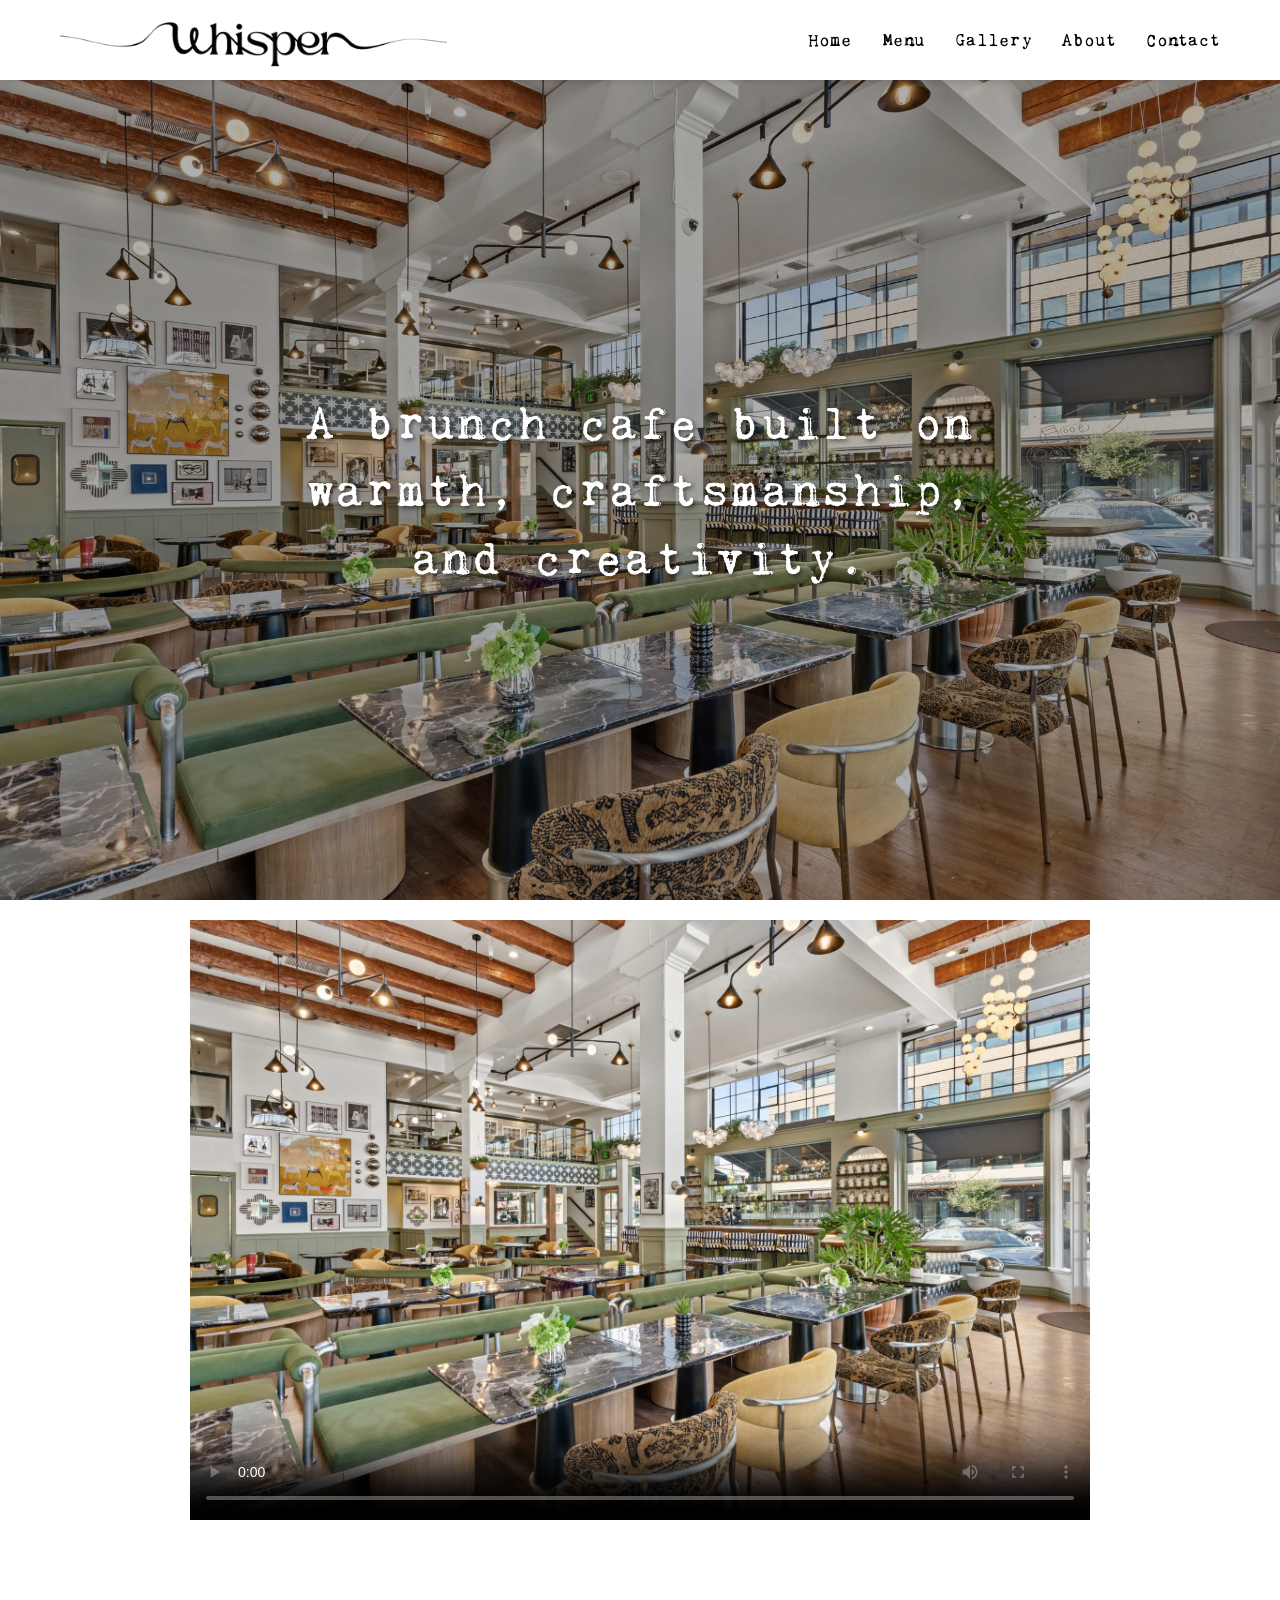
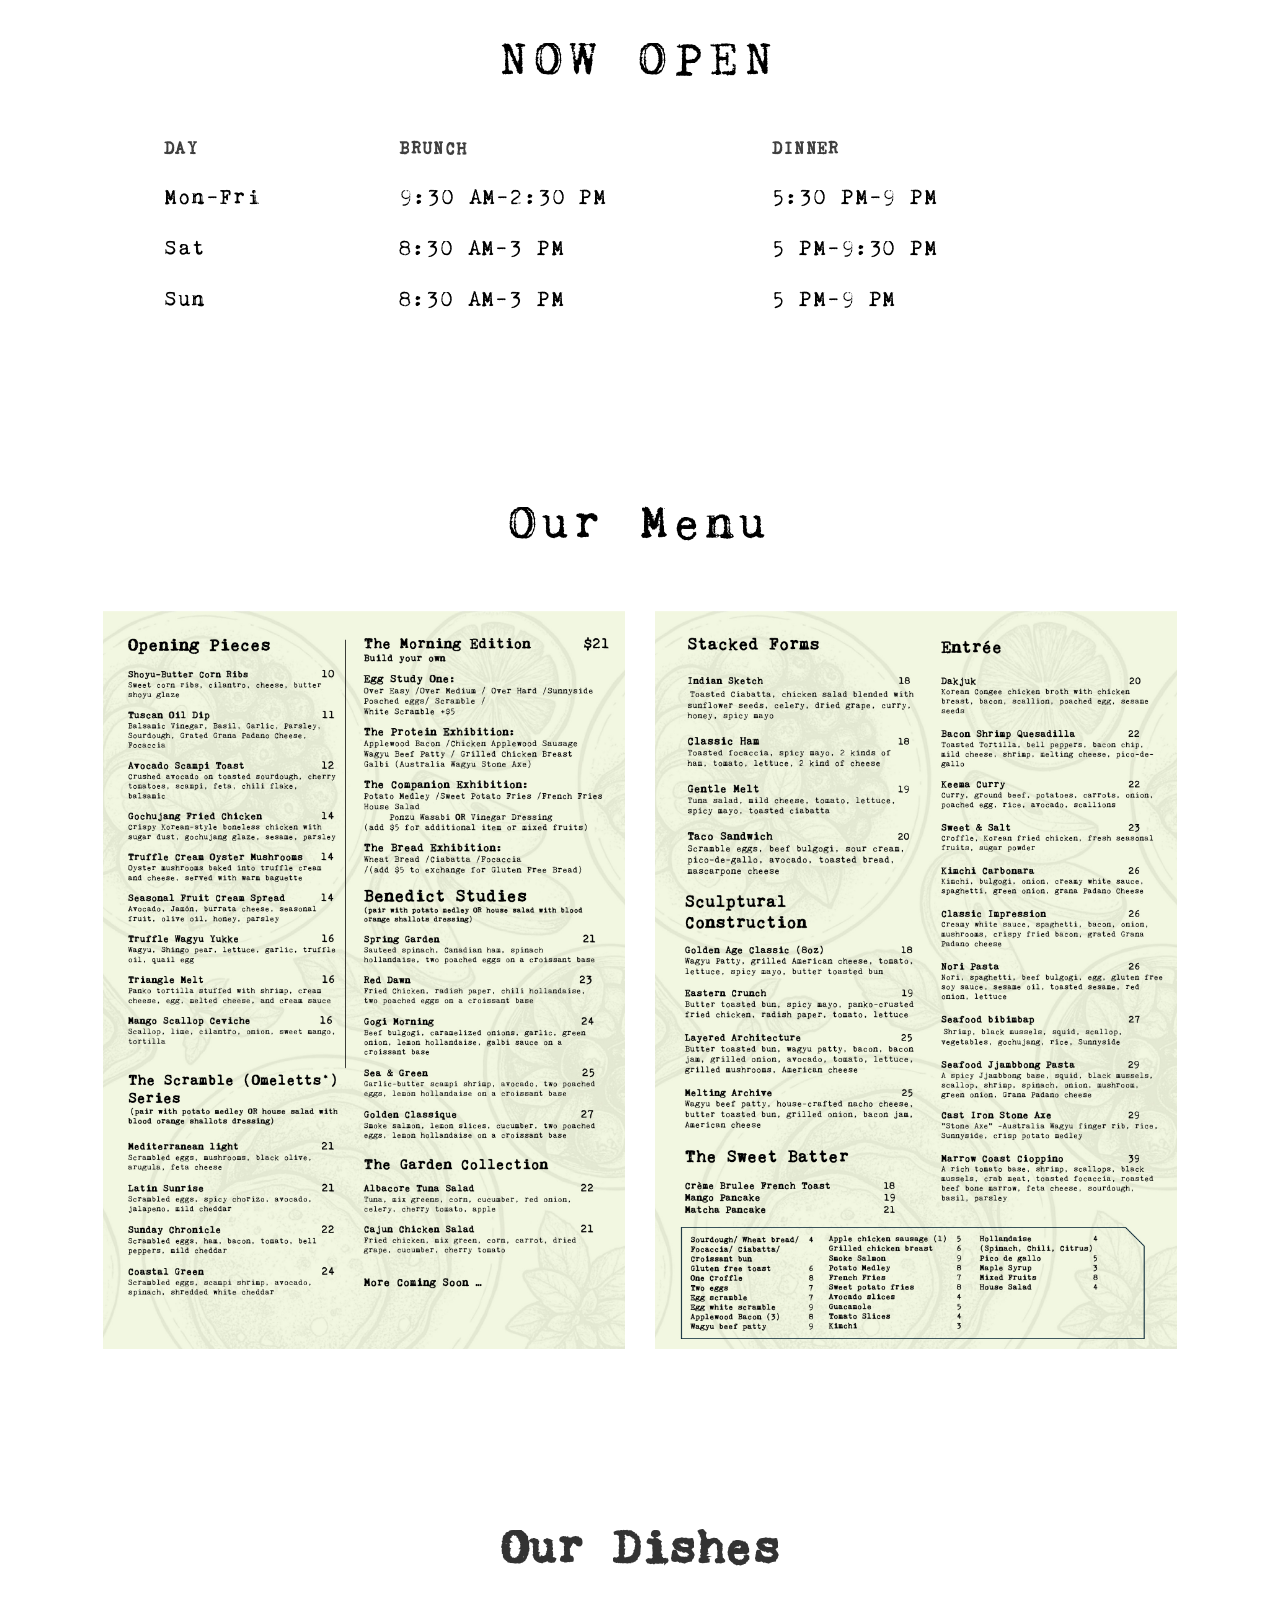
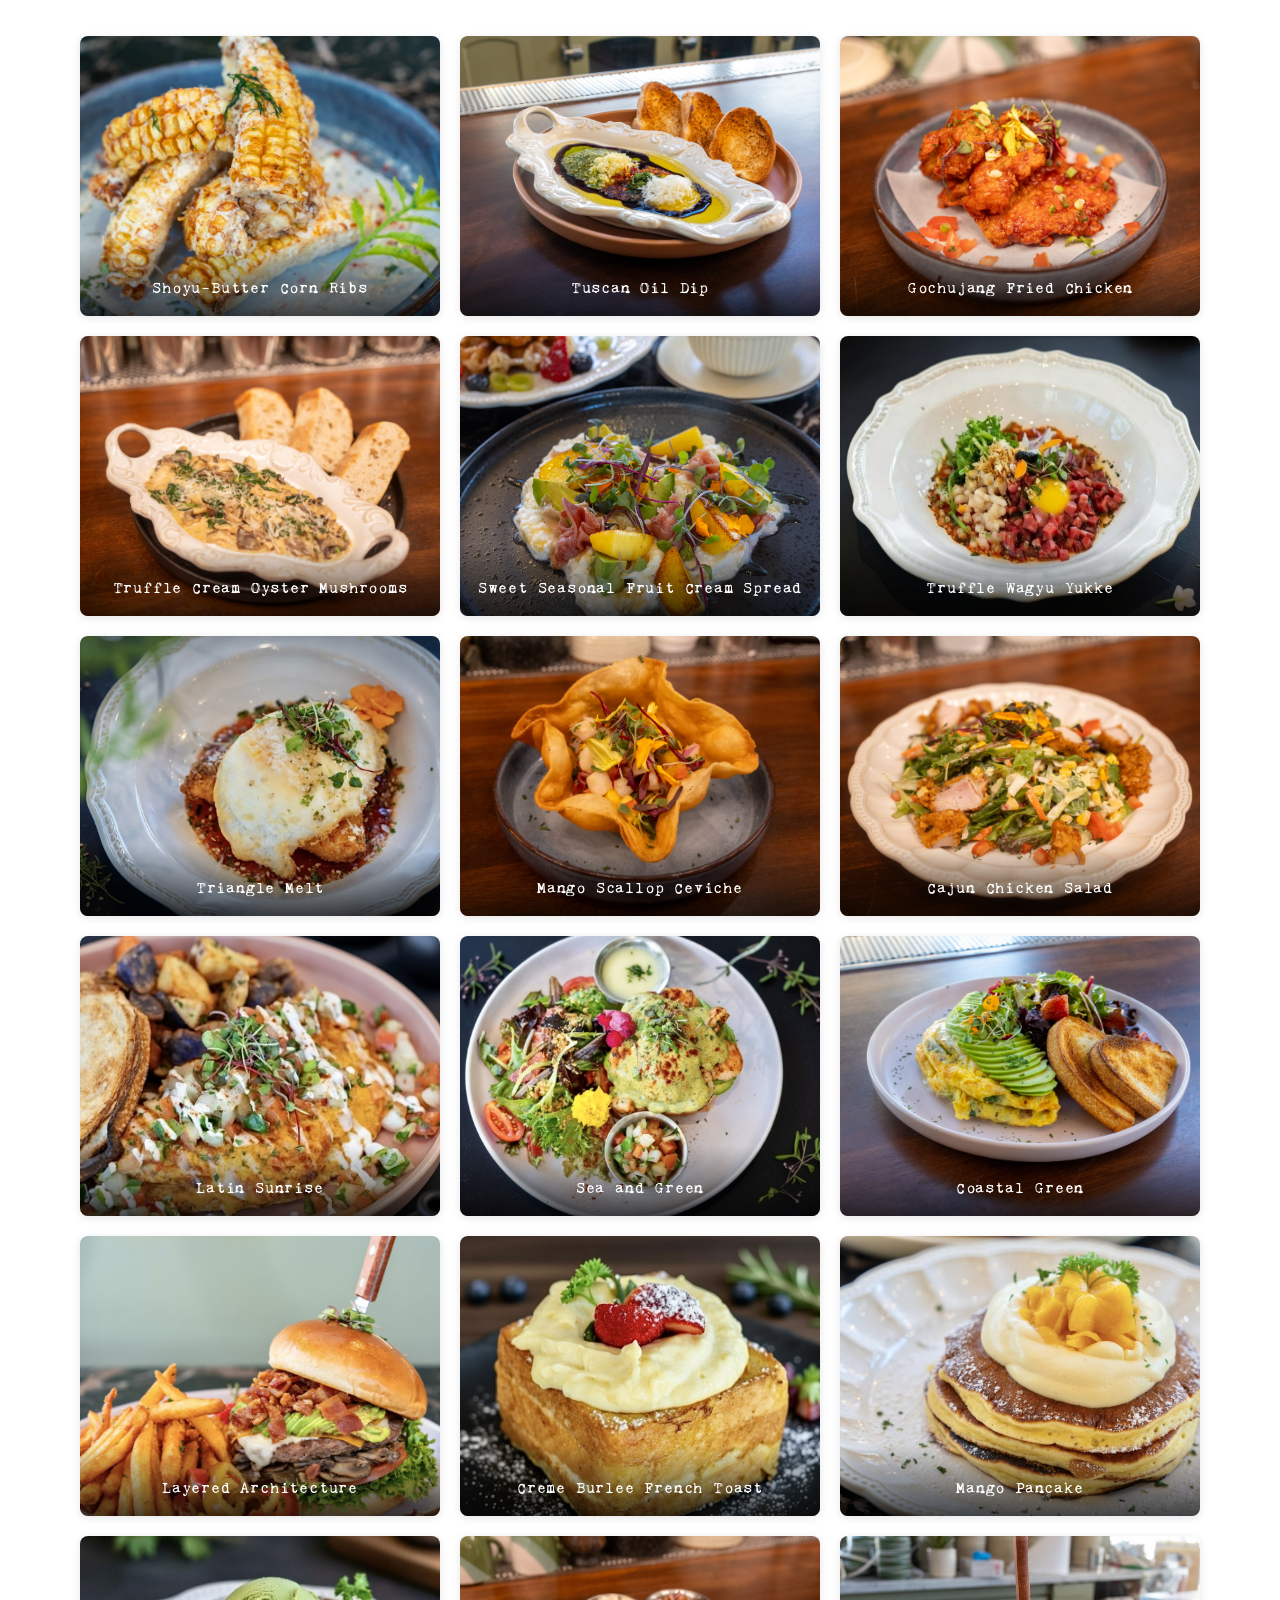
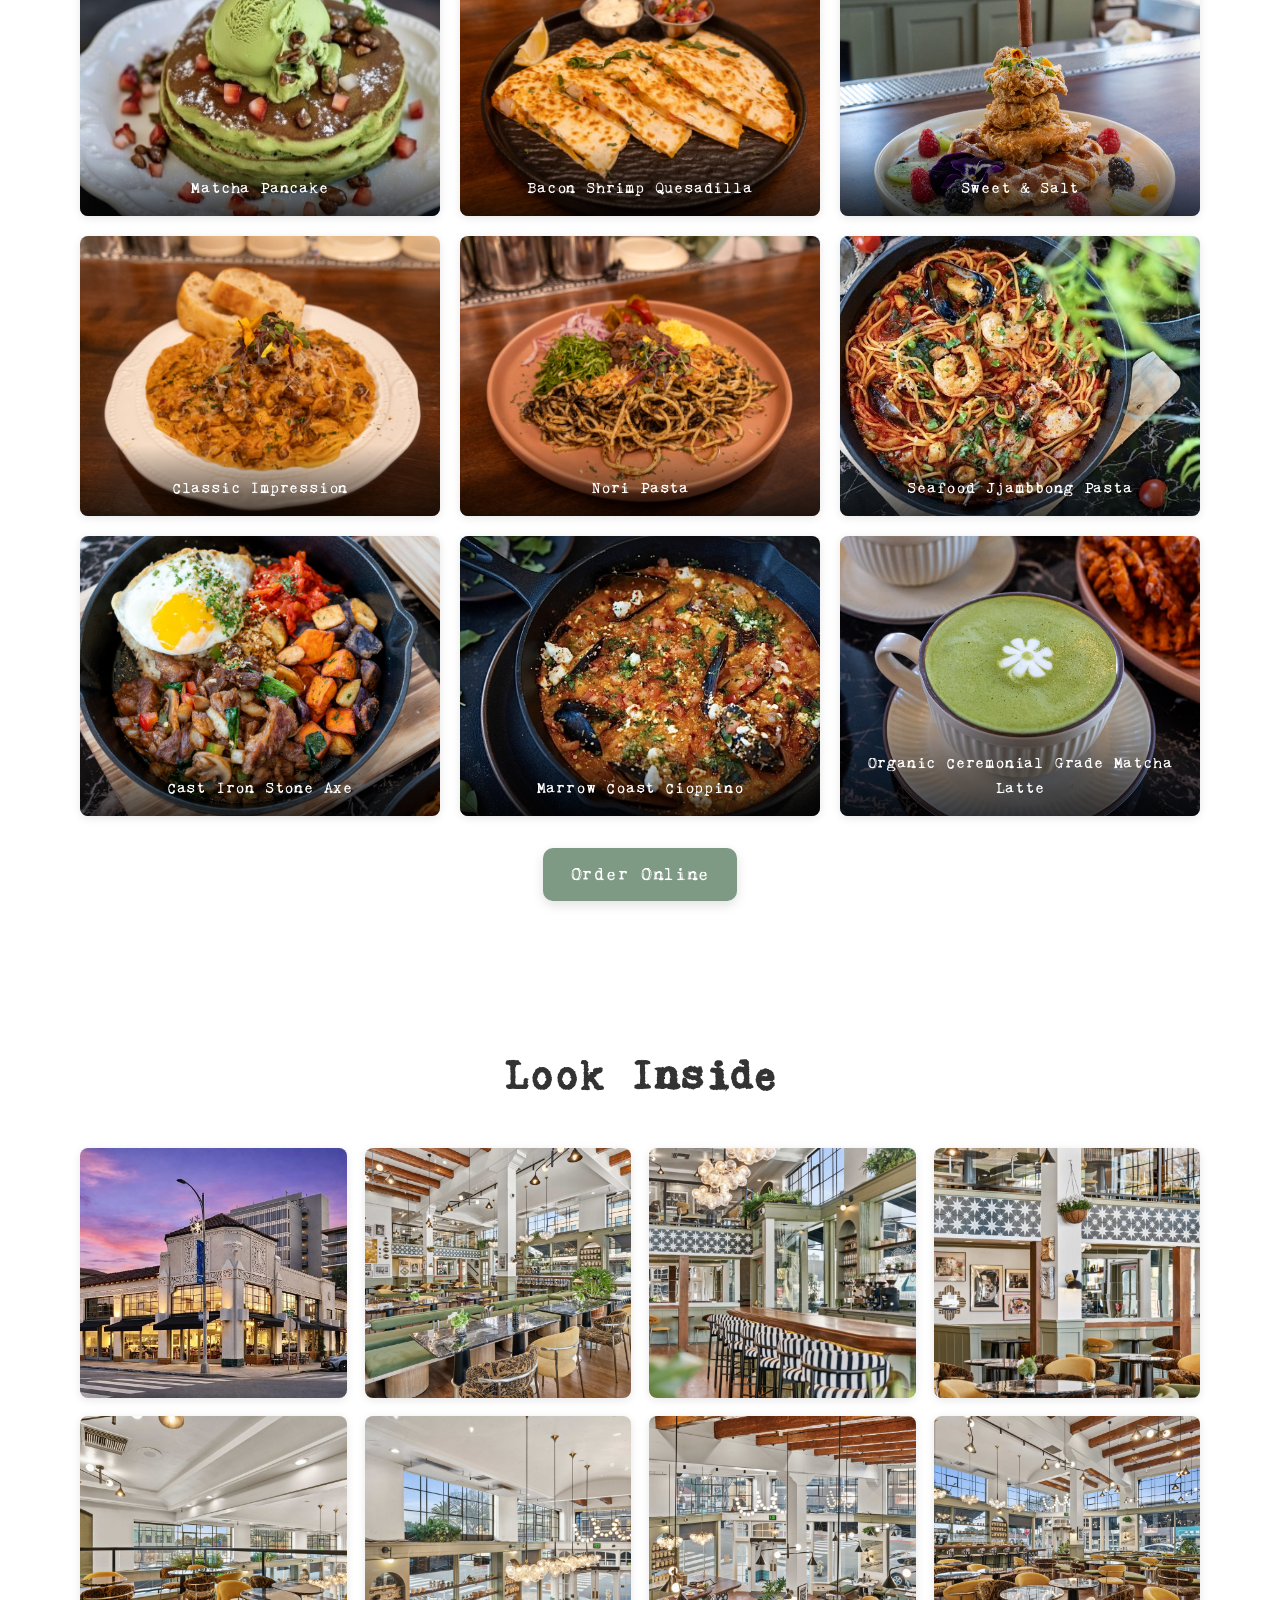
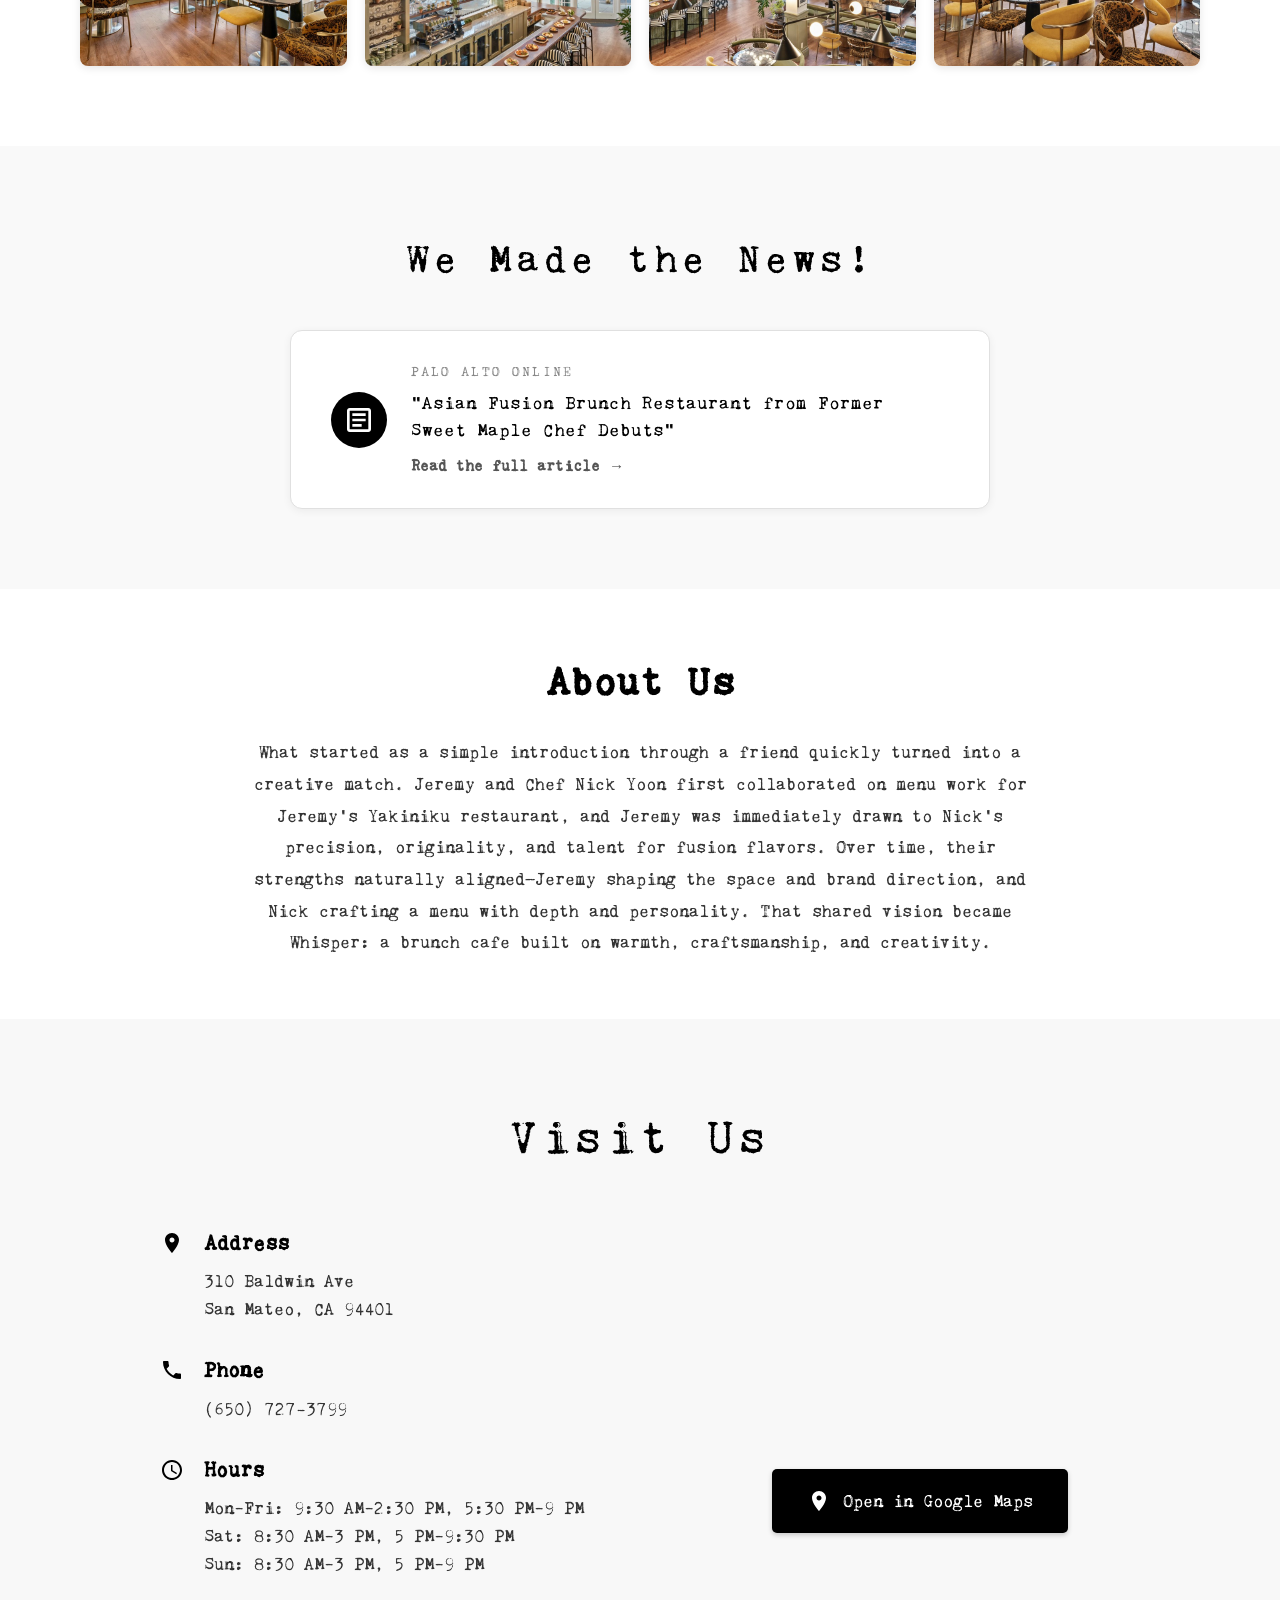
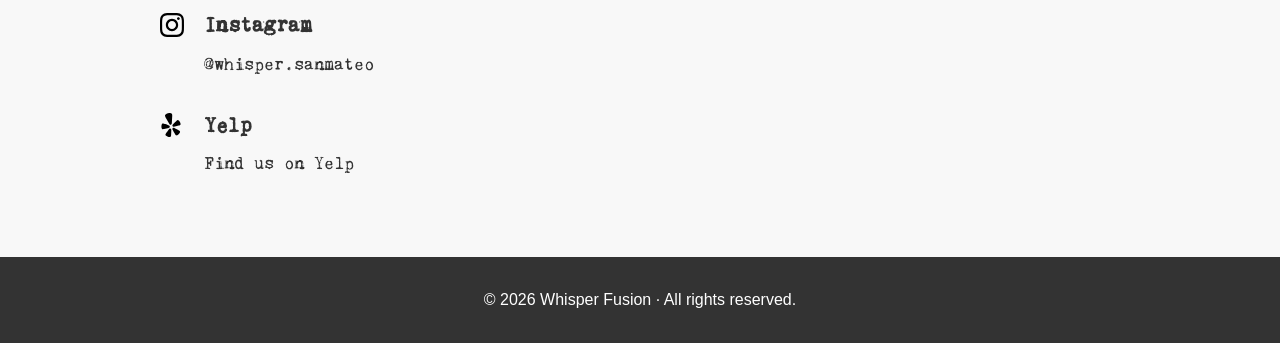
==== commit 48e2c572: "Update business hours: Mon-Fri 9:30-2:30 and 5:30-9" ====
--- a/index.html
+++ b/index.html
@@ -52,8 +52,7 @@
                     <tr><th>Day</th><th>Brunch</th><th>Dinner</th></tr>
                 </thead>
                 <tbody>
-                    <tr><td>Mon–Thu</td><td><span class="time-nowrap">9 AM–2:30 PM</span></td><td><span class="time-nowrap">5 PM–9 PM</span></td></tr>
-                    <tr><td>Fri</td><td><span class="time-nowrap">9 AM–2:30 PM</span></td><td><span class="time-nowrap">5 PM–9:30 PM</span></td></tr>
+                    <tr><td>Mon–Fri</td><td><span class="time-nowrap">9:30 AM–2:30 PM</span></td><td><span class="time-nowrap">5:30 PM–9 PM</span></td></tr>
                     <tr><td>Sat</td><td><span class="time-nowrap">8:30 AM–3 PM</span></td><td><span class="time-nowrap">5 PM–9:30 PM</span></td></tr>
                     <tr><td>Sun</td><td><span class="time-nowrap">8:30 AM–3 PM</span></td><td><span class="time-nowrap">5 PM–9 PM</span></td></tr>
                 </tbody>
@@ -255,7 +254,7 @@
                             </svg>
                             <div>
                                 <h3>Hours</h3>
-                                <p><span class="time-nowrap">Mon–Thu: 9 AM–2:30 PM, 5 PM–9 PM</span><br><span class="time-nowrap">Fri: 9 AM–2:30 PM, 5 PM–9:30 PM</span><br><span class="time-nowrap">Sat: 8:30 AM–3 PM, 5 PM–9:30 PM</span><br><span class="time-nowrap">Sun: 8:30 AM–3 PM, 5 PM–9 PM</span></p>
+                                <p><span class="time-nowrap">Mon–Fri: 9:30 AM–2:30 PM, 5:30 PM–9 PM</span><br><span class="time-nowrap">Sat: 8:30 AM–3 PM, 5 PM–9:30 PM</span><br><span class="time-nowrap">Sun: 8:30 AM–3 PM, 5 PM–9 PM</span></p>
                             </div>
                         </div>
                         <div class="info-item">
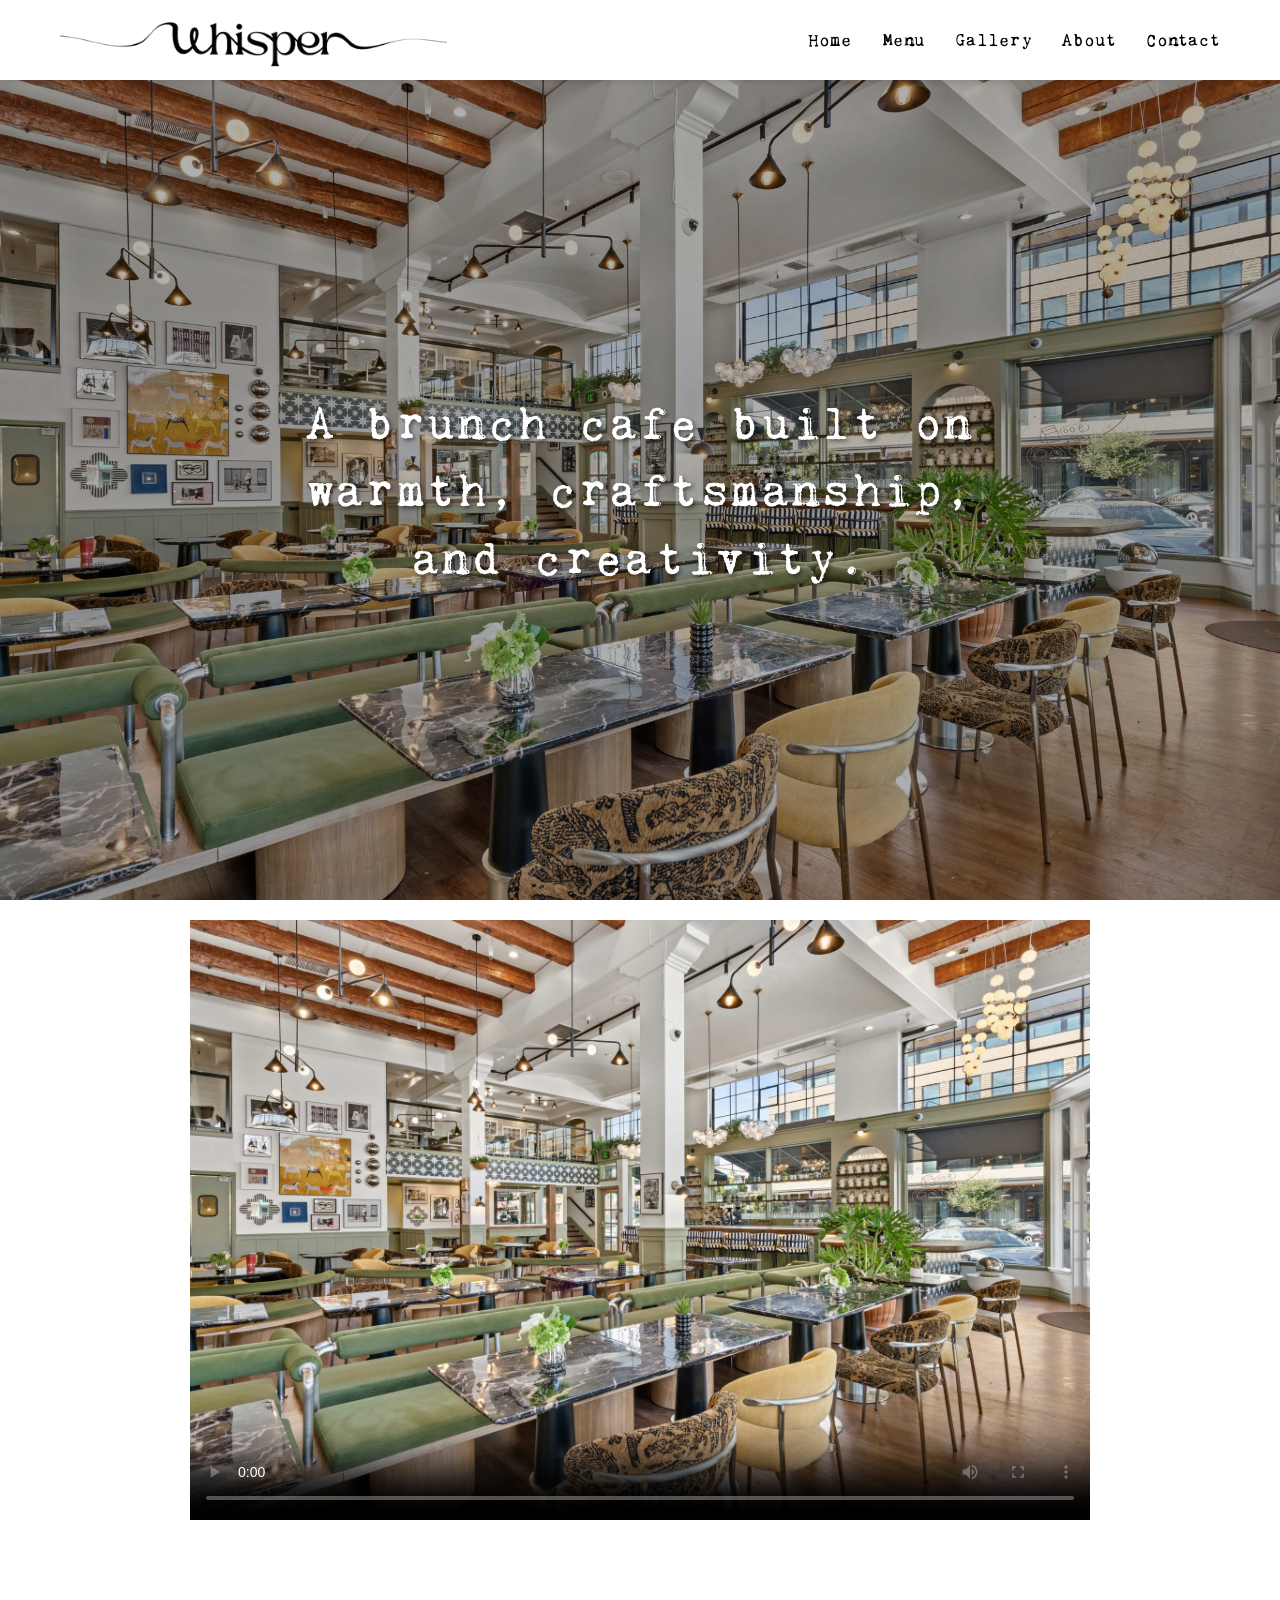
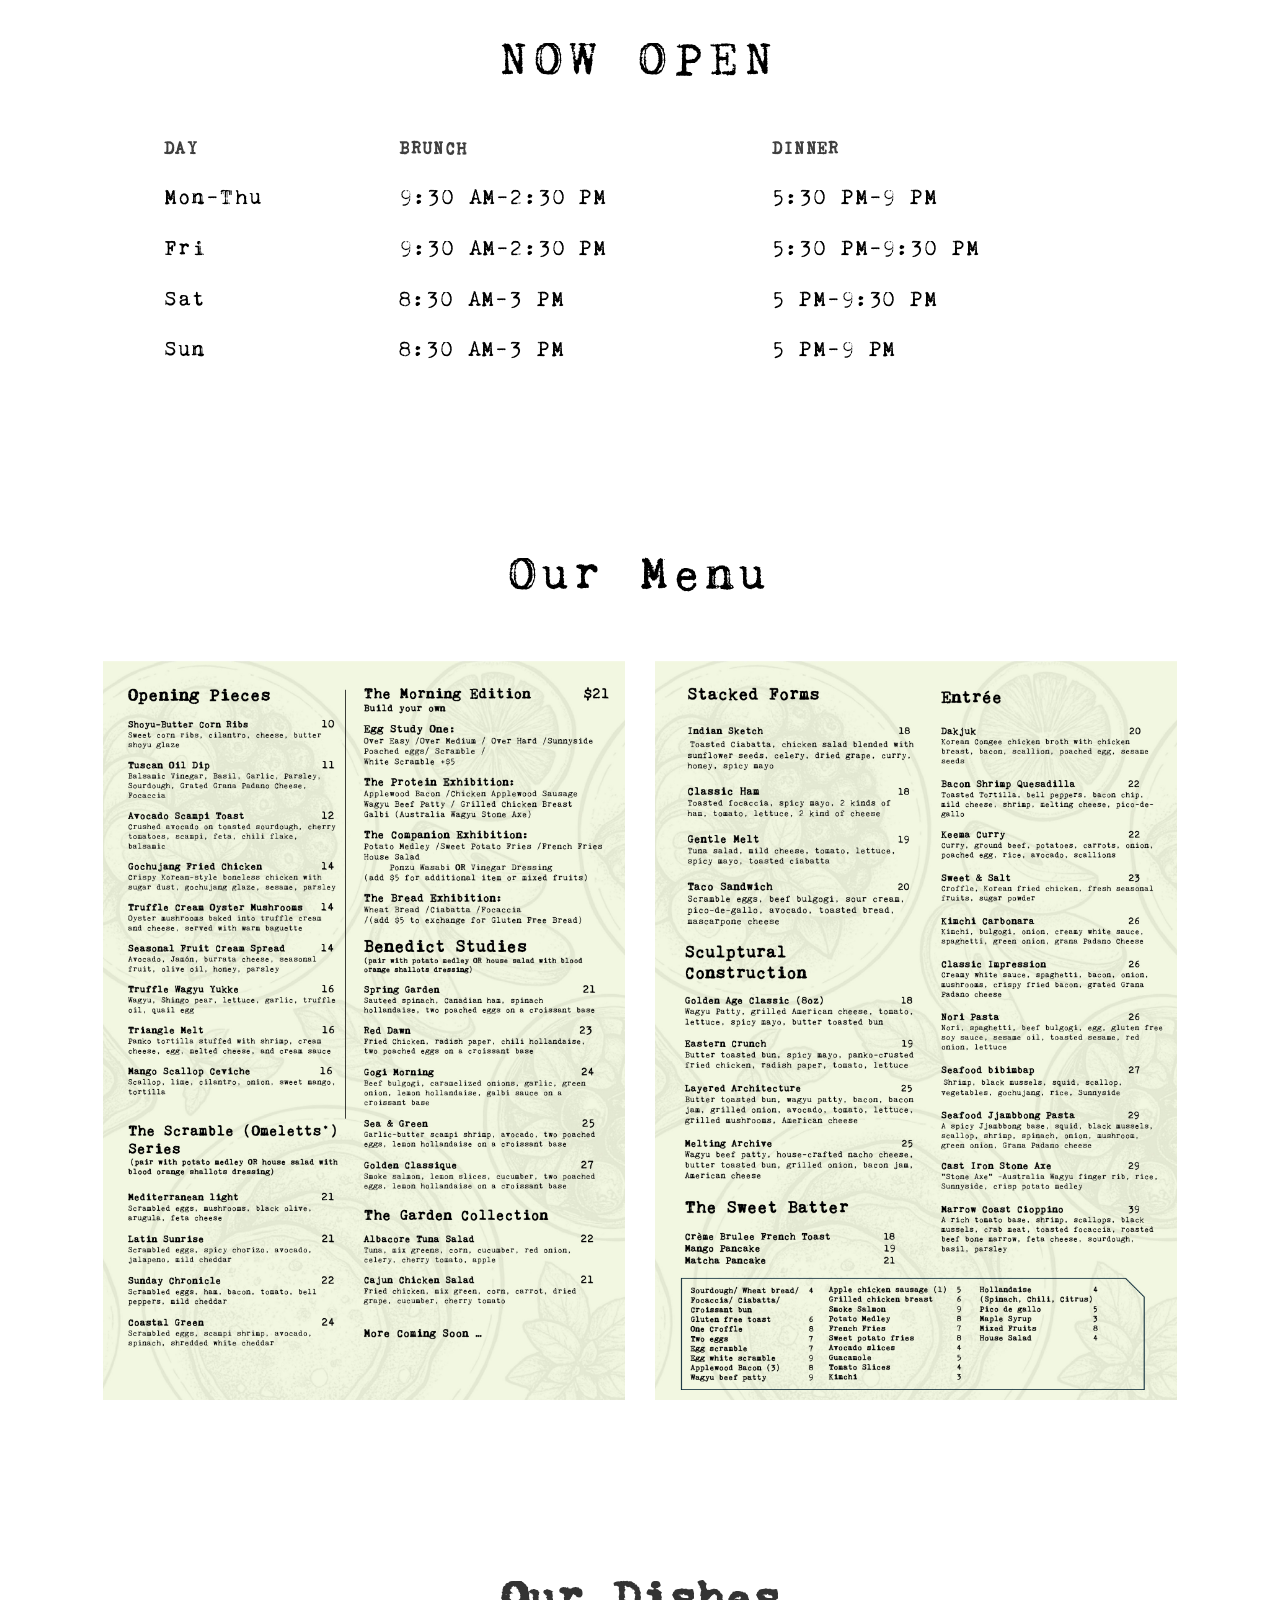
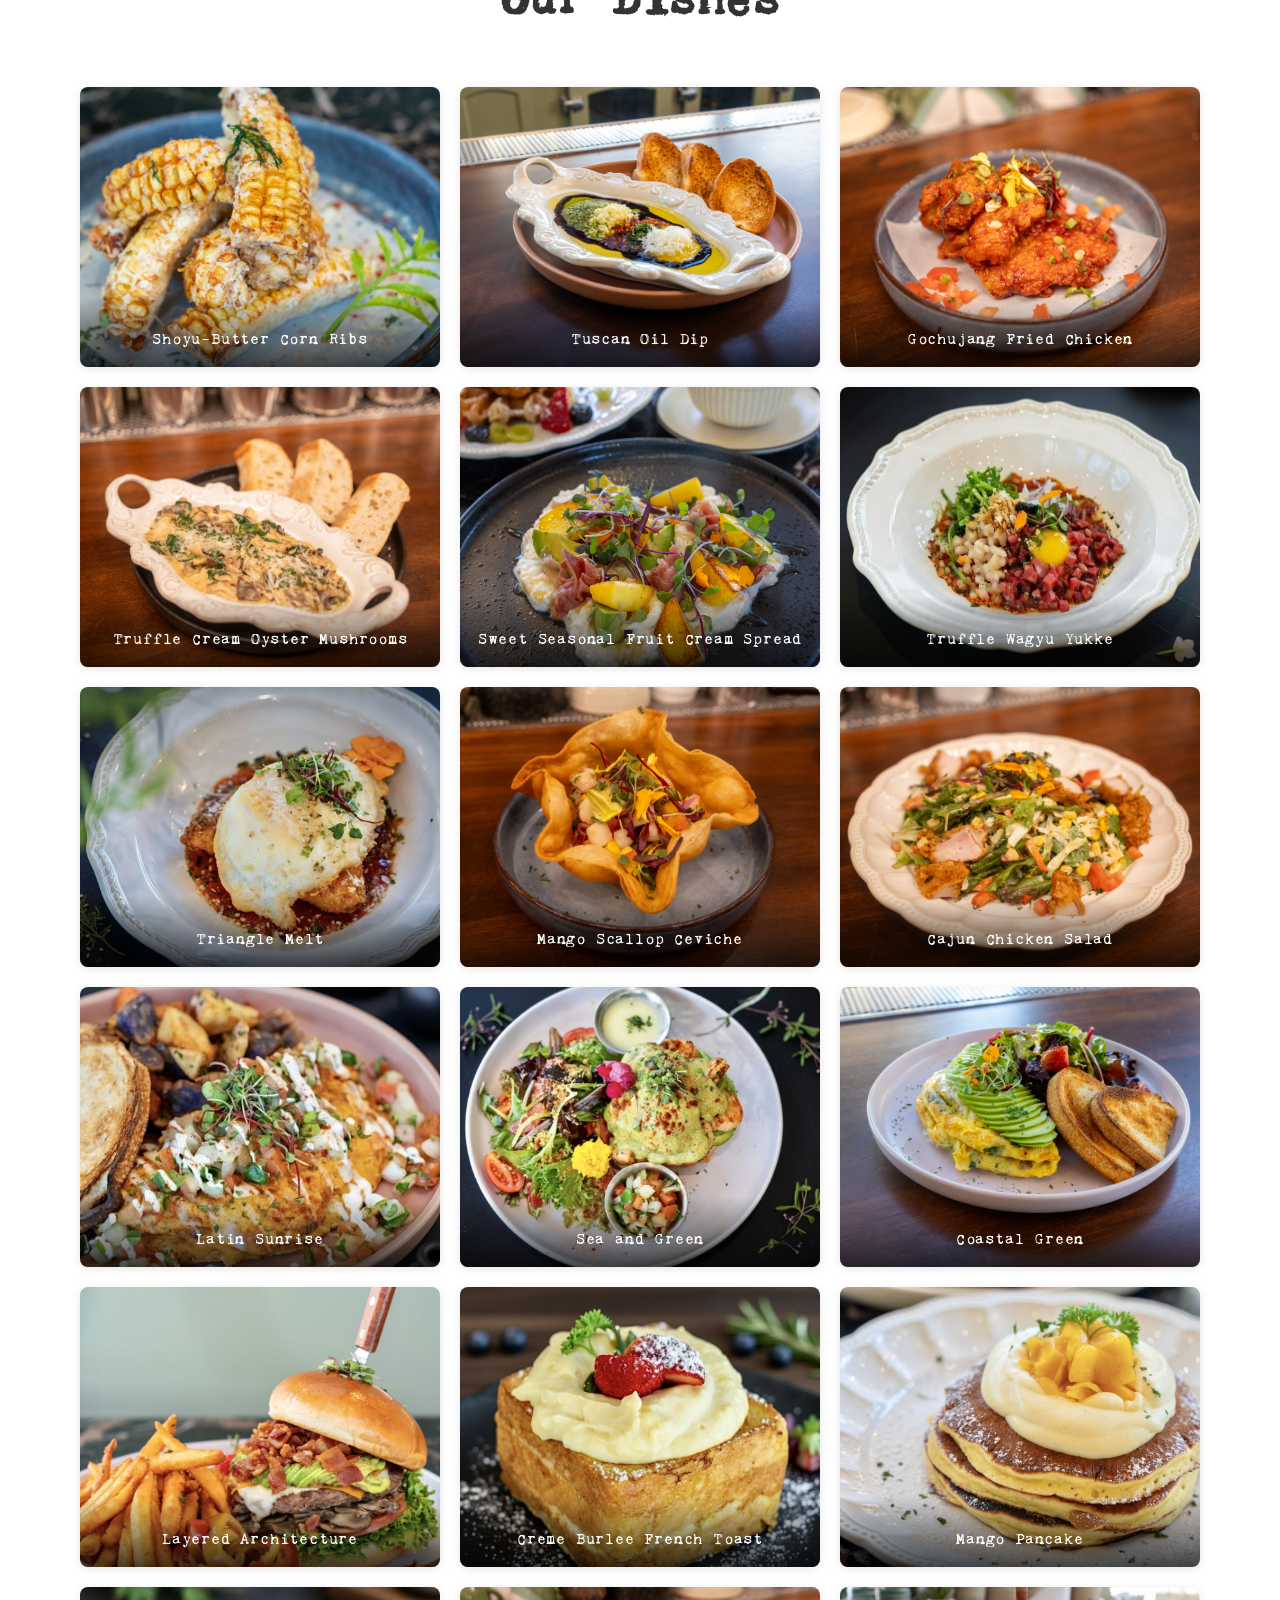
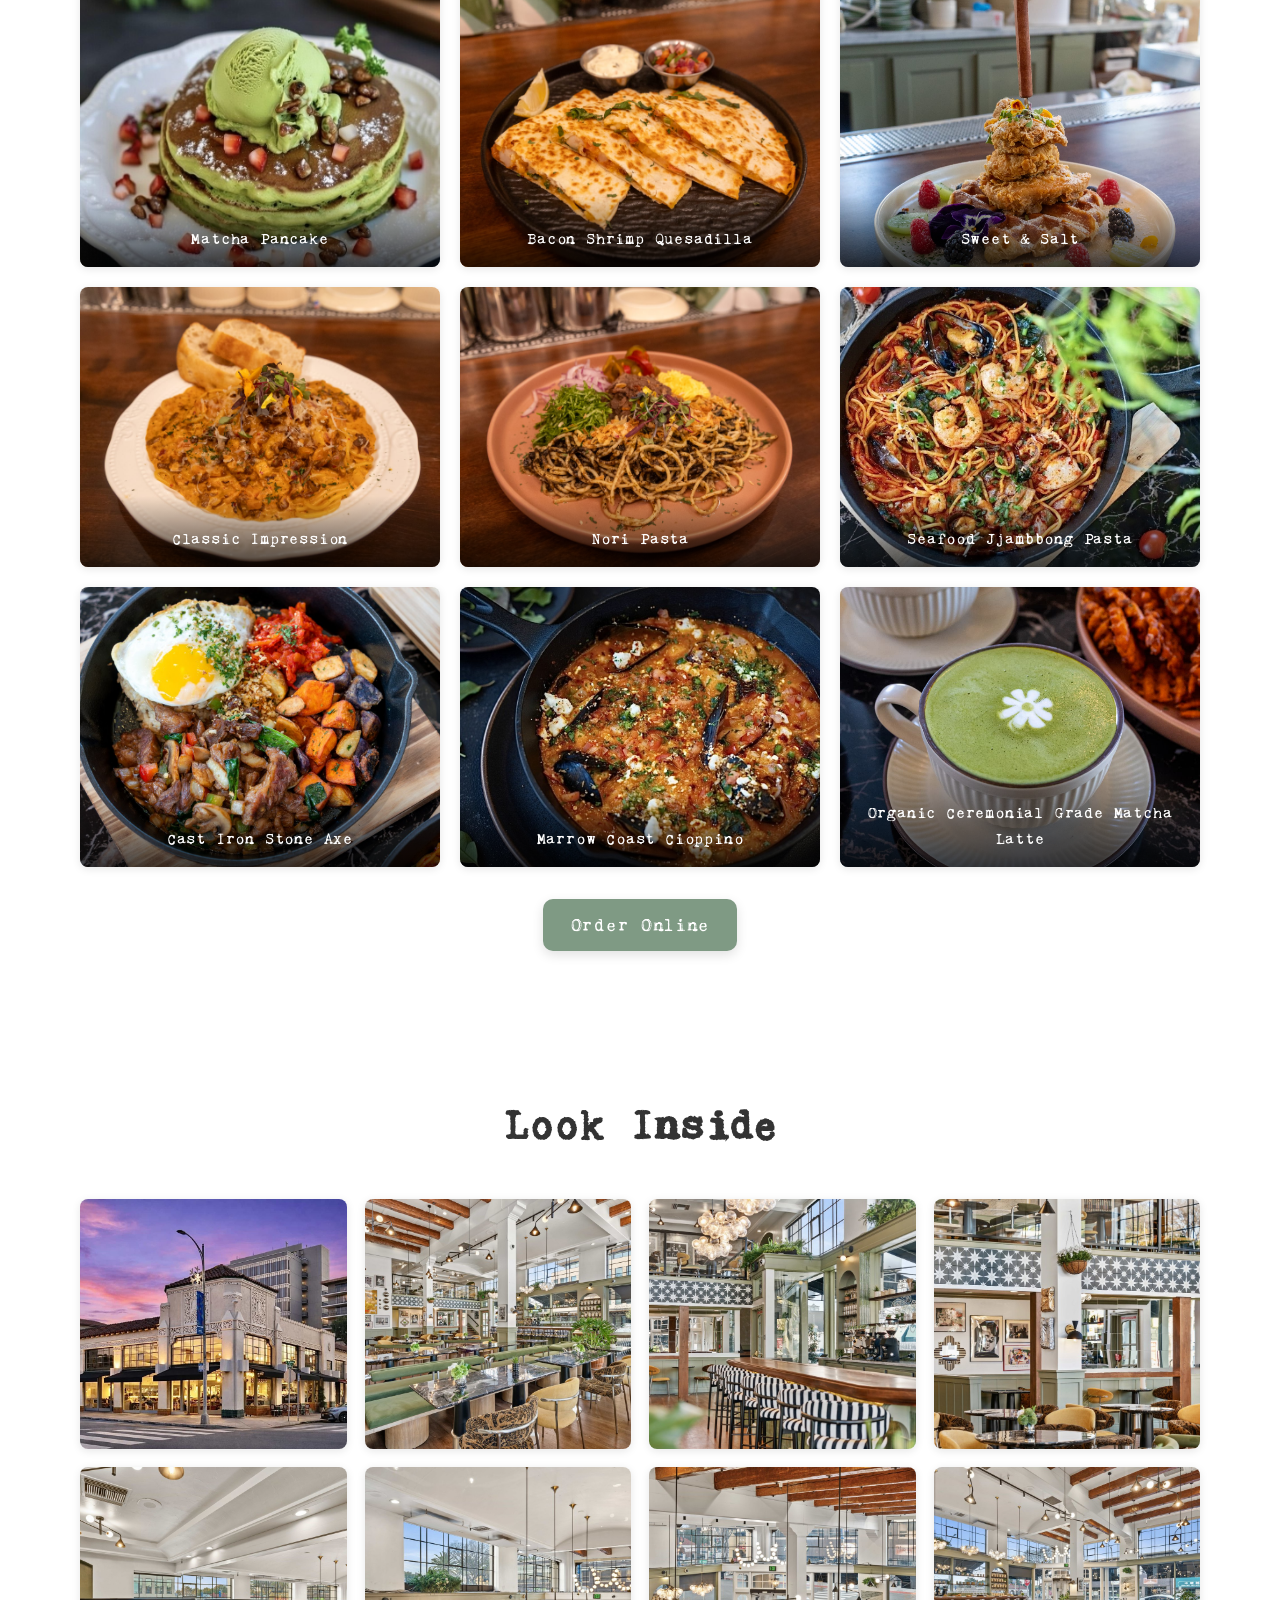
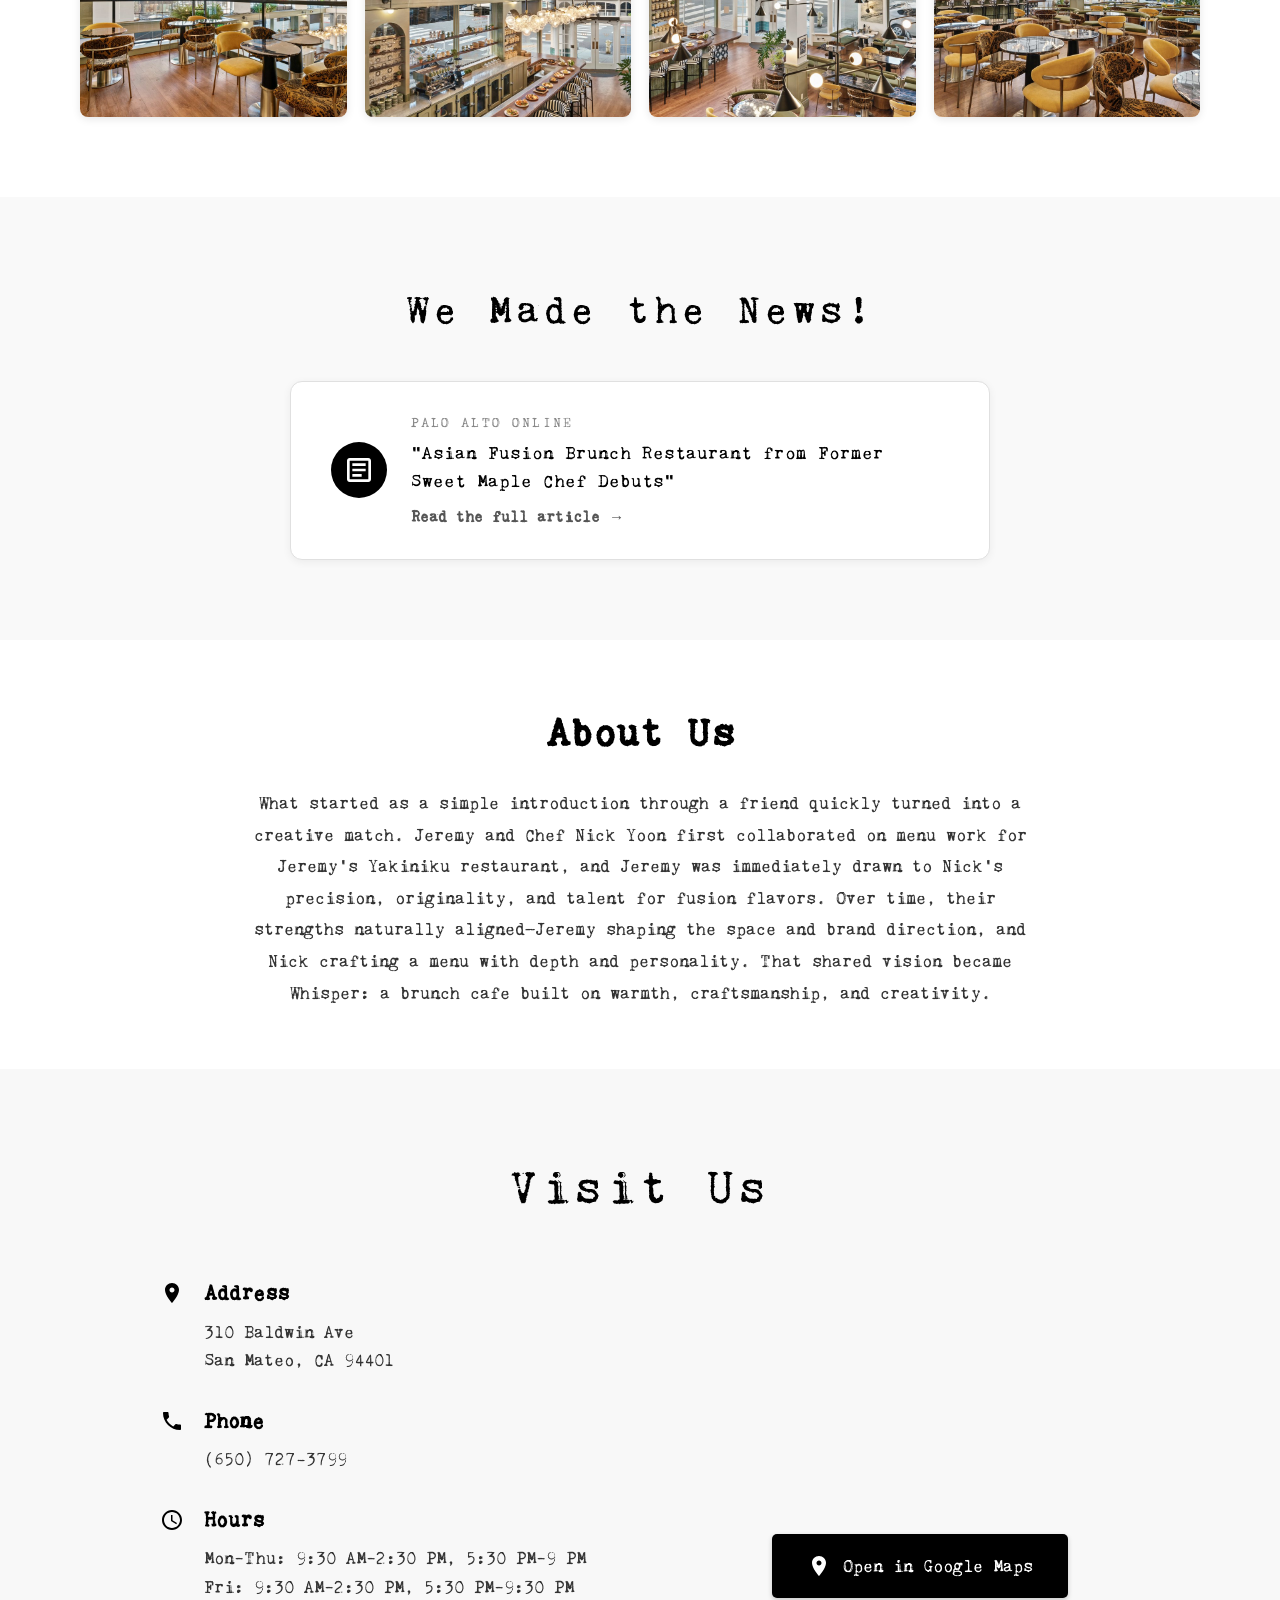
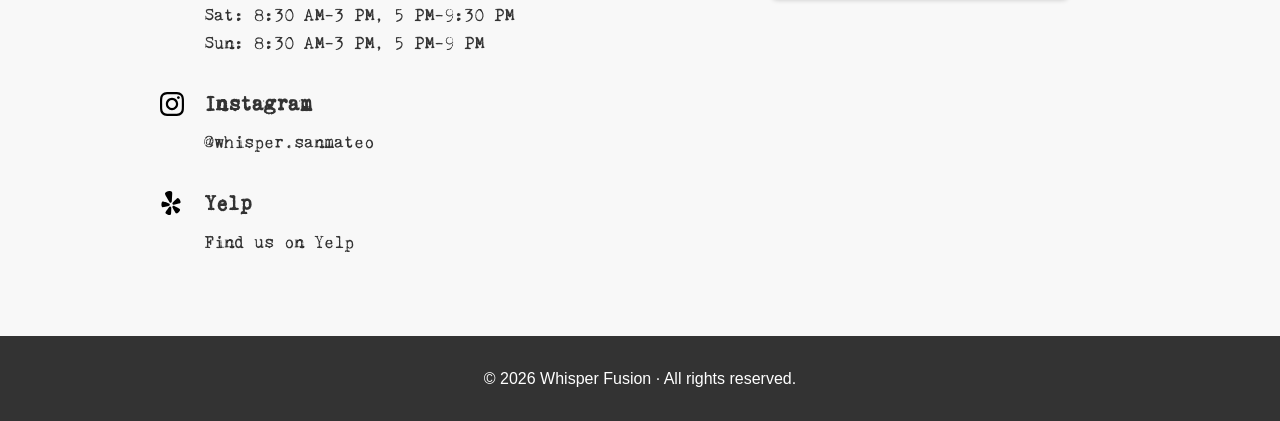
==== commit 14a39cd1: "Adjust Friday dinner hours to 9:30 PM; keep Mon-Thu at 9 PM" ====
--- a/index.html
+++ b/index.html
@@ -52,7 +52,8 @@
                     <tr><th>Day</th><th>Brunch</th><th>Dinner</th></tr>
                 </thead>
                 <tbody>
-                    <tr><td>Mon–Fri</td><td><span class="time-nowrap">9:30 AM–2:30 PM</span></td><td><span class="time-nowrap">5:30 PM–9 PM</span></td></tr>
+                    <tr><td>Mon–Thu</td><td><span class="time-nowrap">9:30 AM–2:30 PM</span></td><td><span class="time-nowrap">5:30 PM–9 PM</span></td></tr>
+                    <tr><td>Fri</td><td><span class="time-nowrap">9:30 AM–2:30 PM</span></td><td><span class="time-nowrap">5:30 PM–9:30 PM</span></td></tr>
                     <tr><td>Sat</td><td><span class="time-nowrap">8:30 AM–3 PM</span></td><td><span class="time-nowrap">5 PM–9:30 PM</span></td></tr>
                     <tr><td>Sun</td><td><span class="time-nowrap">8:30 AM–3 PM</span></td><td><span class="time-nowrap">5 PM–9 PM</span></td></tr>
                 </tbody>
@@ -254,7 +255,7 @@
                             </svg>
                             <div>
                                 <h3>Hours</h3>
-                                <p><span class="time-nowrap">Mon–Fri: 9:30 AM–2:30 PM, 5:30 PM–9 PM</span><br><span class="time-nowrap">Sat: 8:30 AM–3 PM, 5 PM–9:30 PM</span><br><span class="time-nowrap">Sun: 8:30 AM–3 PM, 5 PM–9 PM</span></p>
+                                <p><span class="time-nowrap">Mon–Thu: 9:30 AM–2:30 PM, 5:30 PM–9 PM</span><br><span class="time-nowrap">Fri: 9:30 AM–2:30 PM, 5:30 PM–9:30 PM</span><br><span class="time-nowrap">Sat: 8:30 AM–3 PM, 5 PM–9:30 PM</span><br><span class="time-nowrap">Sun: 8:30 AM–3 PM, 5 PM–9 PM</span></p>
                             </div>
                         </div>
                         <div class="info-item">
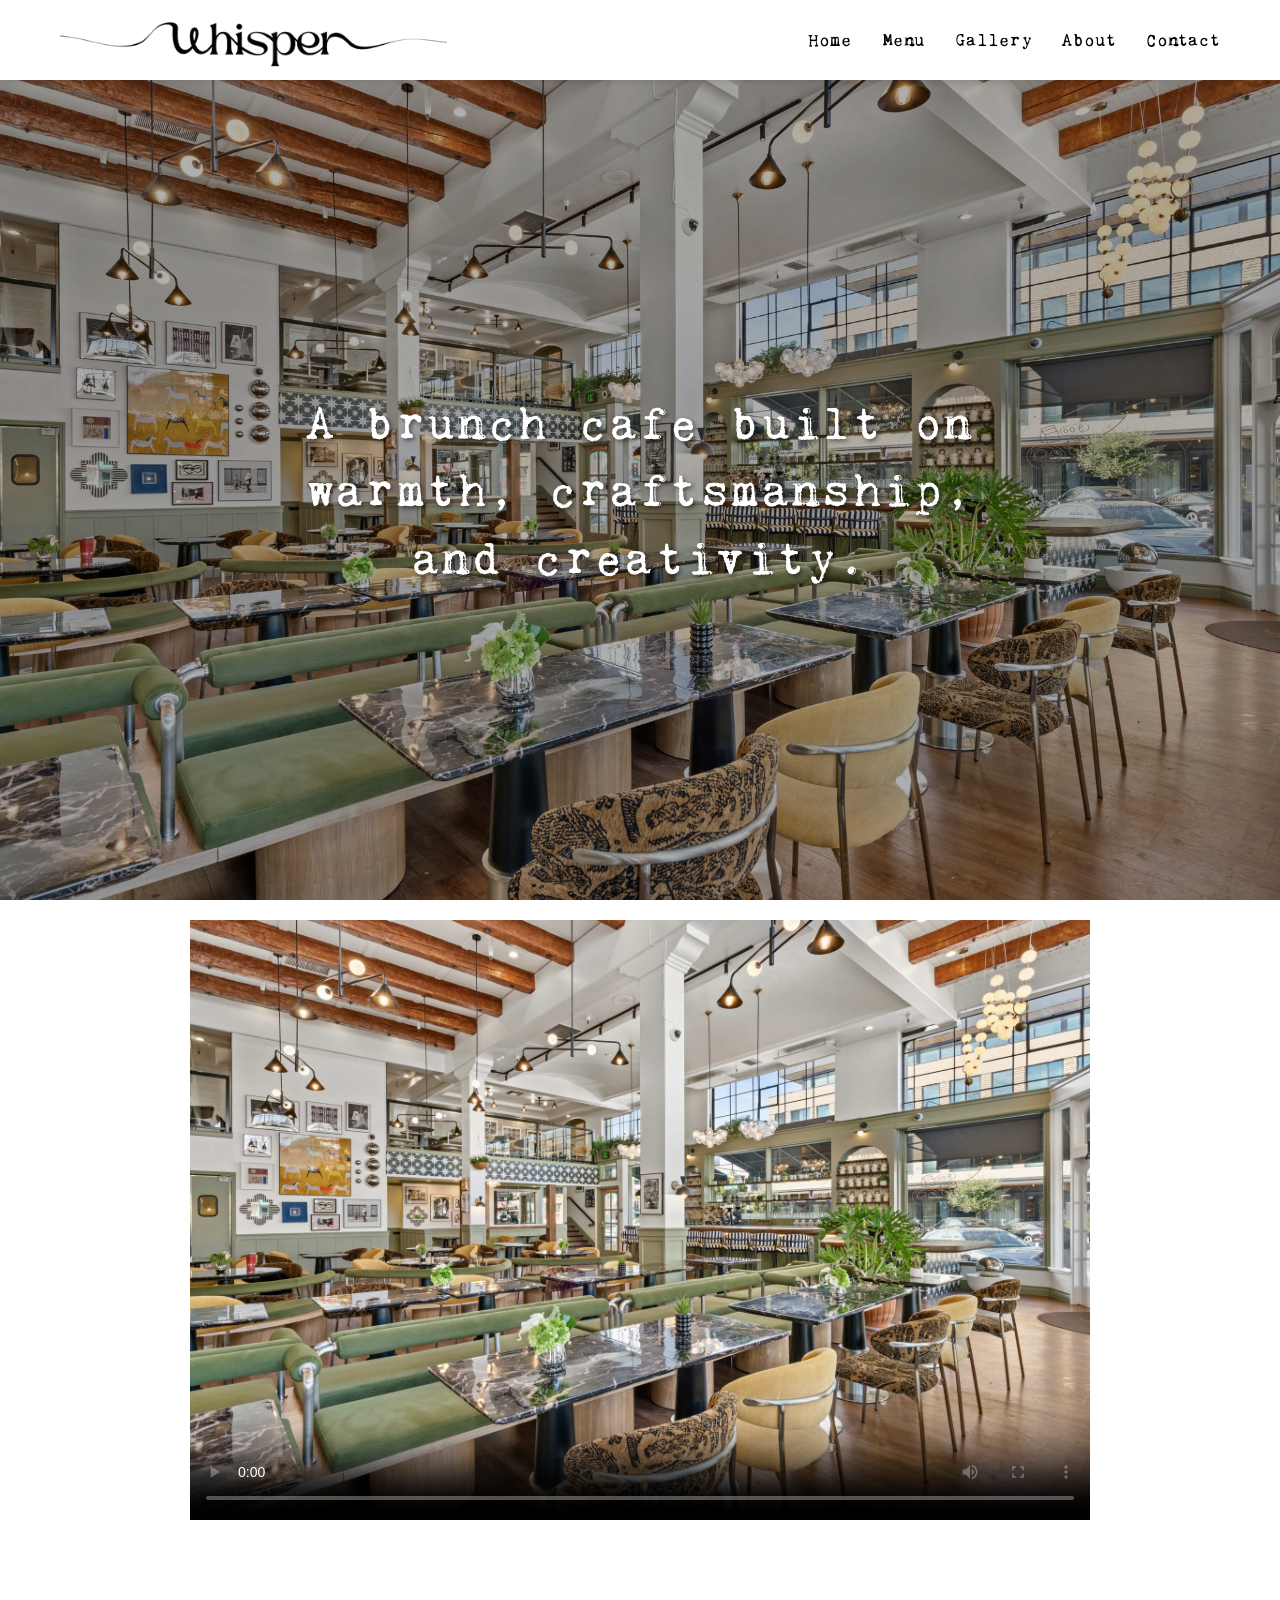
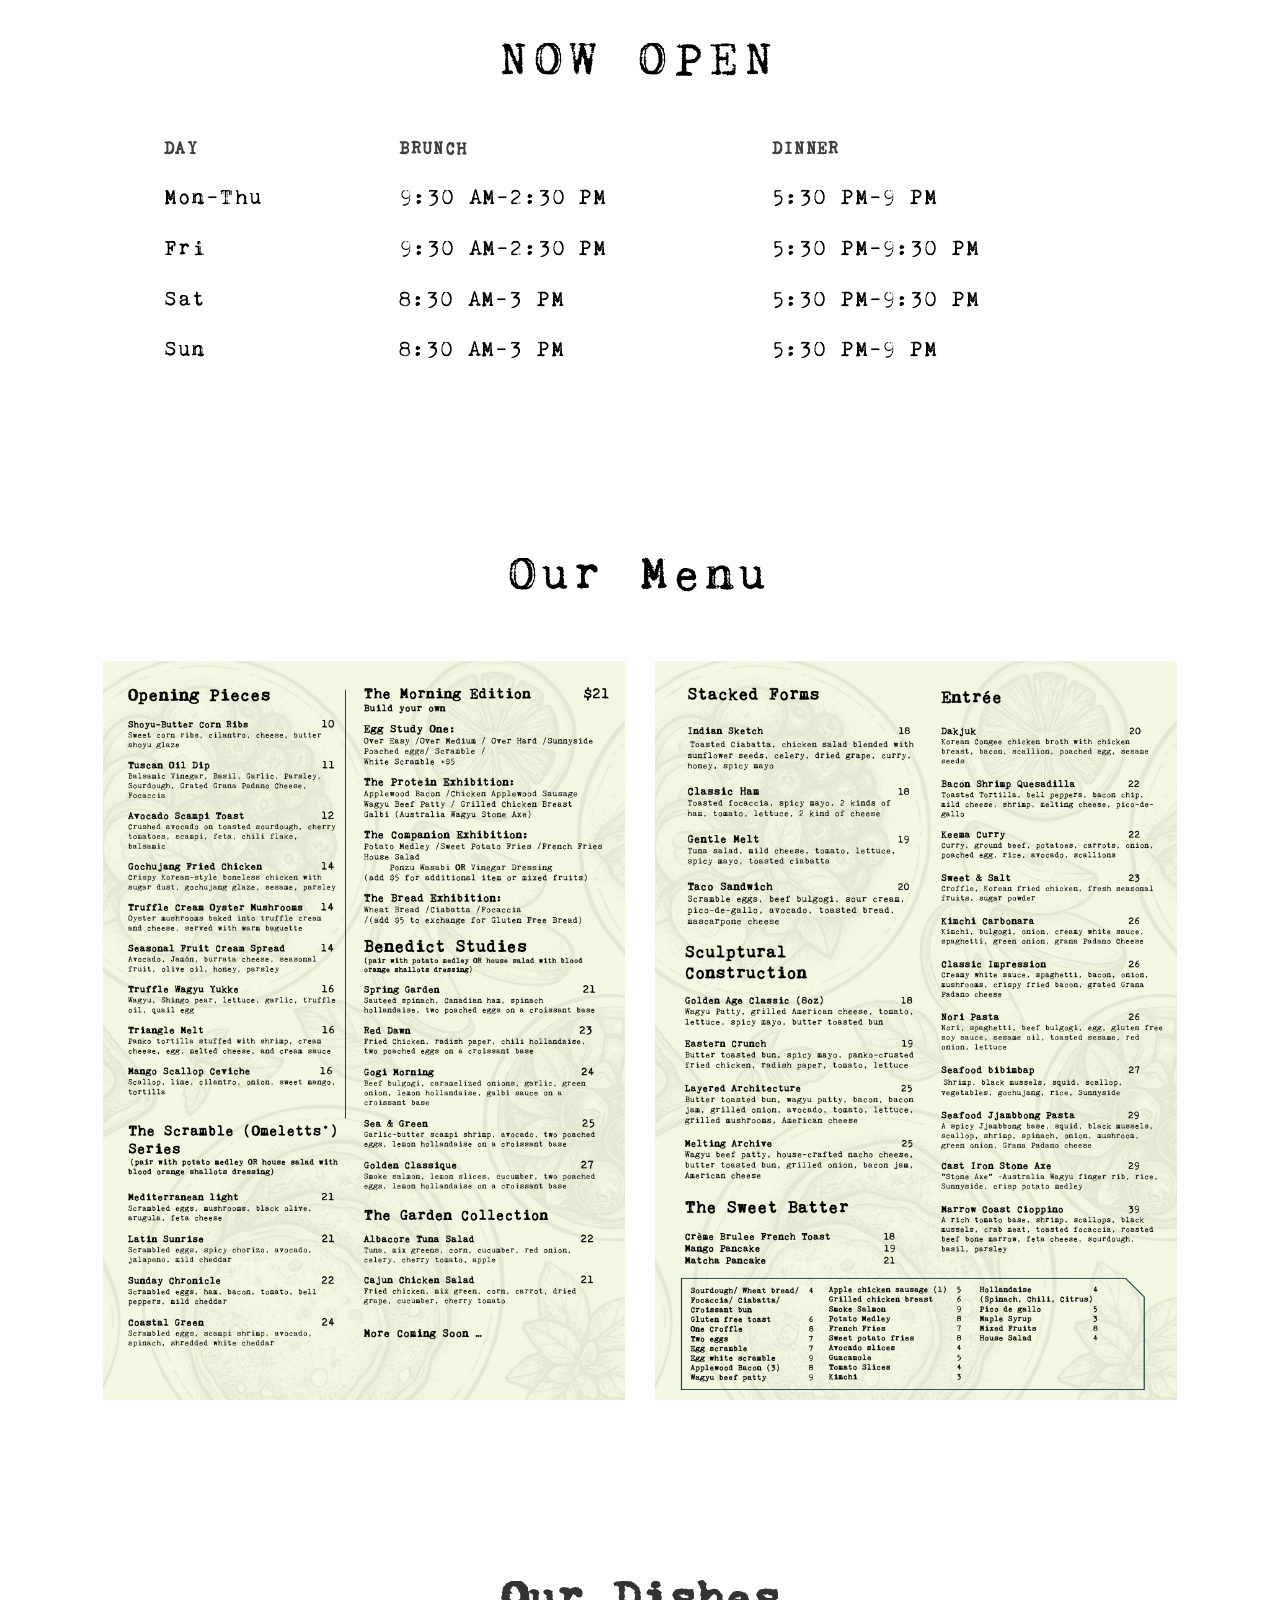
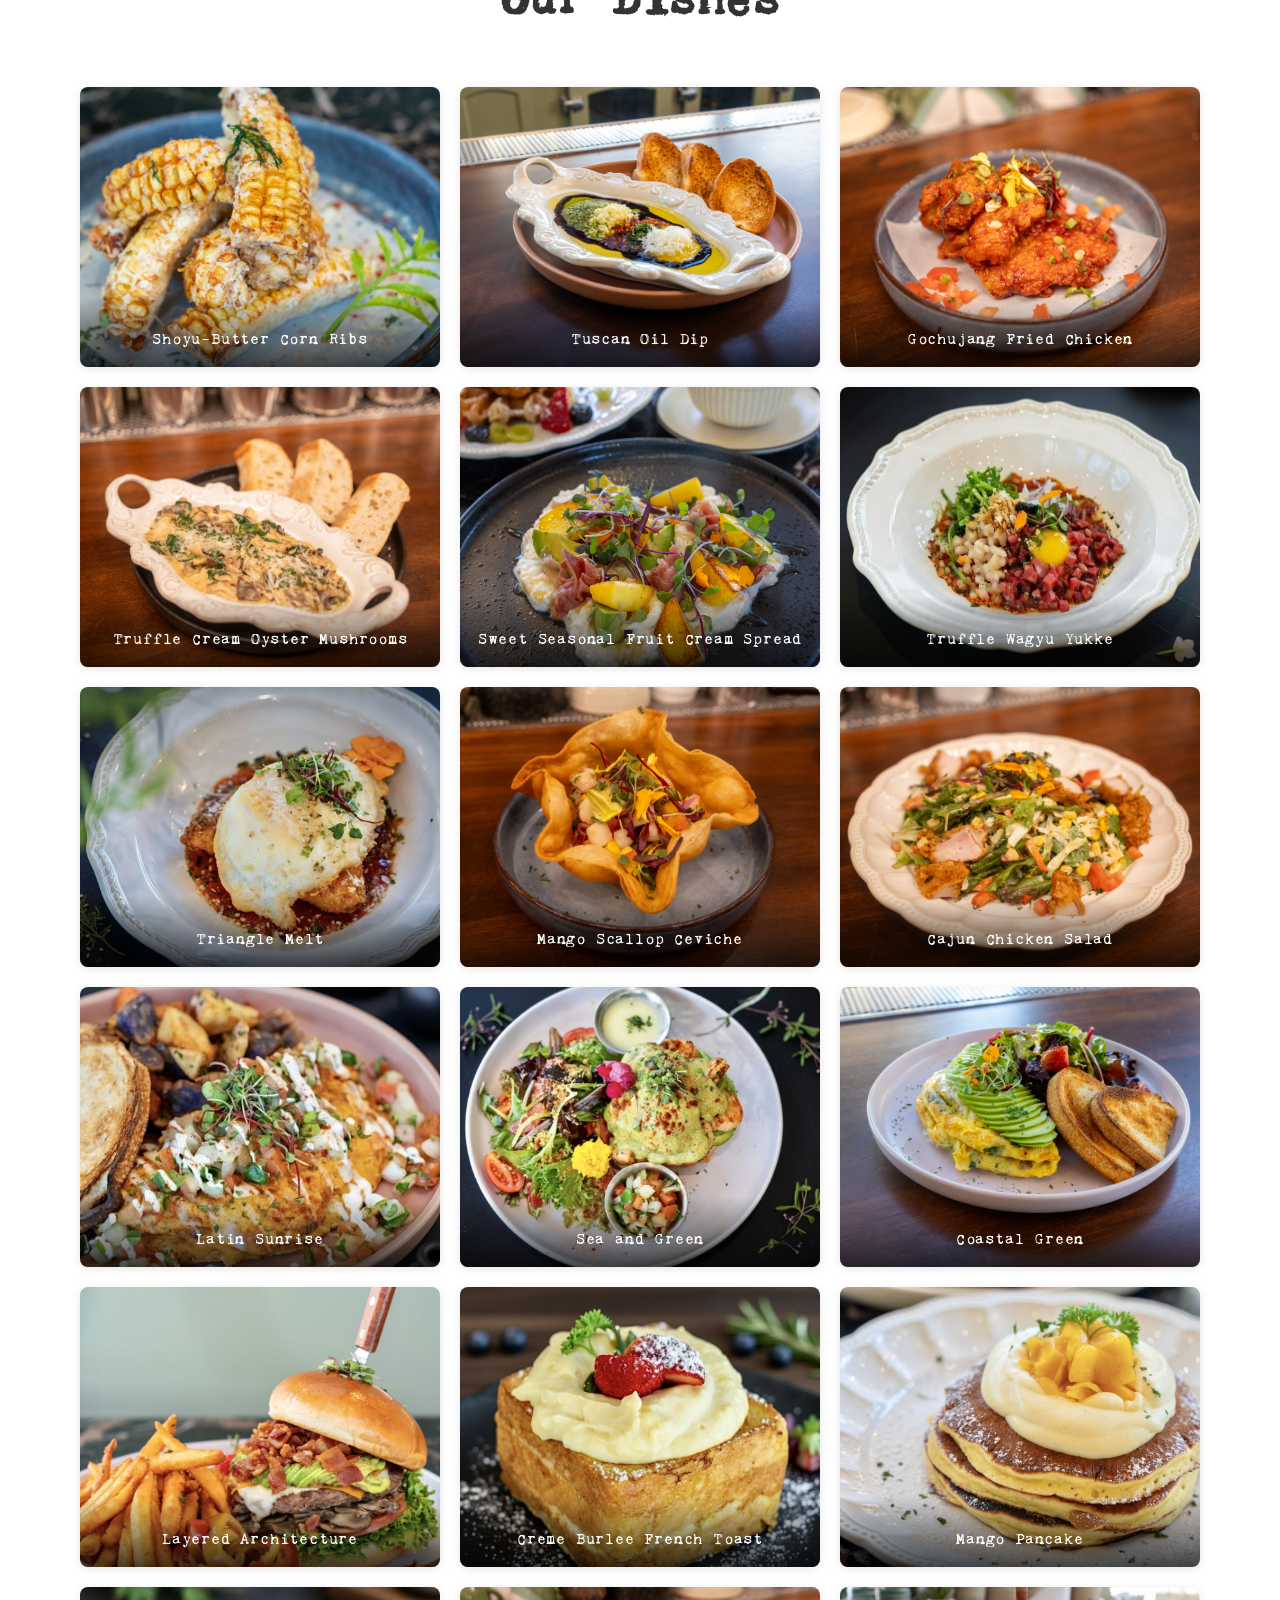
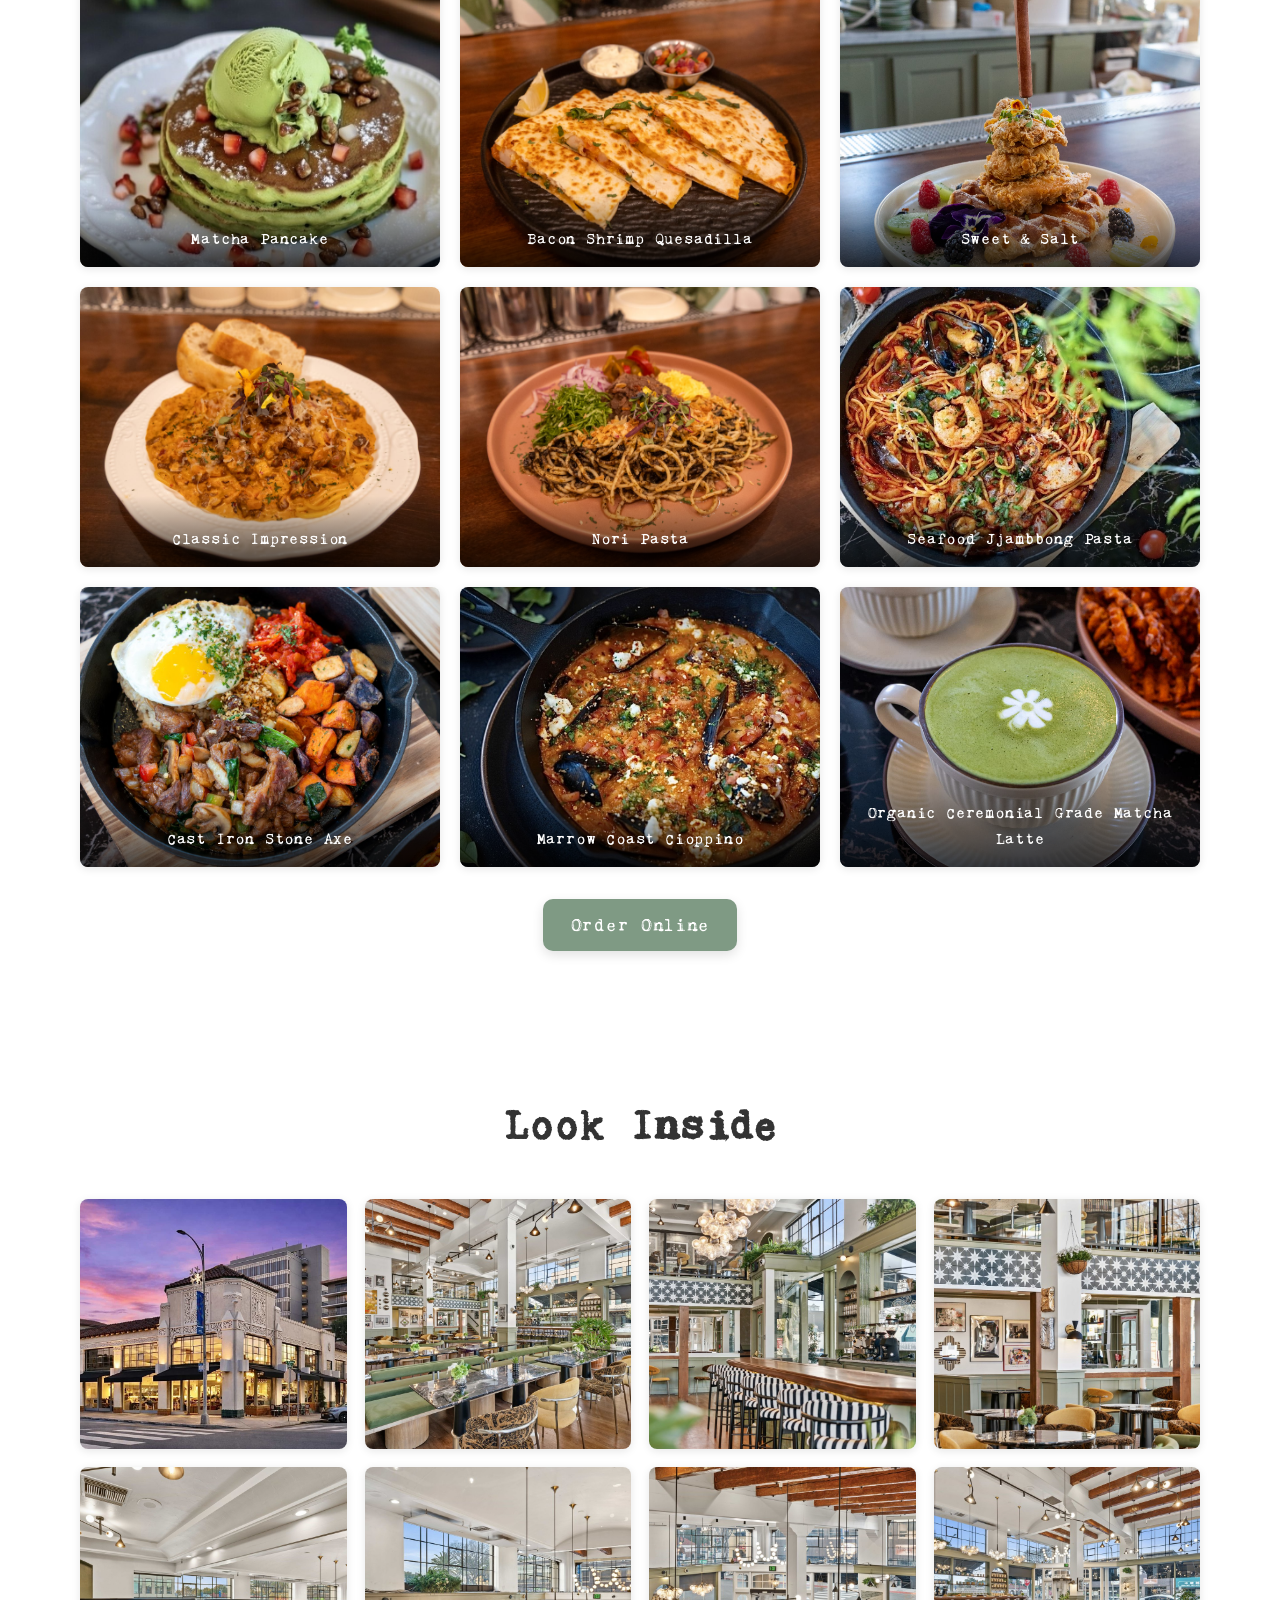
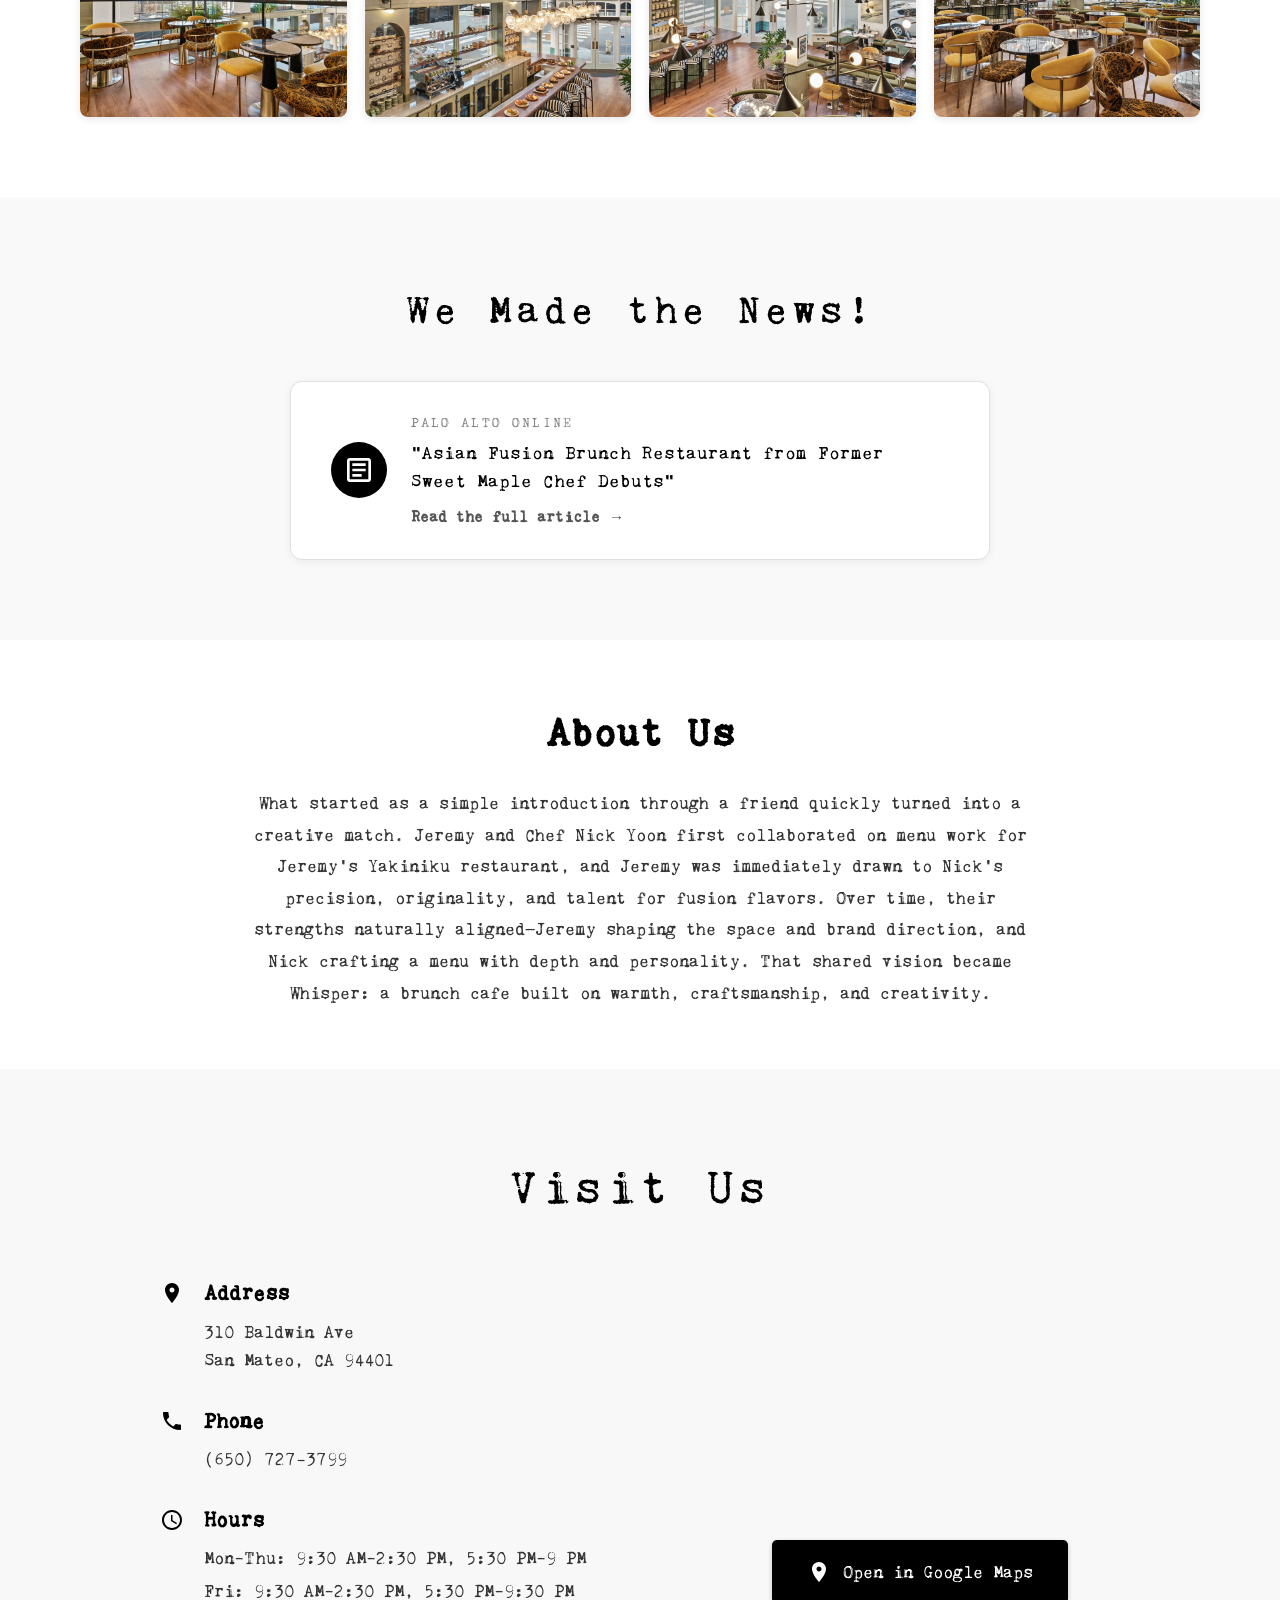
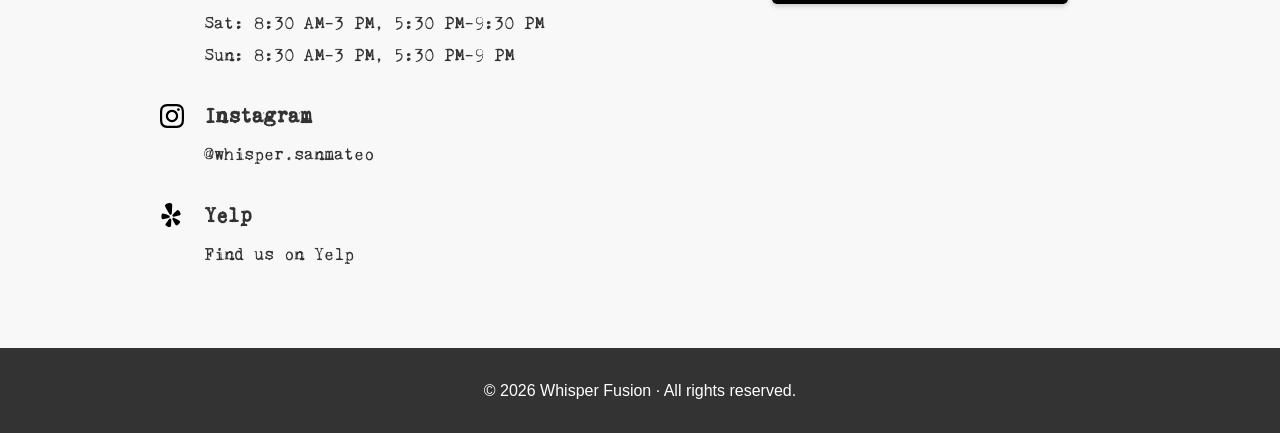
==== commit 77244338: "Update weekend dinner hours to start at 5:30 PM" ====
--- a/index.html
+++ b/index.html
@@ -54,8 +54,8 @@
                 <tbody>
                     <tr><td>Mon–Thu</td><td><span class="time-nowrap">9:30 AM–2:30 PM</span></td><td><span class="time-nowrap">5:30 PM–9 PM</span></td></tr>
                     <tr><td>Fri</td><td><span class="time-nowrap">9:30 AM–2:30 PM</span></td><td><span class="time-nowrap">5:30 PM–9:30 PM</span></td></tr>
-                    <tr><td>Sat</td><td><span class="time-nowrap">8:30 AM–3 PM</span></td><td><span class="time-nowrap">5 PM–9:30 PM</span></td></tr>
-                    <tr><td>Sun</td><td><span class="time-nowrap">8:30 AM–3 PM</span></td><td><span class="time-nowrap">5 PM–9 PM</span></td></tr>
+                    <tr><td>Sat</td><td><span class="time-nowrap">8:30 AM–3 PM</span></td><td><span class="time-nowrap">5:30 PM–9:30 PM</span></td></tr>
+                    <tr><td>Sun</td><td><span class="time-nowrap">8:30 AM–3 PM</span></td><td><span class="time-nowrap">5:30 PM–9 PM</span></td></tr>
                 </tbody>
             </table>
         </div>
@@ -255,7 +255,7 @@
                             </svg>
                             <div>
                                 <h3>Hours</h3>
-                                <p><span class="time-nowrap">Mon–Thu: 9:30 AM–2:30 PM, 5:30 PM–9 PM</span><br><span class="time-nowrap">Fri: 9:30 AM–2:30 PM, 5:30 PM–9:30 PM</span><br><span class="time-nowrap">Sat: 8:30 AM–3 PM, 5 PM–9:30 PM</span><br><span class="time-nowrap">Sun: 8:30 AM–3 PM, 5 PM–9 PM</span></p>
+                                <p><span class="time-nowrap">Mon–Thu: 9:30 AM–2:30 PM, 5:30 PM–9 PM</span><br><span class="time-nowrap">Fri: 9:30 AM–2:30 PM, 5:30 PM–9:30 PM</span><br><span class="time-nowrap">Sat: 8:30 AM–3 PM, 5:30 PM–9:30 PM</span><br><span class="time-nowrap">Sun: 8:30 AM–3 PM, 5:30 PM–9 PM</span></p>
                             </div>
                         </div>
                         <div class="info-item">
--- a/style.css
+++ b/style.css
@@ -678,19 +678,19 @@
 @media (max-width: 768px) {
     .hours-table {
         min-width: 0;
-        font-size: 0.86em;
-        letter-spacing: 0.02em;
+        font-size: 0.82em;
+        letter-spacing: 0.01em;
     }
     .hours-table th,
     .hours-table td {
-        padding: 6px 6px;
+        padding: 6px 4px;
     }
     .hours-table th:nth-child(1),
-    .hours-table td:nth-child(1) { width: 24%; }
+    .hours-table td:nth-child(1) { width: 22%; }
     .hours-table th:nth-child(2),
-    .hours-table td:nth-child(2) { width: 38%; }
+    .hours-table td:nth-child(2) { width: 39%; padding-left: 4px; }
     .hours-table th:nth-child(3),
-    .hours-table td:nth-child(3) { width: 38%; }
+    .hours-table td:nth-child(3) { width: 39%; padding-left: 8px; }
 }
 
 /* Media Coverage Section */
@@ -1083,3 +1083,13 @@
 .time-nowrap {
     white-space: nowrap;
 }
+
+/* Improve readability for multi-line hours without changing layout */
+.info-item p .time-nowrap {
+    display: inline-block;
+    margin-bottom: 4px;
+}
+
+.info-item p .time-nowrap:last-child {
+    margin-bottom: 0;
+}
